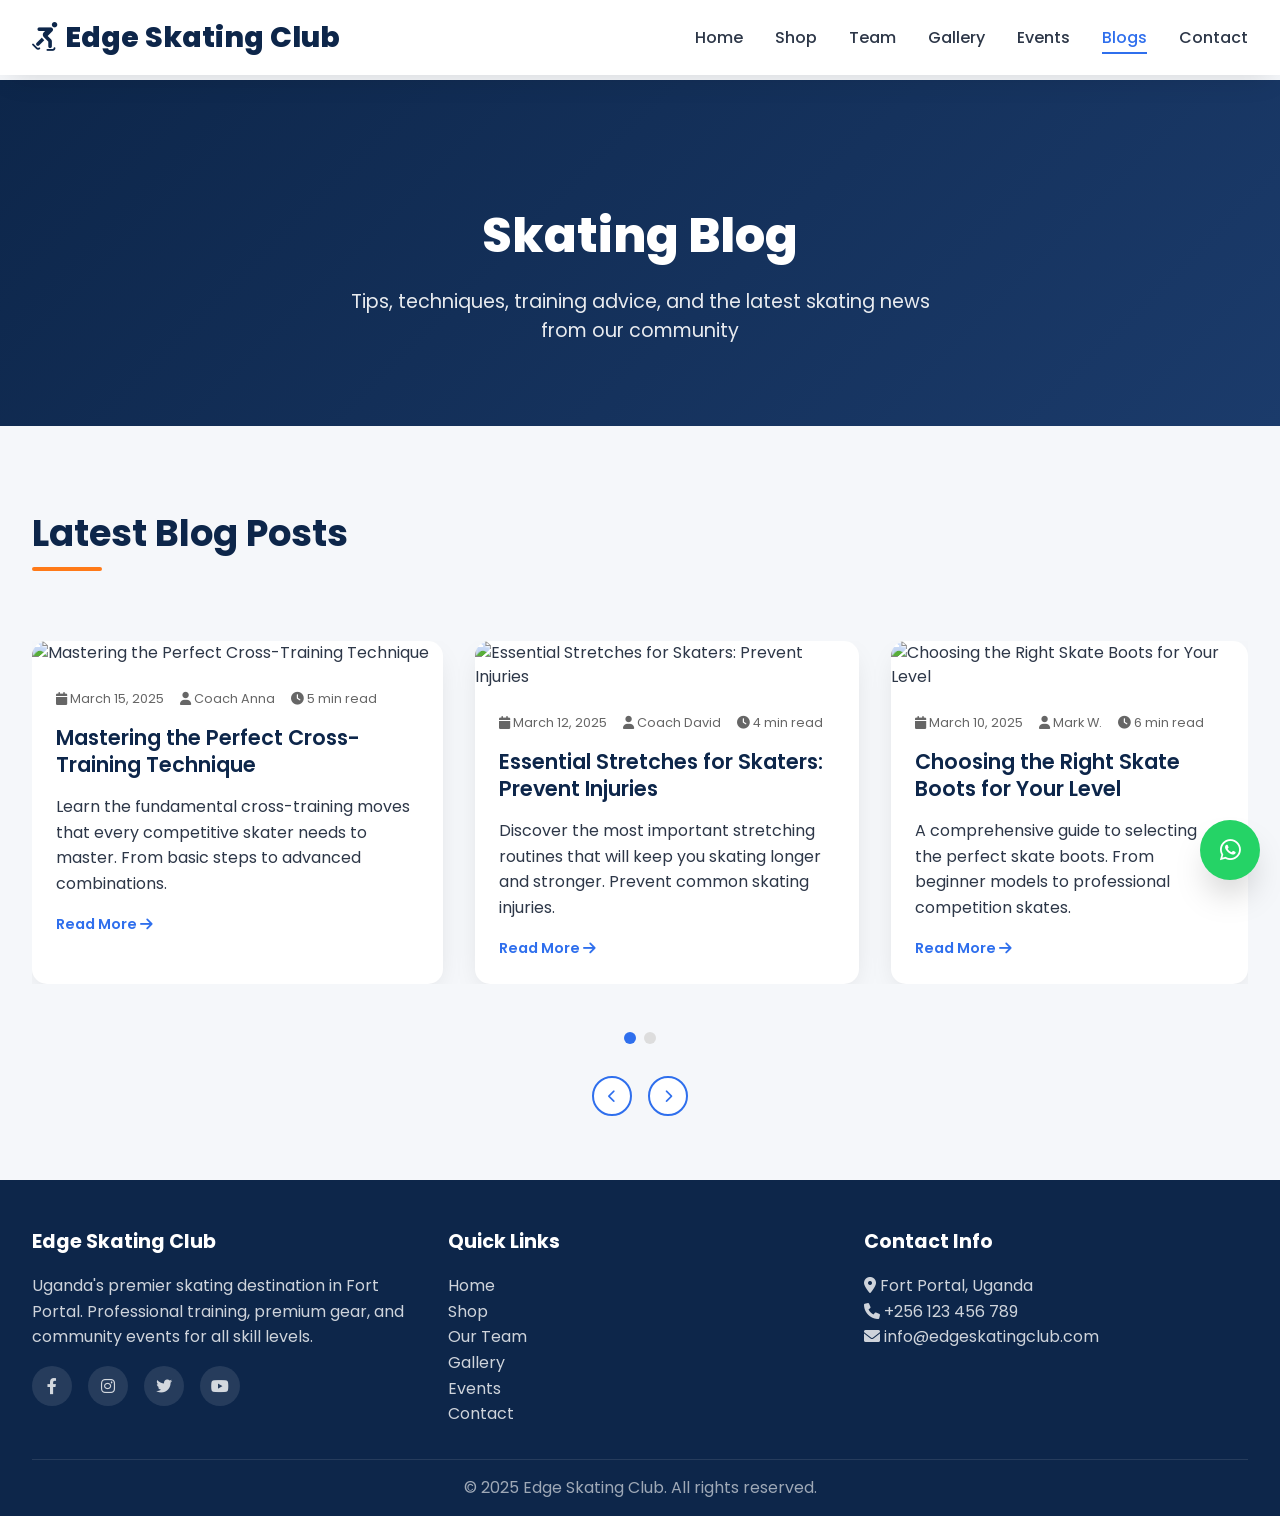
==== blogs.html @ b6ef6623 "new  commits" ====
<!DOCTYPE html>
<html lang="en">

<head>
    <meta charset="UTF-8">
    <meta name="viewport" content="width=device-width, initial-scale=1.0">
    <title>Blog | Edge Skating Club | Skating Tips, Training Advice & News</title>
    <meta name="description"
        content="Read our latest skating blog posts with training tips, technique guides, competition coverage, and skating news from Edge Skating Club in Fort Portal.">
    <meta name="keywords"
        content="skating blog, training tips, skating techniques, competition news, Fort Portal skating">
    <meta property="og:title" content="Blog | Edge Skating Club | Skating Tips & Training Advice">
    <meta property="og:description" content="Latest skating blog posts with training tips, techniques, and news.">
    <meta property="og:image" content="https://images.unsplash.com/photo-1542291026-7eec264c27ff?w=1200">
    <link rel="canonical" href="https://edgeskatingclub.com/blogs">

    <!-- Preconnect for performance -->
    <link rel="preconnect" href="https://fonts.googleapis.com">
    <link rel="preconnect" href="https://fonts.gstatic.com" crossorigin>
    <link rel="preconnect" href="https://images.unsplash.com">

    <!-- Font Awesome 6 (free) -->
    <link rel="stylesheet" href="https://cdnjs.cloudflare.com/ajax/libs/font-awesome/6.0.0-beta3/css/all.min.css">
    <!-- Google Fonts: Poppins modern sports style -->
    <link href="https://fonts.googleapis.com/css2?family=Poppins:wght@300;400;500;600;700;800&display=swap"
        rel="stylesheet">

    <!-- Favicon -->
    <link rel="icon" type="image/x-icon"
        href="data:image/svg+xml,<svg xmlns='http://www.w3.org/2000/svg' viewBox='0 0 100 100'><text y='.9em' font-size='90'>🏂</text></svg>">
    <style>
        /* ---------- RESET & VARIABLES ---------- */
        * {
            margin: 0;
            padding: 0;
            box-sizing: border-box;
            font-family: 'Poppins', sans-serif;
        }

        :root {
            --primary-navy: #0d264a;
            --primary-blue: #1b3b6b;
            --accent-blue: #2f6fed;
            --light-blue: #e8f1ff;
            --soft-gray: #f5f7fa;
            --dark-gray: #2d3748;
            --white: #ffffff;
            --highlight-orange: #ff7a18;
            --shadow-sm: 0 10px 30px -10px rgba(0, 0, 0, 0.15);
            --shadow-hover: 0 20px 35px -10px rgba(0, 0, 0, 0.25);
            --transition: all 0.25s ease;
        }

        body {
            background-color: var(--soft-gray);
            color: var(--dark-gray);
            line-height: 1.5;
            overflow-x: hidden;
        }

        a {
            text-decoration: none;
            color: inherit;
        }

        /* ---------- UTILITY CLASSES ---------- */
        .container {
            max-width: 1280px;
            margin: 0 auto;
            padding: 0 2rem;
        }

        .section-title {
            font-size: 2.3rem;
            font-weight: 700;
            color: var(--primary-navy);
            margin-bottom: 2rem;
            position: relative;
            display: inline-block;
        }

        .section-title::after {
            content: '';
            position: absolute;
            bottom: -10px;
            left: 0;
            width: 70px;
            height: 4px;
            background: var(--highlight-orange);
            border-radius: 4px;
        }

        /* ---------- NAVIGATION ---------- */
        .navbar {
            position: fixed;
            top: 0;
            width: 100%;
            background: rgba(255, 255, 255, 0.95);
            backdrop-filter: blur(10px);
            z-index: 1000;
            padding: 1rem 0;
            box-shadow: var(--shadow-sm);
            transition: var(--transition);
        }

        .navbar.scrolled {
            background: rgba(255, 255, 255, 0.98);
            box-shadow: var(--shadow-hover);
        }

        .nav-container {
            display: flex;
            justify-content: space-between;
            align-items: center;
            max-width: 1280px;
            margin: 0 auto;
            padding: 0 2rem;
        }

        .logo {
            font-size: 1.8rem;
            font-weight: 800;
            color: var(--primary-navy);
            display: flex;
            align-items: center;
            gap: 0.5rem;
        }

        .nav-links {
            display: flex;
            list-style: none;
            gap: 2rem;
            align-items: center;
        }

        .nav-links a {
            color: var(--dark-gray);
            font-weight: 500;
            transition: var(--transition);
            position: relative;
        }

        .nav-links a:hover,
        .nav-links a.active {
            color: var(--accent-blue);
        }

        .nav-links a::after {
            content: '';
            position: absolute;
            bottom: -5px;
            left: 0;
            width: 0;
            height: 2px;
            background: var(--accent-blue);
            transition: var(--transition);
        }

        .nav-links a:hover::after,
        .nav-links a.active::after {
            width: 100%;
        }

        .mobile-menu-btn {
            display: none;
            background: none;
            border: none;
            font-size: 1.5rem;
            cursor: pointer;
            color: var(--dark-gray);
        }

        /* ---------- BLOGS STYLES ---------- */
        .bg-light {
            background: var(--white);
        }

        .reveal {
            opacity: 0;
            transform: translateY(30px);
            transition: all 0.6s ease;
        }

        .reveal.active {
            opacity: 1;
            transform: translateY(0);
        }

        .blogs-slider {
            position: relative;
            overflow: hidden;
            margin: 3rem 0;
        }

        .blogs-container {
            display: flex;
            gap: 2rem;
            transition: transform 0.5s ease;
        }

        .blog-card {
            background: var(--white);
            border-radius: 15px;
            overflow: hidden;
            box-shadow: var(--shadow-sm);
            transition: var(--transition);
            min-width: 350px;
            cursor: pointer;
        }

        .blog-card:hover {
            transform: translateY(-5px);
            box-shadow: var(--shadow-hover);
        }

        .blog-image {
            width: 100%;
            height: 200px;
            object-fit: cover;
        }

        .blog-content {
            padding: 1.5rem;
        }

        .blog-meta {
            display: flex;
            gap: 1rem;
            font-size: 0.8rem;
            color: #666;
            margin-bottom: 1rem;
        }

        .blog-title {
            font-size: 1.3rem;
            font-weight: 600;
            color: var(--primary-navy);
            margin-bottom: 1rem;
            line-height: 1.3;
        }

        .blog-excerpt {
            color: var(--dark-gray);
            line-height: 1.6;
            margin-bottom: 1rem;
        }

        .blog-read-more {
            color: var(--accent-blue);
            font-weight: 600;
            text-decoration: none;
            font-size: 0.9rem;
        }

        .blog-read-more:hover {
            color: var(--primary-blue);
        }

        .blog-dots {
            display: flex;
            justify-content: center;
            gap: 0.5rem;
            margin: 2rem 0;
        }

        .blog-dot {
            width: 12px;
            height: 12px;
            border-radius: 50%;
            background: #ddd;
            cursor: pointer;
            transition: var(--transition);
        }

        .blog-dot.active {
            background: var(--accent-blue);
        }

        .slider-arrows {
            display: flex;
            justify-content: center;
            gap: 1rem;
            margin-top: 1rem;
        }

        .slider-arrow {
            width: 40px;
            height: 40px;
            border-radius: 50%;
            background: var(--white);
            border: 2px solid var(--accent-blue);
            color: var(--accent-blue);
            cursor: pointer;
            transition: var(--transition);
            display: flex;
            align-items: center;
            justify-content: center;
        }

        .slider-arrow:hover {
            background: var(--accent-blue);
            color: var(--white);
        }

        /* ---------- FOOTER ---------- */
        .footer {
            background: var(--primary-navy);
            color: var(--white);
            padding: 3rem 0 1rem;
            margin-top: 4rem;
        }

        .footer-content {
            display: grid;
            grid-template-columns: repeat(auto-fit, minmax(250px, 1fr));
            gap: 2rem;
            margin-bottom: 2rem;
        }

        .footer-section h3 {
            color: var(--white);
            margin-bottom: 1rem;
            font-size: 1.2rem;
        }

        .footer-section p,
        .footer-section a {
            color: rgba(255, 255, 255, 0.8);
            line-height: 1.6;
        }

        .footer-section a:hover {
            color: var(--accent-blue);
        }

        .social-links {
            display: flex;
            gap: 1rem;
            margin-top: 1rem;
        }

        .social-links a {
            width: 40px;
            height: 40px;
            background: rgba(255, 255, 255, 0.1);
            border-radius: 50%;
            display: flex;
            align-items: center;
            justify-content: center;
            transition: var(--transition);
        }

        .social-links a:hover {
            background: var(--accent-blue);
            transform: translateY(-2px);
        }

        .footer-bottom {
            border-top: 1px solid rgba(255, 255, 255, 0.1);
            padding-top: 1rem;
            text-align: center;
            color: rgba(255, 255, 255, 0.6);
        }

        /* ---------- RESPONSIVE DESIGN ---------- */
        @media (max-width: 768px) {
            .nav-links {
                display: none;
            }

            .mobile-menu-btn {
                display: block;
            }

            .blog-card {
                min-width: 300px;
            }
        }
    </style>
</head>

<body>
    <!-- STICKY NAVBAR -->
    <nav class="navbar" id="navbar">
        <div class="nav-container">
            <div class="logo">
                <i class="fas fa-skating"></i>
                Edge Skating Club
            </div>
            <ul class="nav-links">
                <li><a href="index.html">Home</a></li>
                <li><a href="shop.html">Shop</a></li>
                <li><a href="team.html">Team</a></li>
                <li><a href="gallery.html">Gallery</a></li>
                <li><a href="events.html">Events</a></li>
                <li><a href="blogs.html" class="active">Blogs</a></li>
                <li><a href="contact.html">Contact</a></li>
            </ul>
            <button class="mobile-menu-btn" id="mobileMenuBtn">
                <i class="fas fa-bars"></i>
            </button>
        </div>
    </nav>

    <!-- HERO SECTION -->
    <section class="hero-section"
        style="background: linear-gradient(135deg, var(--primary-navy) 0%, var(--primary-blue) 100%); color: white; padding: 120px 0 80px; text-align: center; margin-top: 80px;">
        <div class="container">
            <h1 style="font-size: 3rem; font-weight: 800; margin-bottom: 1rem;">Skating Blog</h1>
            <p style="font-size: 1.2rem; opacity: 0.9; max-width: 600px; margin: 0 auto;">Tips, techniques, training
                advice, and the latest skating news from our community</p>
        </div>
    </section>

    <!-- BLOGS SECTION -->
    <section id="blogs" class="container reveal" style="padding-top: 80px;">
        <h2 class="section-title">Latest Blog Posts</h2>
        <div class="blogs-slider">
            <div class="blogs-container" id="blogsContainer">
                <!-- blog cards will be generated via JS -->
            </div>
        </div>
        <div class="blog-dots" id="blogDots"></div>
        <div class="slider-arrows">
            <button class="slider-arrow" id="blogPrev"><i class="fas fa-chevron-left"></i></button>
            <button class="slider-arrow" id="blogNext"><i class="fas fa-chevron-right"></i></button>
        </div>
    </section>

    <!-- FOOTER -->
    <footer class="footer">
        <div class="container">
            <div class="footer-content">
                <div class="footer-section">
                    <h3>Edge Skating Club</h3>
                    <p>Uganda's premier skating destination in Fort Portal. Professional training, premium gear, and
                        community events for all skill levels.</p>
                    <div class="social-links">
                        <a href="#"><i class="fab fa-facebook-f"></i></a>
                        <a href="#"><i class="fab fa-instagram"></i></a>
                        <a href="#"><i class="fab fa-twitter"></i></a>
                        <a href="#"><i class="fab fa-youtube"></i></a>
                    </div>
                </div>
                <div class="footer-section">
                    <h3>Quick Links</h3>
                    <p><a href="index.html">Home</a></p>
                    <p><a href="shop.html">Shop</a></p>
                    <p><a href="team.html">Our Team</a></p>
                    <p><a href="gallery.html">Gallery</a></p>
                    <p><a href="events.html">Events</a></p>
                    <p><a href="contact.html">Contact</a></p>
                </div>
                <div class="footer-section">
                    <h3>Contact Info</h3>
                    <p><i class="fas fa-map-marker-alt"></i> Fort Portal, Uganda</p>
                    <p><i class="fas fa-phone"></i> +256 123 456 789</p>
                    <p><i class="fas fa-envelope"></i> info@edgeskatingclub.com</p>
                </div>
            </div>
            <div class="footer-bottom">
                <p>&copy; 2025 Edge Skating Club. All rights reserved.</p>
            </div>
        </div>
    </footer>

    <!-- Floating WhatsApp Button -->
    <a href="https://wa.me/256123456789?text=Hi%20Edge%20Skating%20Club!%20I%20read%20your%20blog%20and%20have%20a%20question."
        class="whatsapp-float" target="_blank">
        <i class="fab fa-whatsapp"></i>
    </a>

    <script>
        // Blog posts data
        const blogPosts = [
            {
                id: 1,
                title: "Mastering the Perfect Cross-Training Technique",
                excerpt: "Learn the fundamental cross-training moves that every competitive skater needs to master. From basic steps to advanced combinations.",
                image: "https://images.unsplash.com/photo-1542291026-7eec264c27ff?w=400&auto=format",
                date: "March 15, 2025",
                author: "Coach Anna",
                category: "Technique",
                readTime: "5 min read"
            },
            {
                id: 2,
                title: "Essential Stretches for Skaters: Prevent Injuries",
                excerpt: "Discover the most important stretching routines that will keep you skating longer and stronger. Prevent common skating injuries.",
                image: "https://images.unsplash.com/photo-1571019613454-1cb2f99b2d8b?w=400&auto=format",
                date: "March 12, 2025",
                author: "Coach David",
                category: "Fitness",
                readTime: "4 min read"
            },
            {
                id: 3,
                title: "Choosing the Right Skate Boots for Your Level",
                excerpt: "A comprehensive guide to selecting the perfect skate boots. From beginner models to professional competition skates.",
                image: "https://images.unsplash.com/photo-1542291026-7eec264c27ff?w=400&auto=format",
                date: "March 10, 2025",
                author: "Mark W.",
                category: "Equipment",
                readTime: "6 min read"
            },
            {
                id: 4,
                title: "Speed Training: Building Explosive Power",
                excerpt: "Advanced training techniques to increase your skating speed and agility. Science-backed methods used by professional athletes.",
                image: "https://images.unsplash.com/photo-1578662996442-48f60103fc96?w=400&auto=format",
                date: "March 8, 2025",
                author: "Coach Sarah",
                category: "Training",
                readTime: "7 min read"
            },
            {
                id: 5,
                title: "Mental Preparation for Competition Day",
                excerpt: "Psychological strategies to stay focused and perform at your best during skating competitions. Mind over matter techniques.",
                image: "https://images.unsplash.com/photo-1524593689594-aae2f26b75ab?w=400&auto=format",
                date: "March 5, 2025",
                author: "Coach Anna",
                category: "Mental",
                readTime: "5 min read"
            },
            {
                id: 6,
                title: "Nutrition Guide for Peak Performance",
                excerpt: "Fuel your body right for optimal skating performance. Learn what to eat before, during, and after training sessions.",
                image: "https://images.unsplash.com/photo-1490645935967-10de6ba17061?w=400&auto=format",
                date: "March 3, 2025",
                author: "Coach David",
                category: "Nutrition",
                readTime: "6 min read"
            }
        ];

        let currentBlogSlide = 0;
        const blogsPerSlide = 3;

        // Initialize blogs
        function initBlogs() {
            displayBlogs();
            updateBlogDots();
        }

        // Display blog posts
        function displayBlogs() {
            const blogsContainer = document.getElementById('blogsContainer');
            blogsContainer.innerHTML = '';

            const startIndex = currentBlogSlide * blogsPerSlide;
            const endIndex = startIndex + blogsPerSlide;
            const visibleBlogs = blogPosts.slice(startIndex, endIndex);

            visibleBlogs.forEach(post => {
                const blogCard = document.createElement('div');
                blogCard.className = 'blog-card';
                blogCard.innerHTML = `
          <img src="${post.image}" alt="${post.title}" class="blog-image">
          <div class="blog-content">
            <div class="blog-meta">
              <span><i class="fas fa-calendar"></i> ${post.date}</span>
              <span><i class="fas fa-user"></i> ${post.author}</span>
              <span><i class="fas fa-clock"></i> ${post.readTime}</span>
            </div>
            <h3 class="blog-title">${post.title}</h3>
            <p class="blog-excerpt">${post.excerpt}</p>
            <a href="#" class="blog-read-more">Read More <i class="fas fa-arrow-right"></i></a>
          </div>
        `;
                blogsContainer.appendChild(blogCard);
            });
        }

        // Update blog dots
        function updateBlogDots() {
            const blogDots = document.getElementById('blogDots');
            const totalSlides = Math.ceil(blogPosts.length / blogsPerSlide);

            blogDots.innerHTML = '';
            for (let i = 0; i < totalSlides; i++) {
                const dot = document.createElement('div');
                dot.className = `blog-dot ${i === currentBlogSlide ? 'active' : ''}`;
                dot.addEventListener('click', () => goToBlogSlide(i));
                blogDots.appendChild(dot);
            }
        }

        // Navigate blog slides
        function goToBlogSlide(slideIndex) {
            const totalSlides = Math.ceil(blogPosts.length / blogsPerSlide);
            currentBlogSlide = Math.max(0, Math.min(slideIndex, totalSlides - 1));
            displayBlogs();
            updateBlogDots();
        }

        // Blog navigation
        document.getElementById('blogPrev').addEventListener('click', () => {
            goToBlogSlide(currentBlogSlide - 1);
        });

        document.getElementById('blogNext').addEventListener('click', () => {
            goToBlogSlide(currentBlogSlide + 1);
        });

        // Navbar scroll effect
        window.addEventListener('scroll', function () {
            const navbar = document.getElementById('navbar');
            if (window.scrollY > 50) {
                navbar.classList.add('scrolled');
            } else {
                navbar.classList.remove('scrolled');
            }
        });

        // Reveal animations
        function revealOnScroll() {
            const reveals = document.querySelectorAll('.reveal');
            reveals.forEach(element => {
                const elementTop = element.getBoundingClientRect().top;
                const windowHeight = window.innerHeight;

                if (elementTop < windowHeight - 100) {
                    element.classList.add('active');
                }
            });
        }

        window.addEventListener('scroll', revealOnScroll);
        window.addEventListener('load', () => {
            initBlogs();
            revealOnScroll();
        });

        // Mobile menu toggle
        document.getElementById('mobileMenuBtn').addEventListener('click', function () {
            const navLinks = document.querySelector('.nav-links');
            navLinks.style.display = navLinks.style.display === 'flex' ? 'none' : 'flex';
            navLinks.style.flexDirection = 'column';
            navLinks.style.position = 'absolute';
            navLinks.style.top = '100%';
            navLinks.style.left = '0';
            navLinks.style.right = '0';
            navLinks.style.background = 'white';
            navLinks.style.padding = '1rem';
            navLinks.style.boxShadow = 'var(--shadow-sm)';
        });
    </script>

    <style>
        .whatsapp-float {
            position: fixed;
            bottom: 20px;
            right: 20px;
            width: 60px;
            height: 60px;
            background: #25d366;
            border-radius: 50%;
            display: flex;
            align-items: center;
            justify-content: center;
            color: white;
            font-size: 24px;
            box-shadow: var(--shadow-hover);
            z-index: 1000;
            transition: var(--transition);
            animation: pulse 2s infinite;
        }

        .whatsapp-float:hover {
            transform: scale(1.1);
            background: #128c7e;
        }

        @keyframes pulse {
            0% {
                box-shadow: 0 0 0 0 rgba(37, 211, 102, 0.7);
            }

            70% {
                box-shadow: 0 0 0 10px rgba(37, 211, 102, 0);
            }

            100% {
                box-shadow: 0 0 0 0 rgba(37, 211, 102, 0);
            }
        }
    </style>
</body>

</html>
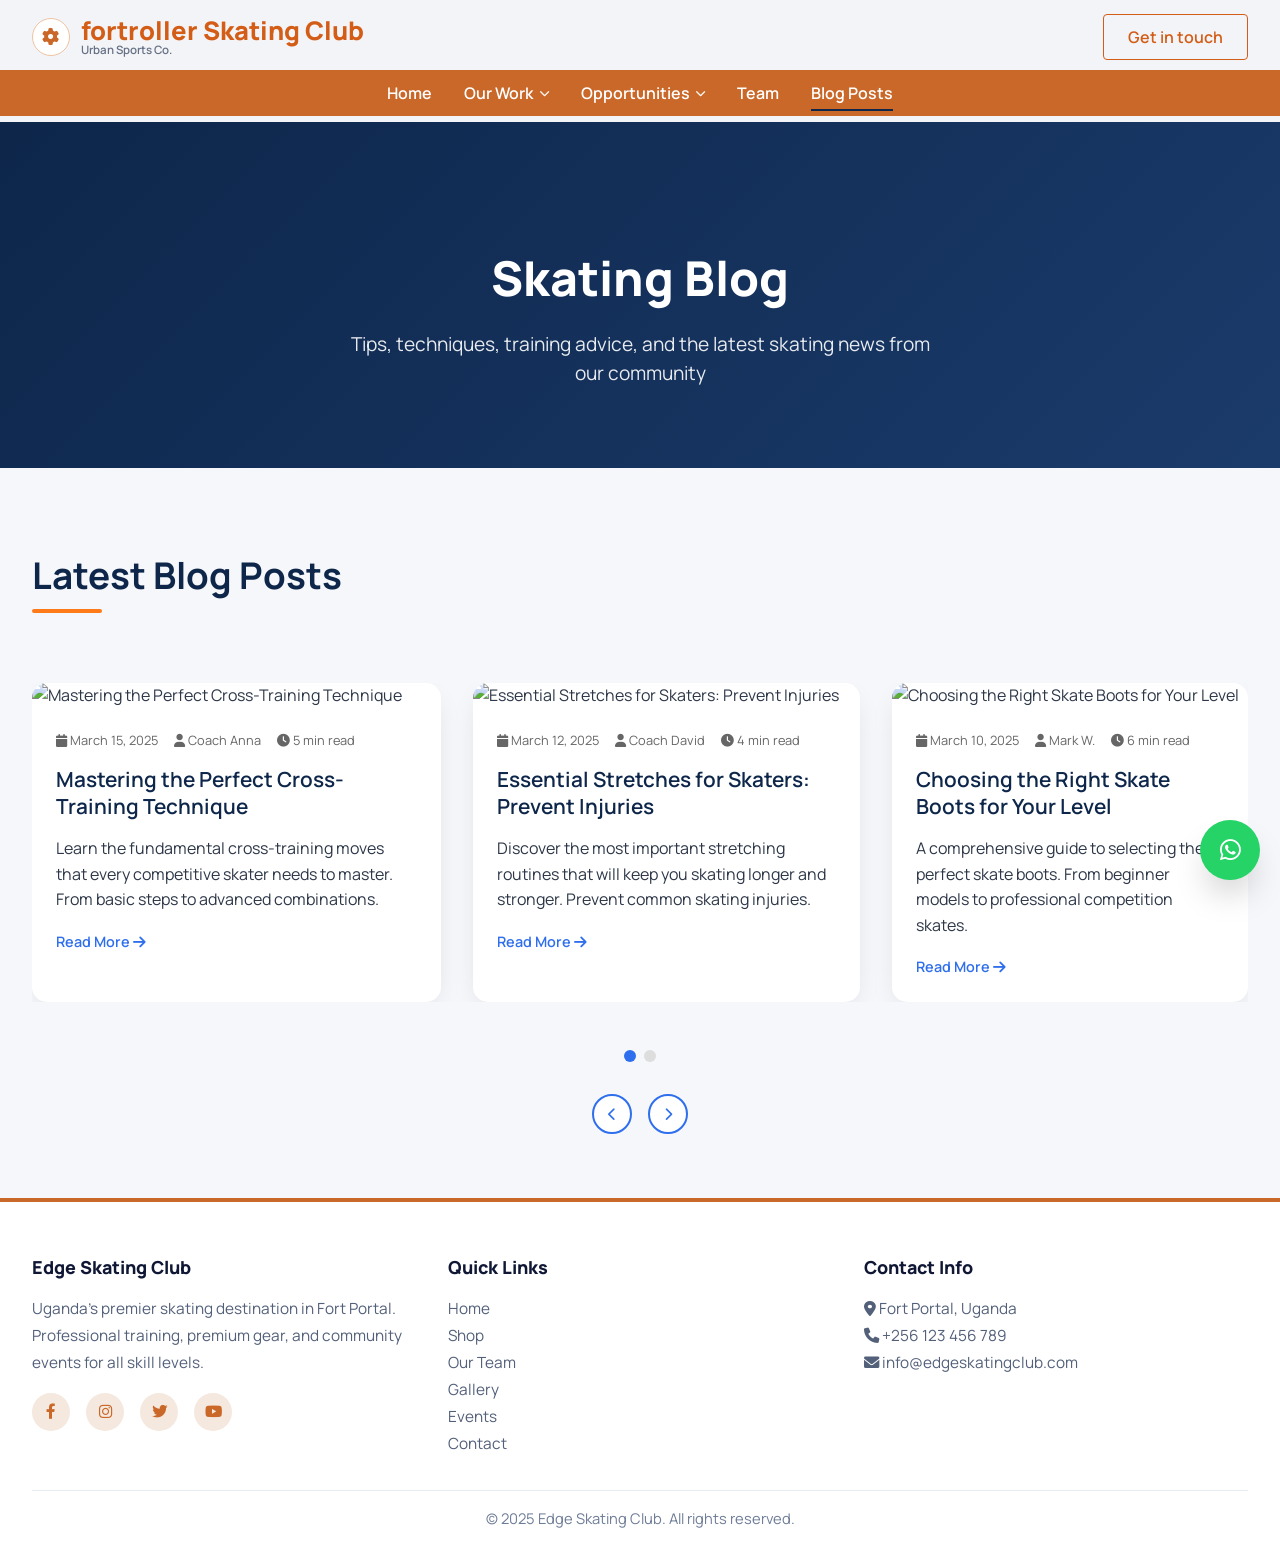
==== commit df82a6d5: "new" ====
--- a/blogs.html
+++ b/blogs.html
@@ -21,8 +21,8 @@
 
     <!-- Font Awesome 6 (free) -->
     <link rel="stylesheet" href="https://cdnjs.cloudflare.com/ajax/libs/font-awesome/6.0.0-beta3/css/all.min.css">
-    <!-- Google Fonts: Poppins modern sports style -->
-    <link href="https://fonts.googleapis.com/css2?family=Poppins:wght@300;400;500;600;700;800&display=swap"
+    <!-- Google Fonts: Manrope modern sports style -->
+    <link href="https://fonts.googleapis.com/css2?family=Manrope:wght@300;400;500;600;700;800&display=swap"
         rel="stylesheet">
 
     <!-- Favicon -->
@@ -34,7 +34,7 @@
             margin: 0;
             padding: 0;
             box-sizing: border-box;
-            font-family: 'Poppins', sans-serif;
+            font-family: 'Manrope', sans-serif;
         }
 
         :root {
@@ -301,13 +301,13 @@
             background: var(--accent-blue);
             color: var(--white);
         }
-
         /* ---------- FOOTER ---------- */
         .footer {
-            background: var(--primary-navy);
-            color: var(--white);
-            padding: 3rem 0 1rem;
+            background: #ffffff;
+            color: #1b2545;
+            padding: 3.2rem 0 1.2rem;
             margin-top: 4rem;
+            border-top: 4px solid #c96829;
         }
 
         .footer-content {
@@ -318,19 +318,21 @@
         }
 
         .footer-section h3 {
-            color: var(--white);
+            color: #0f1735;
             margin-bottom: 1rem;
-            font-size: 1.2rem;
+            font-size: 1.12rem;
+            font-weight: 800;
         }
 
         .footer-section p,
         .footer-section a {
-            color: rgba(255, 255, 255, 0.8);
-            line-height: 1.6;
+            color: #53607a;
+            line-height: 1.75;
+            font-size: 0.96rem;
         }
 
         .footer-section a:hover {
-            color: var(--accent-blue);
+            color: #c96829;
         }
 
         .social-links {
@@ -340,9 +342,10 @@
         }
 
         .social-links a {
-            width: 40px;
-            height: 40px;
-            background: rgba(255, 255, 255, 0.1);
+            width: 38px;
+            height: 38px;
+            background: #f5e8de;
+            color: #c96829;
             border-radius: 50%;
             display: flex;
             align-items: center;
@@ -351,17 +354,22 @@
         }
 
         .social-links a:hover {
-            background: var(--accent-blue);
+            background: #c96829;
+            color: #ffffff;
             transform: translateY(-2px);
         }
 
         .footer-bottom {
-            border-top: 1px solid rgba(255, 255, 255, 0.1);
+            border-top: 1px solid #e6ebf2;
             padding-top: 1rem;
             text-align: center;
-            color: rgba(255, 255, 255, 0.6);
-        }
-
+            color: #6e7c97;
+            font-size: 0.92rem;
+        }
+
+        .footer-bottom p {
+            margin: 0;
+        }
         /* ---------- RESPONSIVE DESIGN ---------- */
         @media (max-width: 768px) {
             .nav-links {
@@ -376,35 +384,396 @@
                 min-width: 300px;
             }
         }
+
+        /* ---------- NAVBAR UNIFORM ---------- */
+        .navbar {
+            padding: 0;
+            background: var(--white);
+            backdrop-filter: none;
+            box-shadow: var(--shadow-sm);
+        }
+
+        .nav-container {
+            min-height: 76px;
+            align-items: center;
+            gap: 1.4rem;
+        }
+
+        .logo {
+            display: flex;
+            align-items: center;
+            gap: 0.7rem;
+            font-size: inherit;
+            font-weight: inherit;
+            color: inherit;
+        }
+
+        .logo .logo-icon {
+            width: 44px;
+            height: 44px;
+            border-radius: 50%;
+            display: flex;
+            align-items: center;
+            justify-content: center;
+            background: var(--primary-navy);
+            color: var(--white);
+            font-size: 1.2rem;
+        }
+
+        .logo-text {
+            display: flex;
+            flex-direction: column;
+            line-height: 1.05;
+        }
+
+        .logo .logo-title {
+            font-size: 1.85rem;
+            font-weight: 800;
+            color: var(--primary-navy);
+        }
+
+        .logo .logo-sub {
+            font-size: 0.82rem;
+            font-weight: 500;
+            color: #64748b;
+            margin-top: 0.1rem;
+        }
+
+        .nav-links {
+            margin: 0 auto;
+            padding: 0;
+            gap: 1.7rem;
+        }
+
+        .nav-actions {
+            display: flex;
+            align-items: center;
+            gap: 0.8rem;
+            flex-shrink: 0;
+        }
+
+        .nav-cart {
+            position: relative;
+            width: 42px;
+            height: 42px;
+            display: inline-flex;
+            align-items: center;
+            justify-content: center;
+            border-radius: 50%;
+            background: #edf2fa;
+            color: var(--primary-navy);
+            font-size: 1.2rem;
+            transition: var(--transition);
+        }
+
+        .nav-cart:hover {
+            background: #dce7f7;
+            color: var(--accent-blue);
+        }
+
+        .nav-cart-count {
+            position: absolute;
+            top: -5px;
+            right: -4px;
+            width: 20px;
+            height: 20px;
+            border-radius: 50%;
+            display: flex;
+            align-items: center;
+            justify-content: center;
+            background: var(--primary-navy);
+            color: var(--white);
+            font-size: 0.72rem;
+            font-weight: 700;
+        }
+
+        .nav-cta {
+            display: inline-flex;
+            align-items: center;
+            justify-content: center;
+            padding: 0.72rem 1.55rem;
+            border-radius: 999px;
+            background: var(--primary-navy);
+            color: var(--white);
+            font-weight: 600;
+            transition: var(--transition);
+            white-space: nowrap;
+        }
+
+        .nav-cta:hover {
+            background: var(--accent-blue);
+            transform: translateY(-1px);
+        }
+
+        @media (max-width: 992px) {
+            .logo .logo-title {
+                font-size: 1.2rem;
+            }
+
+            .logo .logo-sub {
+                font-size: 0.72rem;
+            }
+
+            .nav-actions {
+                display: none;
+            }
+
+            .mobile-menu-btn {
+                display: block;
+                margin-left: auto;
+            }
+
+            .nav-links {
+                display: none;
+                position: absolute;
+                top: 100%;
+                left: 0;
+                right: 0;
+                background: var(--white);
+                flex-direction: column;
+                align-items: flex-start;
+                gap: 0.95rem;
+                padding: 1rem 2rem 1.3rem;
+                box-shadow: var(--shadow-sm);
+                border-top: 1px solid #e4ebf5;
+                z-index: 1201;
+            }
+
+            .nav-links.show {
+                display: flex;
+            }
+
+            .nav-links a::after {
+                display: none;
+            }
+        }
+        /* ---------- ORANGE NAV STRUCTURE ---------- */
+        :root {
+            --navbar-offset: 122px;
+        }
+
+        .navbar {
+            background: #f3f4f7 !important;
+            backdrop-filter: none !important;
+            box-shadow: none !important;
+            padding: 0.55rem 0 0 !important;
+            z-index: 1300;
+        }
+
+        .navbar .logo,
+        .navbar .nav-actions {
+            display: none !important;
+        }
+
+        .nav-top-inner {
+            min-height: 56px;
+            display: flex;
+            align-items: center;
+            justify-content: space-between;
+            gap: 1rem;
+        }
+
+        .nav-brand {
+            display: inline-flex;
+            align-items: center;
+            gap: 0.7rem;
+        }
+
+        .nav-brand-icon {
+            width: 38px;
+            height: 38px;
+            border-radius: 50%;
+            display: inline-flex;
+            align-items: center;
+            justify-content: center;
+            background: #ffffff;
+            color: #c96829;
+            border: 1px solid #efc3a3;
+            font-size: 1.1rem;
+        }
+
+        .nav-brand-text {
+            display: flex;
+            flex-direction: column;
+            line-height: 1.02;
+        }
+
+        .nav-brand-title {
+            font-size: clamp(1.05rem, 2vw, 1.95rem);
+            font-weight: 800;
+            color: #d35d17;
+        }
+
+        .nav-brand-sub {
+            font-size: 0.72rem;
+            font-weight: 600;
+            color: #667085;
+        }
+
+        .nav-touch-btn {
+            display: inline-flex;
+            align-items: center;
+            justify-content: center;
+            padding: 0.63rem 1.5rem;
+            border: 1px solid #d35d17;
+            border-radius: 4px;
+            background: transparent;
+            color: #d35d17;
+            font-weight: 600;
+        }
+
+        .nav-main {
+            padding: 0.35rem 0;
+        }
+
+        .nav-main-inner {
+            position: relative;
+            min-height: 46px;
+            display: flex;
+            align-items: center;
+            justify-content: center;
+            background: #c96829;
+            padding: 0 1.1rem;
+        }
+
+        .nav-container {
+            min-height: 0 !important;
+            padding: 0 2rem !important;
+            position: static !important;
+        }
+
+        .nav-links {
+            margin: 0 !important;
+            padding: 0 !important;
+            list-style: none;
+            display: flex;
+            align-items: center;
+            justify-content: center;
+            gap: 2rem !important;
+        }
+
+        .nav-links a {
+            color: #ffffff !important;
+            font-weight: 600 !important;
+            display: inline-flex;
+            align-items: center;
+            gap: 0.38rem;
+        }
+
+        .nav-links a i {
+            font-size: 0.66rem;
+            line-height: 1;
+            opacity: 0.95;
+        }
+
+        .nav-links a::after {
+            background: #0d264a !important;
+            bottom: -6px !important;
+            height: 2px !important;
+        }
+
+        .nav-links a:hover,
+        .nav-links a.active {
+            color: #ffffff !important;
+        }
+
+        .mobile-menu-btn {
+            color: #ffffff !important;
+            display: none;
+        }
+
+        @media (max-width: 992px) {
+            .nav-top-inner {
+                min-height: 50px;
+            }
+
+            .nav-brand-title {
+                font-size: 1.1rem;
+            }
+
+            .nav-brand-sub {
+                display: none;
+            }
+
+            .nav-touch-btn {
+                padding: 0.45rem 0.95rem;
+                font-size: 0.84rem;
+            }
+
+            .nav-main-inner {
+                justify-content: space-between;
+                min-height: 44px;
+            }
+
+            .mobile-menu-btn {
+                display: block !important;
+                margin-left: auto;
+            }
+
+            .nav-links {
+                display: none;
+                position: absolute !important;
+                top: 100% !important;
+                left: 0 !important;
+                right: 0 !important;
+                background: #c96829 !important;
+                border-top: 1px solid rgba(255, 255, 255, 0.2) !important;
+                box-shadow: none !important;
+                padding: 0.85rem 1rem 1rem !important;
+                gap: 0.9rem !important;
+                flex-direction: column;
+                align-items: flex-start;
+            }
+
+            .nav-links.show {
+                display: flex;
+            }
+
+            .nav-links a::after {
+                display: none !important;
+            }
+        }
+
+        .hero-section {
+            margin-top: var(--navbar-offset) !important;
+        }
     </style>
 </head>
 
 <body>
     <!-- STICKY NAVBAR -->
     <nav class="navbar" id="navbar">
-        <div class="nav-container">
-            <div class="logo">
-                <i class="fas fa-skating"></i>
-                Edge Skating Club
+        <div class="nav-top">
+            <div class="container nav-top-inner">
+                <a href="index.html" class="nav-brand">
+                    <span class="nav-brand-icon"><i class="fas fa-cog"></i></span>
+                    <span class="nav-brand-text">
+                        <span class="nav-brand-title">fortroller Skating Club</span>
+                        <span class="nav-brand-sub">Urban Sports Co.</span>
+                    </span>
+                </a>
+                <a href="contact.html" class="nav-touch-btn">Get in touch</a>
             </div>
-            <ul class="nav-links">
-                <li><a href="index.html">Home</a></li>
-                <li><a href="shop.html">Shop</a></li>
-                <li><a href="team.html">Team</a></li>
-                <li><a href="gallery.html">Gallery</a></li>
-                <li><a href="events.html">Events</a></li>
-                <li><a href="blogs.html" class="active">Blogs</a></li>
-                <li><a href="contact.html">Contact</a></li>
-            </ul>
-            <button class="mobile-menu-btn" id="mobileMenuBtn">
-                <i class="fas fa-bars"></i>
-            </button>
+        </div>
+        <div class="nav-main">
+            <div class="container nav-main-inner">
+                <ul class="nav-links">
+                    <li><a href="index.html">Home</a></li>
+                    <li><a href="gallery.html">Our Work <i class="fas fa-chevron-down"></i></a></li>
+                    <li><a href="events.html">Opportunities <i class="fas fa-chevron-down"></i></a></li>
+                    <li><a href="team.html">Team</a></li>
+                    <li><a href="blogs.html" class="active">Blog Posts</a></li>
+                </ul>
+                <button class="mobile-menu-btn" id="mobileMenuBtn" aria-label="Toggle menu">
+                    <i class="fas fa-bars"></i>
+                </button>
+            </div>
         </div>
     </nav>
 
     <!-- HERO SECTION -->
     <section class="hero-section"
-        style="background: linear-gradient(135deg, var(--primary-navy) 0%, var(--primary-blue) 100%); color: white; padding: 120px 0 80px; text-align: center; margin-top: 80px;">
+        style="background: linear-gradient(135deg, var(--primary-navy) 0%, var(--primary-blue) 100%); color: white; padding: 120px 0 80px; text-align: center; margin-top: var(--navbar-offset);">
         <div class="container">
             <h1 style="font-size: 3rem; font-weight: 800; margin-bottom: 1rem;">Skating Blog</h1>
             <p style="font-size: 1.2rem; opacity: 0.9; max-width: 600px; margin: 0 auto;">Tips, techniques, training
@@ -636,16 +1005,36 @@
         // Mobile menu toggle
         document.getElementById('mobileMenuBtn').addEventListener('click', function () {
             const navLinks = document.querySelector('.nav-links');
-            navLinks.style.display = navLinks.style.display === 'flex' ? 'none' : 'flex';
-            navLinks.style.flexDirection = 'column';
-            navLinks.style.position = 'absolute';
-            navLinks.style.top = '100%';
-            navLinks.style.left = '0';
-            navLinks.style.right = '0';
-            navLinks.style.background = 'white';
-            navLinks.style.padding = '1rem';
-            navLinks.style.boxShadow = 'var(--shadow-sm)';
+            navLinks.classList.toggle('show');
         });
+
+        document.querySelectorAll('.nav-links a').forEach(link => {
+            link.addEventListener('click', function () {
+                document.querySelector('.nav-links').classList.remove('show');
+            });
+        });
+
+        window.addEventListener('resize', function () {
+            if (window.innerWidth > 992) {
+                document.querySelector('.nav-links').classList.remove('show');
+            }
+        });
+
+        function syncNavCartCount() {
+            const badge = document.querySelector('.nav-cart-count');
+            if (!badge) return;
+            try {
+                const cart = JSON.parse(localStorage.getItem('edgeSkateCart') || '[]');
+                const count = Array.isArray(cart)
+                    ? cart.reduce((total, item) => total + Number(item.quantity || 0), 0)
+                    : 0;
+                badge.textContent = String(count);
+            } catch (error) {
+                badge.textContent = '0';
+            }
+        }
+
+        syncNavCartCount();
     </script>
 
     <style>
@@ -689,4 +1078,12 @@
     </style>
 </body>
 
-</html>+</html>
+
+
+
+
+
+
+
+
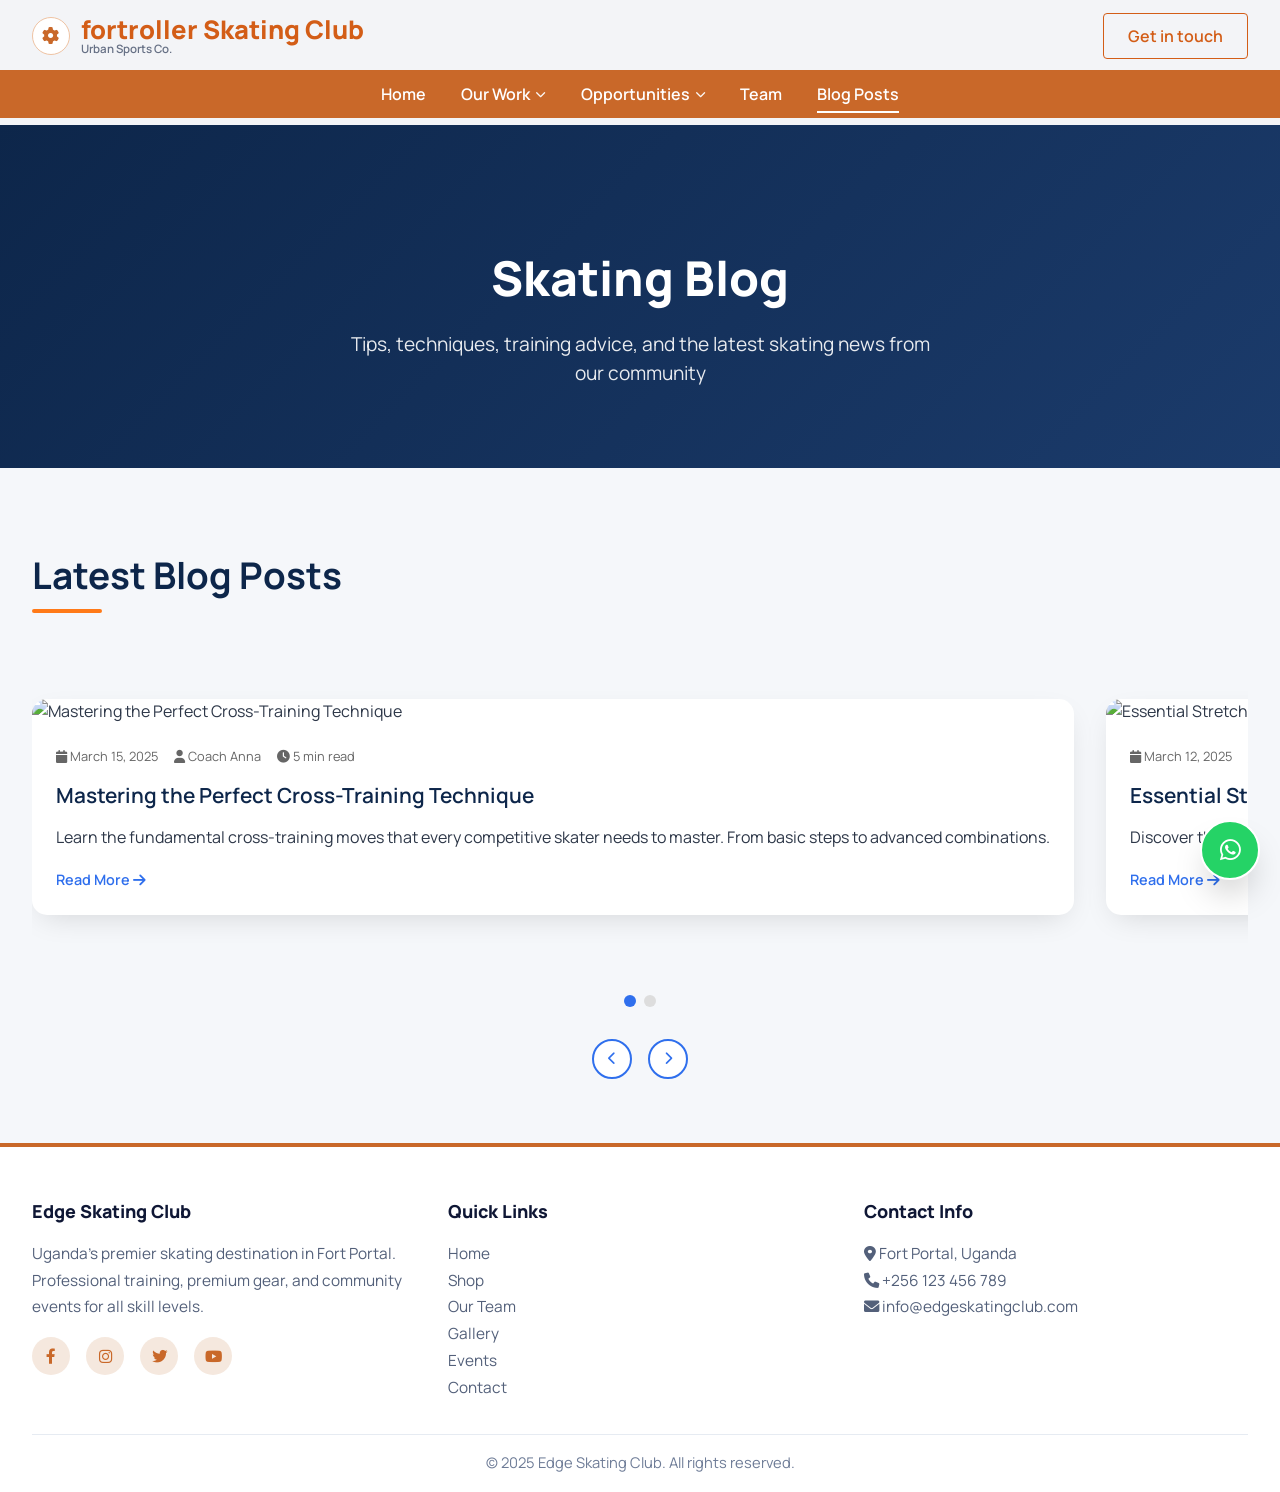
==== commit c425f414: "changes" ====
--- a/blogs.html
+++ b/blogs.html
@@ -28,716 +28,7 @@
     <!-- Favicon -->
     <link rel="icon" type="image/x-icon"
         href="data:image/svg+xml,<svg xmlns='http://www.w3.org/2000/svg' viewBox='0 0 100 100'><text y='.9em' font-size='90'>🏂</text></svg>">
-    <style>
-        /* ---------- RESET & VARIABLES ---------- */
-        * {
-            margin: 0;
-            padding: 0;
-            box-sizing: border-box;
-            font-family: 'Manrope', sans-serif;
-        }
-
-        :root {
-            --primary-navy: #0d264a;
-            --primary-blue: #1b3b6b;
-            --accent-blue: #2f6fed;
-            --light-blue: #e8f1ff;
-            --soft-gray: #f5f7fa;
-            --dark-gray: #2d3748;
-            --white: #ffffff;
-            --highlight-orange: #ff7a18;
-            --shadow-sm: 0 10px 30px -10px rgba(0, 0, 0, 0.15);
-            --shadow-hover: 0 20px 35px -10px rgba(0, 0, 0, 0.25);
-            --transition: all 0.25s ease;
-        }
-
-        body {
-            background-color: var(--soft-gray);
-            color: var(--dark-gray);
-            line-height: 1.5;
-            overflow-x: hidden;
-        }
-
-        a {
-            text-decoration: none;
-            color: inherit;
-        }
-
-        /* ---------- UTILITY CLASSES ---------- */
-        .container {
-            max-width: 1280px;
-            margin: 0 auto;
-            padding: 0 2rem;
-        }
-
-        .section-title {
-            font-size: 2.3rem;
-            font-weight: 700;
-            color: var(--primary-navy);
-            margin-bottom: 2rem;
-            position: relative;
-            display: inline-block;
-        }
-
-        .section-title::after {
-            content: '';
-            position: absolute;
-            bottom: -10px;
-            left: 0;
-            width: 70px;
-            height: 4px;
-            background: var(--highlight-orange);
-            border-radius: 4px;
-        }
-
-        /* ---------- NAVIGATION ---------- */
-        .navbar {
-            position: fixed;
-            top: 0;
-            width: 100%;
-            background: rgba(255, 255, 255, 0.95);
-            backdrop-filter: blur(10px);
-            z-index: 1000;
-            padding: 1rem 0;
-            box-shadow: var(--shadow-sm);
-            transition: var(--transition);
-        }
-
-        .navbar.scrolled {
-            background: rgba(255, 255, 255, 0.98);
-            box-shadow: var(--shadow-hover);
-        }
-
-        .nav-container {
-            display: flex;
-            justify-content: space-between;
-            align-items: center;
-            max-width: 1280px;
-            margin: 0 auto;
-            padding: 0 2rem;
-        }
-
-        .logo {
-            font-size: 1.8rem;
-            font-weight: 800;
-            color: var(--primary-navy);
-            display: flex;
-            align-items: center;
-            gap: 0.5rem;
-        }
-
-        .nav-links {
-            display: flex;
-            list-style: none;
-            gap: 2rem;
-            align-items: center;
-        }
-
-        .nav-links a {
-            color: var(--dark-gray);
-            font-weight: 500;
-            transition: var(--transition);
-            position: relative;
-        }
-
-        .nav-links a:hover,
-        .nav-links a.active {
-            color: var(--accent-blue);
-        }
-
-        .nav-links a::after {
-            content: '';
-            position: absolute;
-            bottom: -5px;
-            left: 0;
-            width: 0;
-            height: 2px;
-            background: var(--accent-blue);
-            transition: var(--transition);
-        }
-
-        .nav-links a:hover::after,
-        .nav-links a.active::after {
-            width: 100%;
-        }
-
-        .mobile-menu-btn {
-            display: none;
-            background: none;
-            border: none;
-            font-size: 1.5rem;
-            cursor: pointer;
-            color: var(--dark-gray);
-        }
-
-        /* ---------- BLOGS STYLES ---------- */
-        .bg-light {
-            background: var(--white);
-        }
-
-        .reveal {
-            opacity: 0;
-            transform: translateY(30px);
-            transition: all 0.6s ease;
-        }
-
-        .reveal.active {
-            opacity: 1;
-            transform: translateY(0);
-        }
-
-        .blogs-slider {
-            position: relative;
-            overflow: hidden;
-            margin: 3rem 0;
-        }
-
-        .blogs-container {
-            display: flex;
-            gap: 2rem;
-            transition: transform 0.5s ease;
-        }
-
-        .blog-card {
-            background: var(--white);
-            border-radius: 15px;
-            overflow: hidden;
-            box-shadow: var(--shadow-sm);
-            transition: var(--transition);
-            min-width: 350px;
-            cursor: pointer;
-        }
-
-        .blog-card:hover {
-            transform: translateY(-5px);
-            box-shadow: var(--shadow-hover);
-        }
-
-        .blog-image {
-            width: 100%;
-            height: 200px;
-            object-fit: cover;
-        }
-
-        .blog-content {
-            padding: 1.5rem;
-        }
-
-        .blog-meta {
-            display: flex;
-            gap: 1rem;
-            font-size: 0.8rem;
-            color: #666;
-            margin-bottom: 1rem;
-        }
-
-        .blog-title {
-            font-size: 1.3rem;
-            font-weight: 600;
-            color: var(--primary-navy);
-            margin-bottom: 1rem;
-            line-height: 1.3;
-        }
-
-        .blog-excerpt {
-            color: var(--dark-gray);
-            line-height: 1.6;
-            margin-bottom: 1rem;
-        }
-
-        .blog-read-more {
-            color: var(--accent-blue);
-            font-weight: 600;
-            text-decoration: none;
-            font-size: 0.9rem;
-        }
-
-        .blog-read-more:hover {
-            color: var(--primary-blue);
-        }
-
-        .blog-dots {
-            display: flex;
-            justify-content: center;
-            gap: 0.5rem;
-            margin: 2rem 0;
-        }
-
-        .blog-dot {
-            width: 12px;
-            height: 12px;
-            border-radius: 50%;
-            background: #ddd;
-            cursor: pointer;
-            transition: var(--transition);
-        }
-
-        .blog-dot.active {
-            background: var(--accent-blue);
-        }
-
-        .slider-arrows {
-            display: flex;
-            justify-content: center;
-            gap: 1rem;
-            margin-top: 1rem;
-        }
-
-        .slider-arrow {
-            width: 40px;
-            height: 40px;
-            border-radius: 50%;
-            background: var(--white);
-            border: 2px solid var(--accent-blue);
-            color: var(--accent-blue);
-            cursor: pointer;
-            transition: var(--transition);
-            display: flex;
-            align-items: center;
-            justify-content: center;
-        }
-
-        .slider-arrow:hover {
-            background: var(--accent-blue);
-            color: var(--white);
-        }
-        /* ---------- FOOTER ---------- */
-        .footer {
-            background: #ffffff;
-            color: #1b2545;
-            padding: 3.2rem 0 1.2rem;
-            margin-top: 4rem;
-            border-top: 4px solid #c96829;
-        }
-
-        .footer-content {
-            display: grid;
-            grid-template-columns: repeat(auto-fit, minmax(250px, 1fr));
-            gap: 2rem;
-            margin-bottom: 2rem;
-        }
-
-        .footer-section h3 {
-            color: #0f1735;
-            margin-bottom: 1rem;
-            font-size: 1.12rem;
-            font-weight: 800;
-        }
-
-        .footer-section p,
-        .footer-section a {
-            color: #53607a;
-            line-height: 1.75;
-            font-size: 0.96rem;
-        }
-
-        .footer-section a:hover {
-            color: #c96829;
-        }
-
-        .social-links {
-            display: flex;
-            gap: 1rem;
-            margin-top: 1rem;
-        }
-
-        .social-links a {
-            width: 38px;
-            height: 38px;
-            background: #f5e8de;
-            color: #c96829;
-            border-radius: 50%;
-            display: flex;
-            align-items: center;
-            justify-content: center;
-            transition: var(--transition);
-        }
-
-        .social-links a:hover {
-            background: #c96829;
-            color: #ffffff;
-            transform: translateY(-2px);
-        }
-
-        .footer-bottom {
-            border-top: 1px solid #e6ebf2;
-            padding-top: 1rem;
-            text-align: center;
-            color: #6e7c97;
-            font-size: 0.92rem;
-        }
-
-        .footer-bottom p {
-            margin: 0;
-        }
-        /* ---------- RESPONSIVE DESIGN ---------- */
-        @media (max-width: 768px) {
-            .nav-links {
-                display: none;
-            }
-
-            .mobile-menu-btn {
-                display: block;
-            }
-
-            .blog-card {
-                min-width: 300px;
-            }
-        }
-
-        /* ---------- NAVBAR UNIFORM ---------- */
-        .navbar {
-            padding: 0;
-            background: var(--white);
-            backdrop-filter: none;
-            box-shadow: var(--shadow-sm);
-        }
-
-        .nav-container {
-            min-height: 76px;
-            align-items: center;
-            gap: 1.4rem;
-        }
-
-        .logo {
-            display: flex;
-            align-items: center;
-            gap: 0.7rem;
-            font-size: inherit;
-            font-weight: inherit;
-            color: inherit;
-        }
-
-        .logo .logo-icon {
-            width: 44px;
-            height: 44px;
-            border-radius: 50%;
-            display: flex;
-            align-items: center;
-            justify-content: center;
-            background: var(--primary-navy);
-            color: var(--white);
-            font-size: 1.2rem;
-        }
-
-        .logo-text {
-            display: flex;
-            flex-direction: column;
-            line-height: 1.05;
-        }
-
-        .logo .logo-title {
-            font-size: 1.85rem;
-            font-weight: 800;
-            color: var(--primary-navy);
-        }
-
-        .logo .logo-sub {
-            font-size: 0.82rem;
-            font-weight: 500;
-            color: #64748b;
-            margin-top: 0.1rem;
-        }
-
-        .nav-links {
-            margin: 0 auto;
-            padding: 0;
-            gap: 1.7rem;
-        }
-
-        .nav-actions {
-            display: flex;
-            align-items: center;
-            gap: 0.8rem;
-            flex-shrink: 0;
-        }
-
-        .nav-cart {
-            position: relative;
-            width: 42px;
-            height: 42px;
-            display: inline-flex;
-            align-items: center;
-            justify-content: center;
-            border-radius: 50%;
-            background: #edf2fa;
-            color: var(--primary-navy);
-            font-size: 1.2rem;
-            transition: var(--transition);
-        }
-
-        .nav-cart:hover {
-            background: #dce7f7;
-            color: var(--accent-blue);
-        }
-
-        .nav-cart-count {
-            position: absolute;
-            top: -5px;
-            right: -4px;
-            width: 20px;
-            height: 20px;
-            border-radius: 50%;
-            display: flex;
-            align-items: center;
-            justify-content: center;
-            background: var(--primary-navy);
-            color: var(--white);
-            font-size: 0.72rem;
-            font-weight: 700;
-        }
-
-        .nav-cta {
-            display: inline-flex;
-            align-items: center;
-            justify-content: center;
-            padding: 0.72rem 1.55rem;
-            border-radius: 999px;
-            background: var(--primary-navy);
-            color: var(--white);
-            font-weight: 600;
-            transition: var(--transition);
-            white-space: nowrap;
-        }
-
-        .nav-cta:hover {
-            background: var(--accent-blue);
-            transform: translateY(-1px);
-        }
-
-        @media (max-width: 992px) {
-            .logo .logo-title {
-                font-size: 1.2rem;
-            }
-
-            .logo .logo-sub {
-                font-size: 0.72rem;
-            }
-
-            .nav-actions {
-                display: none;
-            }
-
-            .mobile-menu-btn {
-                display: block;
-                margin-left: auto;
-            }
-
-            .nav-links {
-                display: none;
-                position: absolute;
-                top: 100%;
-                left: 0;
-                right: 0;
-                background: var(--white);
-                flex-direction: column;
-                align-items: flex-start;
-                gap: 0.95rem;
-                padding: 1rem 2rem 1.3rem;
-                box-shadow: var(--shadow-sm);
-                border-top: 1px solid #e4ebf5;
-                z-index: 1201;
-            }
-
-            .nav-links.show {
-                display: flex;
-            }
-
-            .nav-links a::after {
-                display: none;
-            }
-        }
-        /* ---------- ORANGE NAV STRUCTURE ---------- */
-        :root {
-            --navbar-offset: 122px;
-        }
-
-        .navbar {
-            background: #f3f4f7 !important;
-            backdrop-filter: none !important;
-            box-shadow: none !important;
-            padding: 0.55rem 0 0 !important;
-            z-index: 1300;
-        }
-
-        .navbar .logo,
-        .navbar .nav-actions {
-            display: none !important;
-        }
-
-        .nav-top-inner {
-            min-height: 56px;
-            display: flex;
-            align-items: center;
-            justify-content: space-between;
-            gap: 1rem;
-        }
-
-        .nav-brand {
-            display: inline-flex;
-            align-items: center;
-            gap: 0.7rem;
-        }
-
-        .nav-brand-icon {
-            width: 38px;
-            height: 38px;
-            border-radius: 50%;
-            display: inline-flex;
-            align-items: center;
-            justify-content: center;
-            background: #ffffff;
-            color: #c96829;
-            border: 1px solid #efc3a3;
-            font-size: 1.1rem;
-        }
-
-        .nav-brand-text {
-            display: flex;
-            flex-direction: column;
-            line-height: 1.02;
-        }
-
-        .nav-brand-title {
-            font-size: clamp(1.05rem, 2vw, 1.95rem);
-            font-weight: 800;
-            color: #d35d17;
-        }
-
-        .nav-brand-sub {
-            font-size: 0.72rem;
-            font-weight: 600;
-            color: #667085;
-        }
-
-        .nav-touch-btn {
-            display: inline-flex;
-            align-items: center;
-            justify-content: center;
-            padding: 0.63rem 1.5rem;
-            border: 1px solid #d35d17;
-            border-radius: 4px;
-            background: transparent;
-            color: #d35d17;
-            font-weight: 600;
-        }
-
-        .nav-main {
-            padding: 0.35rem 0;
-        }
-
-        .nav-main-inner {
-            position: relative;
-            min-height: 46px;
-            display: flex;
-            align-items: center;
-            justify-content: center;
-            background: #c96829;
-            padding: 0 1.1rem;
-        }
-
-        .nav-container {
-            min-height: 0 !important;
-            padding: 0 2rem !important;
-            position: static !important;
-        }
-
-        .nav-links {
-            margin: 0 !important;
-            padding: 0 !important;
-            list-style: none;
-            display: flex;
-            align-items: center;
-            justify-content: center;
-            gap: 2rem !important;
-        }
-
-        .nav-links a {
-            color: #ffffff !important;
-            font-weight: 600 !important;
-            display: inline-flex;
-            align-items: center;
-            gap: 0.38rem;
-        }
-
-        .nav-links a i {
-            font-size: 0.66rem;
-            line-height: 1;
-            opacity: 0.95;
-        }
-
-        .nav-links a::after {
-            background: #0d264a !important;
-            bottom: -6px !important;
-            height: 2px !important;
-        }
-
-        .nav-links a:hover,
-        .nav-links a.active {
-            color: #ffffff !important;
-        }
-
-        .mobile-menu-btn {
-            color: #ffffff !important;
-            display: none;
-        }
-
-        @media (max-width: 992px) {
-            .nav-top-inner {
-                min-height: 50px;
-            }
-
-            .nav-brand-title {
-                font-size: 1.1rem;
-            }
-
-            .nav-brand-sub {
-                display: none;
-            }
-
-            .nav-touch-btn {
-                padding: 0.45rem 0.95rem;
-                font-size: 0.84rem;
-            }
-
-            .nav-main-inner {
-                justify-content: space-between;
-                min-height: 44px;
-            }
-
-            .mobile-menu-btn {
-                display: block !important;
-                margin-left: auto;
-            }
-
-            .nav-links {
-                display: none;
-                position: absolute !important;
-                top: 100% !important;
-                left: 0 !important;
-                right: 0 !important;
-                background: #c96829 !important;
-                border-top: 1px solid rgba(255, 255, 255, 0.2) !important;
-                box-shadow: none !important;
-                padding: 0.85rem 1rem 1rem !important;
-                gap: 0.9rem !important;
-                flex-direction: column;
-                align-items: flex-start;
-            }
-
-            .nav-links.show {
-                display: flex;
-            }
-
-            .nav-links a::after {
-                display: none !important;
-            }
-        }
-
-        .hero-section {
-            margin-top: var(--navbar-offset) !important;
-        }
-    </style>
+    <link rel="stylesheet" href="assets/css/style.css">
 </head>
 
 <body>
@@ -772,17 +63,16 @@
     </nav>
 
     <!-- HERO SECTION -->
-    <section class="hero-section"
-        style="background: linear-gradient(135deg, var(--primary-navy) 0%, var(--primary-blue) 100%); color: white; padding: 120px 0 80px; text-align: center; margin-top: var(--navbar-offset);">
+    <section class="hero-section page-hero">
         <div class="container">
-            <h1 style="font-size: 3rem; font-weight: 800; margin-bottom: 1rem;">Skating Blog</h1>
-            <p style="font-size: 1.2rem; opacity: 0.9; max-width: 600px; margin: 0 auto;">Tips, techniques, training
+            <h1 class="page-hero-title">Skating Blog</h1>
+            <p class="page-hero-subtitle">Tips, techniques, training
                 advice, and the latest skating news from our community</p>
         </div>
     </section>
 
     <!-- BLOGS SECTION -->
-    <section id="blogs" class="container reveal" style="padding-top: 80px;">
+    <section id="blogs" class="container reveal page-content-offset">
         <h2 class="section-title">Latest Blog Posts</h2>
         <div class="blogs-slider">
             <div class="blogs-container" id="blogsContainer">
@@ -1036,46 +326,6 @@
 
         syncNavCartCount();
     </script>
-
-    <style>
-        .whatsapp-float {
-            position: fixed;
-            bottom: 20px;
-            right: 20px;
-            width: 60px;
-            height: 60px;
-            background: #25d366;
-            border-radius: 50%;
-            display: flex;
-            align-items: center;
-            justify-content: center;
-            color: white;
-            font-size: 24px;
-            box-shadow: var(--shadow-hover);
-            z-index: 1000;
-            transition: var(--transition);
-            animation: pulse 2s infinite;
-        }
-
-        .whatsapp-float:hover {
-            transform: scale(1.1);
-            background: #128c7e;
-        }
-
-        @keyframes pulse {
-            0% {
-                box-shadow: 0 0 0 0 rgba(37, 211, 102, 0.7);
-            }
-
-            70% {
-                box-shadow: 0 0 0 10px rgba(37, 211, 102, 0);
-            }
-
-            100% {
-                box-shadow: 0 0 0 0 rgba(37, 211, 102, 0);
-            }
-        }
-    </style>
 </body>
 
 </html>
@@ -1087,3 +337,5 @@
 
 
 
+
+
--- a/assets/css/style.css
+++ b/assets/css/style.css
@@ -0,0 +1,6236 @@
+* {
+margin: 0;
+padding: 0;
+box-sizing: border-box;
+font-family: 'Manrope', sans-serif;
+}
+
+:root {
+--primary-navy: #0d264a;
+--primary-blue: #1b3b6b;
+--accent-blue: #2f6fed;
+--light-blue: #e8f1ff;
+--soft-gray: #f5f7fa;
+--dark-gray: #2d3748;
+--white: #ffffff;
+--highlight-orange: #ff7a18;
+--shadow-sm: 0 10px 30px -10px rgba(0,0,0,0.15);
+--shadow-hover: 0 20px 35px -10px rgba(0,0,0,0.25);
+--transition: all 0.25s ease;
+}
+
+body {
+background-color: var(--soft-gray);
+color: var(--dark-gray);
+line-height: 1.5;
+overflow-x: hidden;
+}
+
+a {
+text-decoration: none;
+color: inherit;
+}
+
+/* ---------- UTILITY CLASSES ---------- */
+.container {
+max-width: 1280px;
+margin: 0 auto;
+padding: 0 2rem;
+}
+
+.section-title {
+font-size: 2.3rem;
+font-weight: 700;
+color: var(--primary-navy);
+margin-bottom: 2rem;
+position: relative;
+display: inline-block;
+}
+.section-title::after {
+content: '';
+position: absolute;
+bottom: -10px;
+left: 0;
+width: 70px;
+height: 4px;
+background: var(--highlight-orange);
+border-radius: 4px;
+}
+
+/* ---------- BUTTONS ---------- */
+.btn {
+display: inline-block;
+padding: 0.9rem 2rem;
+border-radius: 50px;
+font-weight: 600;
+cursor: pointer;
+transition: var(--transition);
+border: none;
+font-size: 1rem;
+}
+.btn-primary {
+background: var(--primary-navy);
+color: var(--white);
+}
+.btn-primary:hover {
+background: var(--accent-blue);
+transform: translateY(-3px);
+box-shadow: var(--shadow-hover);
+}
+.btn-secondary {
+background: var(--white);
+color: var(--primary-navy);
+border: 2px solid var(--primary-navy);
+}
+.btn-secondary:hover {
+background: var(--primary-navy);
+color: white;
+transform: translateY(-3px);
+}
+.btn-highlight {
+background: var(--highlight-orange);
+color: white;
+}
+.btn-highlight:hover {
+background: #e06600;
+transform: scale(1.02);
+}
+/* floating whatsapp button - circular only */
+.whatsapp-float {
+position: fixed;
+bottom: 30px;
+right: 30px;
+background: #25D366;
+color: white;
+border-radius: 50%;
+width: 60px;
+height: 60px;
+display: flex;
+align-items: center;
+justify-content: center;
+font-size: 2rem;
+box-shadow: 0 8px 20px rgba(0,0,0,0.2);
+z-index: 999;
+transition: 0.2s;
+border: 2px solid white;
+}
+.whatsapp-float:hover {
+background: #128C7E;
+transform: scale(1.1);
+}
+
+/* WhatsApp pulse animation */
+.whatsapp-pulse {
+animation: pulse-whatsapp 2s infinite;
+box-shadow: 0 0 0 0 rgba(37, 211, 102, 0.7);
+}
+@keyframes pulse-whatsapp {
+0% { transform: scale(1); box-shadow: 0 0 0 0 rgba(37, 211, 102, 0.7); }
+70% { transform: scale(1.05); box-shadow: 0 0 0 15px rgba(37, 211, 102, 0); }
+100% { transform: scale(1); box-shadow: 0 0 0 0 rgba(37, 211, 102, 0); }
+}
+
+/* ---------- STICKY NAVIGATION ---------- */
+.navbar {
+background-color: var(--white);
+box-shadow: 0 4px 15px rgba(0,0,0,0.05);
+position: sticky;
+top: 0;
+z-index: 1000;
+padding: 0.7rem 2rem;
+display: flex;
+align-items: center;
+justify-content: space-between;
+flex-wrap: wrap;
+}
+.logo {
+font-size: 1.8rem;
+font-weight: 800;
+color: var(--primary-navy);
+}
+.nav-links {
+display: flex;
+gap: 2rem;
+align-items: center;
+}
+.nav-links a {
+font-weight: 500;
+transition: var(--transition);
+}
+.nav-links a:hover {
+color: var(--accent-blue);
+}
+.join-btn {
+background: var(--primary-navy);
+color: white !important;
+padding: 0.5rem 1.5rem;
+border-radius: 30px;
+}
+.join-btn:hover {
+background: var(--accent-blue);
+}
+.cart-icon {
+font-size: 1.4rem;
+position: relative;
+margin-left: 1rem;
+}
+.cart-count {
+position: absolute;
+top: -10px;
+right: -12px;
+background: var(--highlight-orange);
+color: white;
+border-radius: 50%;
+width: 22px;
+height: 22px;
+font-size: 0.8rem;
+display: flex;
+align-items: center;
+justify-content: center;
+font-weight: 600;
+}
+.hamburger {
+display: none;
+font-size: 1.8rem;
+cursor: pointer;
+color: var(--primary-navy);
+}
+
+/* ---------- HERO SLIDER ---------- */
+.hero-slider {
+position: relative;
+height: 85vh;
+overflow: hidden;
+}
+.slide {
+position: absolute;
+top: 0;
+left: 0;
+width: 100%;
+height: 100%;
+background-size: cover;
+background-position: center;
+opacity: 0;
+transition: opacity 1s ease-in-out;
+display: flex;
+align-items: center;
+}
+.slide.active {
+opacity: 1;
+}
+.slide-overlay {
+position: absolute;
+top: 0;
+left: 0;
+width: 100%;
+height: 100%;
+background: linear-gradient(to right, rgba(13,38,74,0.85), rgba(27,59,107,0.7));
+}
+/* special gradient slide (no image) */
+.slide.gradient-slide {
+background: linear-gradient(135deg, #0d264a, #1b3b6b, #2f6fed);
+}
+.slide-content {
+position: relative;
+z-index: 2;
+color: white;
+max-width: 700px;
+margin-left: 10%;
+}
+.slide h1 {
+font-size: 4rem;
+font-weight: 800;
+line-height: 1.2;
+}
+.slide p {
+font-size: 1.4rem;
+margin: 1.5rem 0 2.5rem;
+}
+/* animated skating shoe */
+.animated-shoe {
+position: absolute;
+bottom: 15%;
+right: 10%;
+font-size: 8rem;
+color: rgba(255,255,255,0.2);
+animation: skateMove 4s infinite ease-in-out;
+z-index: 5;
+pointer-events: none;
+}
+@keyframes skateMove {
+0% { transform: translateX(0) rotate(-5deg); }
+50% { transform: translateX(-30px) rotate(5deg); }
+100% { transform: translateX(0) rotate(-5deg); }
+}
+.slider-dots {
+position: absolute;
+bottom: 30px;
+left: 50%;
+transform: translateX(-50%);
+display: flex;
+gap: 12px;
+z-index: 10;
+}
+.dot {
+width: 14px;
+height: 14px;
+border-radius: 50%;
+background: rgba(255,255,255,0.5);
+cursor: pointer;
+transition: 0.2s;
+}
+.dot.active {
+background: var(--highlight-orange);
+}
+
+/* ---------- BLOGS SECTION (auto-slide) ---------- */
+.blogs-slider {
+position: relative;
+width: 100%;
+overflow: hidden;
+padding: 1rem 0 2rem;
+}
+.blogs-container {
+display: flex;
+transition: transform 0.5s ease;
+gap: 2rem;
+}
+.blog-card {
+min-width: calc(33.333% - 1.33rem);
+background: white;
+border-radius: 30px;
+overflow: hidden;
+box-shadow: var(--shadow-sm);
+flex-shrink: 0;
+}
+.blog-card img {
+width: 100%;
+height: 200px;
+object-fit: cover;
+}
+.blog-info {
+padding: 1.5rem;
+}
+.blog-info h3 {
+font-size: 1.4rem;
+margin-bottom: 0.5rem;
+color: var(--primary-navy);
+}
+.blog-info p {
+color: #4a5568;
+margin-bottom: 1rem;
+}
+.blog-date {
+color: var(--accent-blue);
+font-weight: 500;
+font-size: 0.9rem;
+}
+.slider-arrows {
+display: flex;
+justify-content: center;
+gap: 1rem;
+margin-top: 2rem;
+}
+.slider-arrow {
+background: var(--primary-navy);
+color: white;
+width: 44px;
+height: 44px;
+border-radius: 50%;
+display: flex;
+align-items: center;
+justify-content: center;
+cursor: pointer;
+transition: 0.2s;
+border: none;
+}
+.slider-arrow:hover {
+background: var(--accent-blue);
+}
+/* auto slide dots for blogs */
+.blog-dots {
+display: flex;
+justify-content: center;
+gap: 10px;
+margin-top: 1rem;
+}
+.blog-dot {
+width: 12px;
+height: 12px;
+border-radius: 50%;
+background: #cbd5e0;
+cursor: pointer;
+}
+.blog-dot.active {
+background: var(--highlight-orange);
+}
+
+/* ---------- SECTIONS GENERAL ---------- */
+section {
+padding: 5rem 0;
+}
+.bg-light {
+background: var(--white);
+}
+
+/* cards & grids */
+.cards-grid {
+display: grid;
+grid-template-columns: repeat(auto-fit, minmax(240px, 1fr));
+gap: 2rem;
+margin-top: 2rem;
+}
+.card {
+background: var(--white);
+padding: 2rem 1.5rem;
+border-radius: 24px;
+box-shadow: var(--shadow-sm);
+transition: var(--transition);
+text-align: center;
+}
+.card:hover {
+transform: translateY(-8px);
+box-shadow: var(--shadow-hover);
+}
+.card i {
+font-size: 2.8rem;
+color: var(--accent-blue);
+margin-bottom: 1.2rem;
+}
+/* team cards with images */
+.team-card {
+background: white;
+border-radius: 30px;
+padding: 1.8rem 1rem;
+box-shadow: var(--shadow-sm);
+text-align: center;
+}
+.team-card img {
+width: 140px;
+height: 140px;
+border-radius: 50%;
+object-fit: cover;
+margin-bottom: 1rem;
+border: 4px solid var(--light-blue);
+}
+.team-card h4 { color: var(--primary-navy); margin-bottom: 0.3rem; }
+.team-card p { font-size: 0.95rem; color: #4a5568; }
+
+/* ---------- TESTIMONIALS ---------- */
+.testimonials-grid {
+display: grid;
+grid-template-columns: repeat(auto-fit, minmax(300px, 1fr));
+gap: 2rem;
+margin-top: 3rem;
+}
+.testimonial-card {
+background: white;
+padding: 2rem;
+border-radius: 20px;
+box-shadow: var(--shadow-sm);
+position: relative;
+transition: var(--transition);
+}
+.testimonial-card:hover {
+transform: translateY(-5px);
+box-shadow: var(--shadow-hover);
+}
+.testimonial-card::before {
+content: '"';
+position: absolute;
+top: 20px;
+left: 20px;
+font-size: 4rem;
+color: var(--light-blue);
+font-family: Georgia, serif;
+line-height: 1;
+}
+.testimonial-stars {
+color: #fbbf24;
+font-size: 1.2rem;
+margin-bottom: 1rem;
+text-align: right;
+}
+.testimonial-card p {
+font-style: italic;
+color: #4a5568;
+line-height: 1.6;
+margin-bottom: 1.5rem;
+padding-left: 1rem;
+}
+.testimonial-author {
+display: flex;
+align-items: center;
+gap: 1rem;
+}
+.testimonial-author img {
+width: 50px;
+height: 50px;
+border-radius: 50%;
+object-fit: cover;
+border: 3px solid var(--light-blue);
+}
+.testimonial-author h4 {
+margin: 0;
+color: var(--primary-navy);
+font-size: 1rem;
+}
+.testimonial-author span {
+color: #718096;
+font-size: 0.9rem;
+}
+
+/* ---------- INSTAGRAM FEED ---------- */
+.instagram-header {
+text-align: center;
+margin-bottom: 3rem;
+}
+.instagram-stats {
+display: flex;
+justify-content: center;
+gap: 3rem;
+margin: 2rem 0;
+}
+.instagram-stats .stat {
+text-align: center;
+}
+.instagram-stats .stat-number {
+display: block;
+font-size: 2rem;
+font-weight: 700;
+color: var(--primary-navy);
+}
+.instagram-stats .stat-label {
+color: #718096;
+font-size: 0.9rem;
+}
+.instagram-grid {
+display: grid;
+grid-template-columns: repeat(auto-fit, minmax(250px, 1fr));
+gap: 1rem;
+margin: 2rem 0;
+}
+.instagram-post {
+position: relative;
+overflow: hidden;
+border-radius: 15px;
+cursor: pointer;
+transition: var(--transition);
+}
+.instagram-post:hover {
+transform: scale(1.02);
+}
+.instagram-post img {
+width: 100%;
+height: 250px;
+object-fit: cover;
+transition: transform 0.3s ease;
+}
+.instagram-post:hover img {
+transform: scale(1.1);
+}
+.instagram-overlay {
+position: absolute;
+top: 0;
+left: 0;
+right: 0;
+bottom: 0;
+background: rgba(0, 0, 0, 0.7);
+display: flex;
+align-items: center;
+justify-content: center;
+opacity: 0;
+transition: opacity 0.3s ease;
+}
+.instagram-post:hover .instagram-overlay {
+opacity: 1;
+}
+.instagram-overlay .instagram-stats {
+display: flex;
+gap: 2rem;
+color: white;
+font-weight: 600;
+}
+.instagram-overlay .instagram-stats span {
+display: flex;
+align-items: center;
+gap: 0.5rem;
+}
+
+/* ---------- SHOP & CART LAYOUT ---------- */
+.shop-container {
+display: flex;
+flex-direction: column;
+gap: 2rem;
+}
+.filter-btns {
+display: flex;
+flex-wrap: wrap;
+gap: 0.8rem;
+}
+.filter-btn {
+background: var(--light-blue);
+border: none;
+padding: 0.6rem 1.6rem;
+border-radius: 40px;
+font-weight: 500;
+cursor: pointer;
+transition: var(--transition);
+}
+.filter-btn.active, .filter-btn:hover {
+background: var(--primary-navy);
+color: white;
+}
+.shop-grid-cart {
+display: grid;
+grid-template-columns: 2fr 1fr;
+gap: 2rem;
+align-items: start;
+}
+.products-grid {
+display: grid;
+grid-template-columns: repeat(auto-fill, minmax(200px, 1fr));
+gap: 1.8rem;
+}
+.product-card {
+background: white;
+border-radius: 24px;
+padding: 1.5rem 1rem;
+box-shadow: var(--shadow-sm);
+transition: 0.2s;
+text-align: center;
+}
+.product-card:hover {
+transform: scale(1.02);
+box-shadow: var(--shadow-hover);
+}
+.product-icon {
+font-size: 3.5rem;
+color: var(--primary-blue);
+background: var(--light-blue);
+width: 100px;
+height: 100px;
+line-height: 100px;
+border-radius: 50%;
+margin: 0 auto 1rem;
+}
+.product-card h4 {
+font-size: 1.1rem;
+margin-bottom: 0.5rem;
+}
+.price {
+font-weight: 700;
+color: var(--primary-navy);
+font-size: 1.3rem;
+}
+.rating {
+color: #fbbf24;
+margin: 0.5rem 0;
+}
+.add-to-cart {
+background: var(--primary-navy);
+color: white;
+border: none;
+padding: 0.5rem 1.2rem;
+border-radius: 40px;
+font-weight: 500;
+cursor: pointer;
+transition: 0.2s;
+width: 100%;
+}
+.add-to-cart:hover {
+background: var(--accent-blue);
+}
+
+/* cart summary */
+.cart-summary {
+background: white;
+padding: 1.8rem 1.5rem;
+border-radius: 28px;
+box-shadow: var(--shadow-sm);
+position: sticky;
+top: 100px;
+}
+.cart-item {
+display: flex;
+justify-content: space-between;
+align-items: center;
+border-bottom: 1px solid #e2e8f0;
+padding: 0.8rem 0;
+gap: 0.5rem;
+flex-wrap: wrap;
+}
+.cart-item-info {
+flex: 2;
+font-size: 0.95rem;
+font-weight: 500;
+}
+.cart-item-controls {
+display: flex;
+align-items: center;
+gap: 0.5rem;
+}
+.cart-item-controls button {
+background: var(--light-blue);
+border: none;
+width: 30px;
+height: 30px;
+border-radius: 50%;
+font-weight: 700;
+cursor: pointer;
+transition: 0.2s;
+}
+.cart-item-controls button:hover {
+background: var(--primary-navy);
+color: white;
+}
+.cart-total {
+margin-top: 1.5rem;
+font-size: 1.5rem;
+font-weight: 700;
+color: var(--primary-navy);
+border-top: 2px dashed var(--light-blue);
+padding-top: 1rem;
+}
+.checkout-wa-btn {
+width: 100%;
+margin-top: 1.2rem;
+background: #25D366;
+color: white;
+border: none;
+padding: 0.9rem;
+border-radius: 50px;
+font-weight: 700;
+font-size: 1.1rem;
+display: flex;
+align-items: center;
+justify-content: center;
+gap: 8px;
+cursor: pointer;
+transition: 0.2s;
+}
+.checkout-wa-btn:hover {
+background: #128C7E;
+}
+
+/* events & gallery */
+.event-card, .gallery-item {
+background: white;
+border-radius: 30px;
+overflow: hidden;
+box-shadow: var(--shadow-sm);
+}
+.event-card img, .gallery-item img {
+width: 100%;
+height: 200px;
+object-fit: cover;
+transition: transform 0.4s;
+}
+.gallery-item:hover img {
+transform: scale(1.1);
+}
+.event-info {
+padding: 1.2rem;
+}
+
+/* membership form */
+.form-grid {
+display: grid;
+grid-template-columns: 1fr 1fr;
+gap: 1.5rem;
+background: white;
+padding: 2.5rem;
+border-radius: 40px;
+}
+.form-group {
+display: flex;
+flex-direction: column;
+}
+.form-group label {
+font-weight: 600;
+margin-bottom: 0.4rem;
+}
+.form-group input, .form-group select {
+padding: 0.8rem 1rem;
+border: 2px solid #e2e8f0;
+border-radius: 30px;
+font-size: 1rem;
+}
+.error-message {
+color: #dc2626;
+font-size: 0.8rem;
+margin-top: 0.3rem;
+}
+
+/* CONTACT SECTION (Fort Portal map) */
+.contact-grid {
+display: grid;
+grid-template-columns: 1fr 1fr;
+gap: 2.5rem;
+background: white;
+padding: 2.5rem;
+border-radius: 40px;
+}
+.contact-details p {
+margin: 1rem 0;
+display: flex;
+align-items: center;
+gap: 15px;
+font-size: 1.1rem;
+}
+.contact-details i {
+width: 30px;
+color: var(--accent-blue);
+font-size: 1.5rem;
+}
+.map-container iframe {
+width: 100%;
+height: 300px;
+border: 0;
+border-radius: 30px;
+}
+.social-icons i {
+font-size: 2rem;
+margin-right: 1rem;
+transition: 0.2s;
+color: var(--primary-navy);
+}
+.social-icons i:hover {
+color: var(--highlight-orange);
+}
+
+/* animations */
+.reveal {
+opacity: 0;
+transform: translateY(40px);
+transition: all 0.8s ease;
+}
+.reveal.in-view {
+opacity: 1;
+transform: translateY(0);
+}
+
+/* responsive */
+@media (max-width: 900px) {
+.shop-grid-cart, .contact-grid {
+grid-template-columns: 1fr;
+}
+.nav-links {
+display: none;
+width: 100%;
+flex-direction: column;
+gap: 1rem;
+padding: 1.5rem 0;
+}
+.nav-links.show {
+display: flex;
+}
+.hamburger {
+display: block;
+}
+.slide h1 {
+font-size: 3rem;
+}
+.form-grid {
+grid-template-columns: 1fr;
+}
+.blog-card {
+min-width: calc(100% - 1rem);
+}
+}
+
+* {
+margin: 0;
+padding: 0;
+box-sizing: border-box;
+font-family: 'Manrope', sans-serif;
+}
+
+:root {
+--primary-navy: #0d264a;
+--primary-blue: #1b3b6b;
+--accent-blue: #2f6fed;
+--light-blue: #e8f1ff;
+--soft-gray: #f5f7fa;
+--dark-gray: #2d3748;
+--white: #ffffff;
+--highlight-orange: #ff7a18;
+--shadow-sm: 0 10px 30px -10px rgba(0, 0, 0, 0.15);
+--shadow-hover: 0 20px 35px -10px rgba(0, 0, 0, 0.25);
+--transition: all 0.25s ease;
+}
+
+body {
+background-color: var(--soft-gray);
+color: var(--dark-gray);
+line-height: 1.5;
+overflow-x: hidden;
+}
+
+a {
+text-decoration: none;
+color: inherit;
+}
+
+/* ---------- UTILITY CLASSES ---------- */
+.container {
+max-width: 1280px;
+margin: 0 auto;
+padding: 0 2rem;
+}
+
+.section-title {
+font-size: 2.3rem;
+font-weight: 700;
+color: var(--primary-navy);
+margin-bottom: 2rem;
+position: relative;
+display: inline-block;
+}
+
+.section-title::after {
+content: '';
+position: absolute;
+bottom: -10px;
+left: 0;
+width: 70px;
+height: 4px;
+background: var(--highlight-orange);
+border-radius: 4px;
+}
+
+/* ---------- BUTTONS ---------- */
+.btn {
+display: inline-block;
+padding: 0.9rem 2rem;
+border-radius: 50px;
+font-weight: 600;
+cursor: pointer;
+transition: var(--transition);
+border: none;
+font-size: 1rem;
+}
+
+.btn-primary {
+background: var(--accent-blue);
+color: var(--white);
+}
+
+.btn-primary:hover {
+background: var(--primary-blue);
+transform: translateY(-2px);
+box-shadow: var(--shadow-hover);
+}
+
+/* ---------- NAVIGATION ---------- */
+.navbar {
+position: fixed;
+top: 0;
+width: 100%;
+background: rgba(255, 255, 255, 0.95);
+backdrop-filter: blur(10px);
+z-index: 1000;
+padding: 1rem 0;
+box-shadow: var(--shadow-sm);
+transition: var(--transition);
+}
+
+.navbar.scrolled {
+background: rgba(255, 255, 255, 0.98);
+box-shadow: var(--shadow-hover);
+}
+
+.nav-container {
+display: flex;
+justify-content: space-between;
+align-items: center;
+max-width: 1280px;
+margin: 0 auto;
+padding: 0 2rem;
+}
+
+.logo {
+font-size: 1.8rem;
+font-weight: 800;
+color: var(--primary-navy);
+display: flex;
+align-items: center;
+gap: 0.5rem;
+}
+
+.nav-links {
+display: flex;
+list-style: none;
+gap: 2rem;
+align-items: center;
+}
+
+.nav-links a {
+color: var(--dark-gray);
+font-weight: 500;
+transition: var(--transition);
+position: relative;
+}
+
+.nav-links a:hover,
+.nav-links a.active {
+color: var(--accent-blue);
+}
+
+.nav-links a::after {
+content: '';
+position: absolute;
+bottom: -5px;
+left: 0;
+width: 0;
+height: 2px;
+background: var(--accent-blue);
+transition: var(--transition);
+}
+
+.nav-links a:hover::after,
+.nav-links a.active::after {
+width: 100%;
+}
+
+.mobile-menu-btn {
+display: none;
+background: none;
+border: none;
+font-size: 1.5rem;
+cursor: pointer;
+color: var(--dark-gray);
+}
+
+/* ---------- SHOP STYLES ---------- */
+.bg-light {
+background: var(--white);
+}
+
+.reveal {
+opacity: 0;
+transform: translateY(30px);
+transition: all 0.6s ease;
+}
+
+.reveal.active {
+opacity: 1;
+transform: translateY(0);
+}
+
+.shop-container {
+display: flex;
+flex-direction: column;
+gap: 2rem;
+}
+
+.filter-btns {
+display: flex;
+gap: 1rem;
+flex-wrap: wrap;
+justify-content: center;
+}
+
+.filter-btn {
+padding: 0.5rem 1.5rem;
+border: 2px solid var(--accent-blue);
+background: transparent;
+color: var(--accent-blue);
+border-radius: 25px;
+cursor: pointer;
+transition: var(--transition);
+font-weight: 500;
+}
+
+.filter-btn.active,
+.filter-btn:hover {
+background: var(--accent-blue);
+color: var(--white);
+}
+
+.shop-grid-cart {
+display: grid;
+grid-template-columns: 1fr 350px;
+gap: 3rem;
+align-items: start;
+}
+
+.products-grid {
+display: grid;
+grid-template-columns: repeat(auto-fit, minmax(280px, 1fr));
+gap: 2rem;
+}
+
+.product-card {
+background: var(--white);
+border-radius: 15px;
+overflow: hidden;
+box-shadow: var(--shadow-sm);
+transition: var(--transition);
+position: relative;
+}
+
+.product-card:hover {
+transform: translateY(-5px);
+box-shadow: var(--shadow-hover);
+}
+
+.product-image {
+width: 100%;
+height: 200px;
+object-fit: cover;
+}
+
+.product-info {
+padding: 1.5rem;
+}
+
+.product-name {
+font-size: 1.2rem;
+font-weight: 600;
+color: var(--primary-navy);
+margin-bottom: 0.5rem;
+}
+
+.product-price {
+font-size: 1.3rem;
+font-weight: 700;
+color: var(--highlight-orange);
+margin-bottom: 1rem;
+}
+
+.product-description {
+color: #666;
+font-size: 0.9rem;
+margin-bottom: 1rem;
+line-height: 1.4;
+}
+
+.add-to-cart-btn {
+width: 100%;
+padding: 0.8rem;
+background: var(--accent-blue);
+color: var(--white);
+border: none;
+border-radius: 8px;
+font-weight: 600;
+cursor: pointer;
+transition: var(--transition);
+}
+
+.add-to-cart-btn:hover {
+background: var(--primary-blue);
+}
+
+.cart-summary {
+background: var(--white);
+padding: 2rem;
+border-radius: 15px;
+box-shadow: var(--shadow-sm);
+position: sticky;
+top: 100px;
+}
+
+.cart-summary h3 {
+color: var(--primary-navy);
+margin-bottom: 1.5rem;
+font-size: 1.3rem;
+display: flex;
+align-items: center;
+gap: 0.5rem;
+}
+
+.cart-item {
+display: flex;
+justify-content: space-between;
+align-items: center;
+padding: 1rem 0;
+border-bottom: 1px solid #eee;
+}
+
+.cart-item:last-child {
+border-bottom: none;
+}
+
+.cart-item-info h4 {
+font-size: 0.9rem;
+color: var(--primary-navy);
+margin-bottom: 0.2rem;
+}
+
+.cart-item-info span {
+color: #666;
+font-size: 0.8rem;
+}
+
+.cart-item-controls {
+display: flex;
+align-items: center;
+gap: 0.5rem;
+}
+
+.quantity-btn {
+width: 25px;
+height: 25px;
+border: 1px solid #ddd;
+background: var(--white);
+cursor: pointer;
+border-radius: 4px;
+display: flex;
+align-items: center;
+justify-content: center;
+font-weight: 600;
+}
+
+.cart-total {
+font-size: 1.2rem;
+font-weight: 700;
+color: var(--primary-navy);
+text-align: center;
+margin: 1.5rem 0;
+padding: 1rem;
+background: var(--light-blue);
+border-radius: 8px;
+}
+
+.checkout-wa-btn {
+width: 100%;
+padding: 1rem;
+background: #25d366;
+color: var(--white);
+border: none;
+border-radius: 8px;
+font-weight: 600;
+cursor: pointer;
+transition: var(--transition);
+display: flex;
+align-items: center;
+justify-content: center;
+gap: 0.5rem;
+font-size: 1rem;
+}
+
+.checkout-wa-btn:hover {
+background: #128c7e;
+transform: translateY(-2px);
+}
+
+/* ---------- FOOTER ---------- */
+.footer {
+background: #ffffff;
+color: #1b2545;
+padding: 3.2rem 0 1.2rem;
+margin-top: 4rem;
+border-top: 4px solid #c96829;
+}
+
+.footer-content {
+display: grid;
+grid-template-columns: repeat(auto-fit, minmax(250px, 1fr));
+gap: 2rem;
+margin-bottom: 2rem;
+}
+
+.footer-section h3 {
+color: #0f1735;
+margin-bottom: 1rem;
+font-size: 1.12rem;
+font-weight: 800;
+}
+
+.footer-section p,
+.footer-section a {
+color: #53607a;
+line-height: 1.75;
+font-size: 0.96rem;
+}
+
+.footer-section a:hover {
+color: #c96829;
+}
+
+.social-links {
+display: flex;
+gap: 1rem;
+margin-top: 1rem;
+}
+
+.social-links a {
+width: 38px;
+height: 38px;
+background: #f5e8de;
+color: #c96829;
+border-radius: 50%;
+display: flex;
+align-items: center;
+justify-content: center;
+transition: var(--transition);
+}
+
+.social-links a:hover {
+background: #c96829;
+color: #ffffff;
+transform: translateY(-2px);
+}
+
+.footer-bottom {
+border-top: 1px solid #e6ebf2;
+padding-top: 1rem;
+text-align: center;
+color: #6e7c97;
+font-size: 0.92rem;
+}
+
+.footer-bottom p {
+margin: 0;
+}
+
+/* ---------- RESPONSIVE DESIGN ---------- */
+@media (max-width: 768px) {
+.nav-links {
+display: none;
+}
+
+.mobile-menu-btn {
+display: block;
+}
+
+.shop-grid-cart {
+grid-template-columns: 1fr;
+}
+
+.filter-btns {
+justify-content: center;
+}
+
+.products-grid {
+grid-template-columns: repeat(auto-fit, minmax(250px, 1fr));
+}
+}
+
+/* ---------- INDEX + TEAM + SHOP CLEANUP ---------- */
+.hero-slider {
+position: relative;
+min-height: 85vh;
+margin-top: 80px;
+overflow: hidden;
+}
+
+.hero-slide {
+position: absolute;
+inset: 0;
+display: flex;
+align-items: center;
+background-size: cover;
+background-position: center;
+opacity: 0;
+transition: opacity 0.8s ease;
+}
+
+.hero-slide::before {
+content: '';
+position: absolute;
+inset: 0;
+background: linear-gradient(to right, rgba(13, 38, 74, 0.85), rgba(27, 59, 107, 0.65));
+}
+
+.hero-slide.active {
+opacity: 1;
+z-index: 1;
+}
+
+.hero-slide .container {
+position: relative;
+z-index: 2;
+width: 100%;
+}
+
+.hero-slide-1 {
+background-image: url('https://images.unsplash.com/photo-1524593689594-aae2f26b75ab?w=1920&auto=format');
+}
+
+.hero-slide-2 {
+background: linear-gradient(135deg, var(--primary-navy) 0%, var(--primary-blue) 100%);
+}
+
+.hero-slide-2::before {
+display: none;
+}
+
+.hero-slide-3 {
+background-image: url('https://images.unsplash.com/photo-1515523110800-9415d13b84a8?w=1920&auto=format');
+}
+
+.hero-content {
+color: var(--white);
+max-width: 760px;
+}
+
+.hero-content h1 {
+font-size: clamp(2rem, 4.6vw, 3.8rem);
+font-weight: 800;
+line-height: 1.2;
+margin-bottom: 1rem;
+}
+
+.hero-content p {
+font-size: clamp(1rem, 1.7vw, 1.25rem);
+line-height: 1.6;
+margin-bottom: 2rem;
+max-width: 640px;
+}
+
+.hero-buttons {
+display: flex;
+gap: 1rem;
+flex-wrap: wrap;
+}
+
+.hero-dots {
+position: absolute;
+left: 50%;
+bottom: 28px;
+transform: translateX(-50%);
+display: flex;
+gap: 0.75rem;
+z-index: 2;
+}
+
+.hero-dot {
+width: 12px;
+height: 12px;
+border-radius: 50%;
+background: rgba(255, 255, 255, 0.55);
+cursor: pointer;
+transition: var(--transition);
+}
+
+.hero-dot.active {
+background: var(--highlight-orange);
+transform: scale(1.15);
+}
+
+.about-section {
+padding: 5rem 0;
+}
+
+.about-content {
+display: grid;
+grid-template-columns: 1.1fr 0.9fr;
+gap: 3rem;
+align-items: center;
+}
+
+.about-text h2 {
+font-size: 2.2rem;
+color: var(--primary-navy);
+margin-bottom: 1rem;
+}
+
+.about-text p {
+color: #4a5568;
+line-height: 1.75;
+margin-bottom: 1rem;
+}
+
+.about-stats {
+display: flex;
+flex-wrap: wrap;
+gap: 1.5rem;
+margin-top: 2rem;
+}
+
+.stat-item {
+background: var(--white);
+padding: 1rem 1.25rem;
+border-radius: 16px;
+box-shadow: var(--shadow-sm);
+min-width: 140px;
+}
+
+.stat-number {
+display: block;
+font-size: 1.6rem;
+font-weight: 700;
+color: var(--primary-blue);
+}
+
+.stat-label {
+font-size: 0.9rem;
+color: #718096;
+}
+
+.about-image img {
+width: 100%;
+border-radius: 24px;
+box-shadow: var(--shadow-hover);
+display: block;
+}
+
+.programs-section {
+background: var(--white);
+}
+
+.programs-grid {
+display: grid;
+grid-template-columns: repeat(auto-fit, minmax(240px, 1fr));
+gap: 1.5rem;
+}
+
+.program-card {
+background: var(--soft-gray);
+padding: 1.75rem;
+border-radius: 16px;
+box-shadow: var(--shadow-sm);
+transition: var(--transition);
+}
+
+.program-card:hover {
+transform: translateY(-4px);
+box-shadow: var(--shadow-hover);
+}
+
+.program-icon {
+width: 58px;
+height: 58px;
+border-radius: 14px;
+display: flex;
+align-items: center;
+justify-content: center;
+font-size: 1.5rem;
+margin-bottom: 1rem;
+color: var(--accent-blue);
+background: var(--light-blue);
+}
+
+.program-card h3 {
+color: var(--primary-navy);
+margin-bottom: 0.75rem;
+}
+
+.program-card p {
+color: #4a5568;
+line-height: 1.6;
+}
+
+.testimonials-section {
+padding: 5rem 0;
+}
+
+.team-hero {
+background: linear-gradient(135deg, var(--primary-navy) 0%, var(--primary-blue) 100%);
+color: var(--white);
+padding: 120px 0 80px;
+text-align: center;
+margin-top: 80px;
+}
+
+.team-hero-title {
+font-size: 3rem;
+font-weight: 800;
+margin-bottom: 1rem;
+}
+
+.team-hero-subtitle {
+font-size: 1.2rem;
+opacity: 0.9;
+max-width: 600px;
+margin: 0 auto;
+}
+
+.team-section {
+padding-top: 80px;
+}
+
+.team-cards-grid {
+grid-template-columns: repeat(auto-fit, minmax(280px, 1fr));
+}
+
+.team-social-icons {
+display: flex;
+gap: 1rem;
+justify-content: center;
+margin-top: 0.5rem;
+}
+
+.team-whatsapp-float {
+animation: pulse-whatsapp 2s infinite;
+}
+
+.shop-section {
+padding-top: 120px;
+}
+
+.cart-empty-message {
+text-align: center;
+color: #666;
+padding: 2rem;
+}
+
+.cart-item-quantity {
+margin: 0 0.5rem;
+font-weight: 600;
+}
+
+@media (max-width: 992px) {
+.about-content {
+grid-template-columns: 1fr;
+}
+}
+
+@media (max-width: 768px) {
+.hero-buttons {
+flex-direction: column;
+align-items: flex-start;
+}
+
+.hero-content {
+max-width: 100%;
+}
+
+.team-hero-title {
+font-size: 2.2rem;
+}
+
+.team-hero-subtitle {
+font-size: 1rem;
+}
+}
+
+/* ---------- NAVBAR UNIFORM ---------- */
+:root {
+--navbar-offset: 76px;
+}
+
+.navbar {
+position: fixed;
+top: 0;
+left: 0;
+width: 100%;
+padding: 0;
+background: var(--white);
+backdrop-filter: none;
+box-shadow: var(--shadow-sm);
+z-index: 1200;
+}
+
+.navbar.scrolled {
+box-shadow: var(--shadow-hover);
+}
+
+.nav-container {
+max-width: 1280px;
+margin: 0 auto;
+padding: 0 2rem;
+min-height: 76px;
+display: flex;
+align-items: center;
+justify-content: space-between;
+gap: 1.4rem;
+}
+
+.logo {
+display: flex;
+align-items: center;
+gap: 0.7rem;
+font-size: inherit;
+font-weight: inherit;
+color: inherit;
+}
+
+.logo .logo-icon {
+width: 44px;
+height: 44px;
+border-radius: 50%;
+display: flex;
+align-items: center;
+justify-content: center;
+background: var(--primary-navy);
+color: var(--white);
+font-size: 1.2rem;
+}
+
+.logo-text {
+display: flex;
+flex-direction: column;
+line-height: 1.05;
+}
+
+.logo .logo-title {
+font-size: 1.85rem;
+font-weight: 800;
+color: var(--primary-navy);
+}
+
+.logo .logo-sub {
+font-size: 0.82rem;
+font-weight: 500;
+color: #64748b;
+margin-top: 0.1rem;
+}
+
+.nav-links {
+display: flex;
+list-style: none;
+align-items: center;
+gap: 1.7rem;
+margin: 0 auto;
+padding: 0;
+}
+
+.nav-links a {
+color: var(--dark-gray);
+font-weight: 500;
+position: relative;
+transition: var(--transition);
+}
+
+.nav-links a:hover,
+.nav-links a.active {
+color: var(--accent-blue);
+}
+
+.nav-links a::after {
+content: '';
+position: absolute;
+left: 0;
+bottom: -5px;
+width: 0;
+height: 2px;
+background: var(--accent-blue);
+transition: var(--transition);
+}
+
+.nav-links a:hover::after,
+.nav-links a.active::after {
+width: 100%;
+}
+
+.nav-actions {
+display: flex;
+align-items: center;
+gap: 0.8rem;
+flex-shrink: 0;
+}
+
+.nav-cart {
+position: relative;
+width: 42px;
+height: 42px;
+border-radius: 50%;
+display: inline-flex;
+align-items: center;
+justify-content: center;
+background: #edf2fa;
+color: var(--primary-navy);
+font-size: 1.2rem;
+transition: var(--transition);
+}
+
+.nav-cart:hover {
+background: #dce7f7;
+color: var(--accent-blue);
+}
+
+.nav-cart-count {
+position: absolute;
+top: -5px;
+right: -4px;
+width: 20px;
+height: 20px;
+border-radius: 50%;
+display: flex;
+align-items: center;
+justify-content: center;
+background: var(--primary-navy);
+color: var(--white);
+font-size: 0.72rem;
+font-weight: 700;
+}
+
+.nav-cta {
+display: inline-flex;
+align-items: center;
+justify-content: center;
+padding: 0.72rem 1.55rem;
+border-radius: 999px;
+background: var(--primary-navy);
+color: var(--white);
+font-weight: 600;
+transition: var(--transition);
+white-space: nowrap;
+}
+
+.nav-cta:hover {
+background: var(--accent-blue);
+transform: translateY(-1px);
+}
+
+.mobile-menu-btn {
+display: none;
+background: none;
+border: none;
+font-size: 1.55rem;
+cursor: pointer;
+color: var(--primary-navy);
+}
+
+.hero-slider {
+margin-top: var(--navbar-offset);
+}
+
+.team-hero {
+margin-top: var(--navbar-offset);
+}
+
+.shop-section {
+padding-top: calc(var(--navbar-offset) + 42px);
+}
+
+@media (max-width: 1180px) {
+.nav-links {
+gap: 1.2rem;
+}
+
+.logo .logo-title {
+font-size: 1.45rem;
+}
+}
+
+@media (max-width: 992px) {
+.nav-container {
+padding: 0 2rem;
+min-height: 76px;
+}
+
+.logo .logo-title {
+font-size: 1.2rem;
+}
+
+.logo .logo-sub {
+font-size: 0.72rem;
+}
+
+.nav-actions {
+display: none;
+}
+
+.mobile-menu-btn {
+display: block;
+margin-left: auto;
+}
+
+.nav-links {
+display: none;
+position: absolute;
+top: 100%;
+left: 0;
+right: 0;
+margin: 0;
+padding: 1rem 2rem 1.3rem;
+flex-direction: column;
+align-items: flex-start;
+gap: 0.95rem;
+background: var(--white);
+border-top: 1px solid #e4ebf5;
+box-shadow: var(--shadow-sm);
+z-index: 1201;
+}
+
+.nav-links.show {
+display: flex;
+}
+
+.nav-links a::after {
+display: none;
+}
+}
+
+/* ---------- NAVBAR HOTFIX ---------- */
+.navbar .nav-container {
+display: flex !important;
+align-items: center !important;
+justify-content: space-between !important;
+}
+
+.navbar .logo-text {
+display: flex !important;
+flex-direction: column !important;
+line-height: 1.05 !important;
+}
+
+.navbar .logo .logo-title {
+display: block !important;
+color: var(--primary-navy) !important;
+}
+
+.navbar .logo .logo-sub {
+display: block !important;
+color: #64748b !important;
+}
+
+.navbar .nav-actions {
+display: flex !important;
+align-items: center !important;
+gap: 0.8rem !important;
+flex-shrink: 0 !important;
+}
+
+.navbar .nav-cart {
+position: relative !important;
+width: 42px !important;
+height: 42px !important;
+display: inline-flex !important;
+align-items: center !important;
+justify-content: center !important;
+border-radius: 50% !important;
+background: #edf2fa !important;
+color: var(--primary-navy) !important;
+}
+
+.navbar .nav-cart-count {
+position: absolute !important;
+top: -5px !important;
+right: -4px !important;
+width: 20px !important;
+height: 20px !important;
+display: flex !important;
+align-items: center !important;
+justify-content: center !important;
+border-radius: 50% !important;
+background: var(--primary-navy) !important;
+color: var(--white) !important;
+}
+
+.navbar .nav-cta {
+display: inline-flex !important;
+align-items: center !important;
+justify-content: center !important;
+padding: 0.72rem 1.55rem !important;
+border-radius: 999px !important;
+background: var(--primary-navy) !important;
+color: var(--white) !important;
+white-space: nowrap !important;
+}
+
+@media (max-width: 992px) {
+.navbar .nav-actions {
+display: none !important;
+}
+}
+
+/* ---------- HOME MAKAI STYLE ---------- */
+body.home-makai-page {
+background: #f2f2f2;
+color: #0f1735;
+}
+
+.home-makai-header {
+background: #f2f2f2;
+}
+
+.home-makai-top {
+border-bottom: 1px solid #e4e6ea;
+}
+
+.home-makai-top-inner {
+min-height: 76px;
+display: flex;
+align-items: center;
+justify-content: space-between;
+gap: 1rem;
+}
+
+.home-makai-brand {
+display: inline-flex;
+align-items: center;
+gap: 0.7rem;
+}
+
+.home-makai-brand-icon {
+width: 44px;
+height: 44px;
+border-radius: 50%;
+display: inline-flex;
+align-items: center;
+justify-content: center;
+font-size: 1.2rem;
+background: #ffffff;
+color: #cc6728;
+border: 1px solid #f0c7a7;
+}
+
+.home-makai-brand-text {
+display: flex;
+flex-direction: column;
+line-height: 1.04;
+}
+
+.home-makai-brand-title {
+font-size: clamp(1.42rem, 2.5vw, 2.05rem);
+font-weight: 800;
+color: #d35d17;
+}
+
+.home-makai-brand-sub {
+font-size: 0.83rem;
+font-weight: 600;
+color: #566079;
+}
+
+.home-makai-touch {
+display: inline-flex;
+align-items: center;
+justify-content: center;
+padding: 0.63rem 1.65rem;
+border: 1px solid #d35d17;
+border-radius: 4px;
+color: #d35d17;
+background: transparent;
+font-weight: 600;
+font-size: 0.95rem;
+}
+
+.home-makai-navline {
+background: transparent;
+padding: 0;
+}
+
+.home-makai-nav-inner {
+display: flex;
+align-items: center;
+justify-content: space-between;
+gap: 1.2rem;
+background: #c96829;
+border-radius: 10px;
+max-width: calc(100% - 6px);
+margin: 0 auto;
+padding: 0 1rem;
+}
+
+.home-makai-navlinks {
+list-style: none;
+display: flex;
+align-items: center;
+justify-content: flex-start;
+gap: 1.8rem;
+min-height: 56px;
+margin: 0;
+padding: 0;
+}
+
+.home-makai-navlinks a {
+color: #ffffff;
+font-size: 0.99rem;
+font-weight: 600;
+position: relative;
+transition: var(--transition);
+}
+
+.home-makai-navlinks a.active {
+color: #ffffff;
+}
+
+.home-makai-navlinks a::after {
+content: '';
+position: absolute;
+left: 0;
+bottom: -6px;
+width: 0;
+height: 2px;
+background: #0d264a;
+transition: var(--transition);
+}
+
+.home-makai-navlinks a:hover::after,
+.home-makai-navlinks a.active::after {
+width: 100%;
+}
+
+.home-makai-nav-actions {
+display: flex;
+align-items: center;
+gap: 0.7rem;
+margin-left: auto;
+}
+
+.home-makai-nav-cart {
+position: relative;
+width: 42px;
+height: 42px;
+border-radius: 50%;
+display: inline-flex;
+align-items: center;
+justify-content: center;
+background: #dfe8f6;
+color: #0d264a;
+font-size: 1.15rem;
+transition: var(--transition);
+}
+
+.home-makai-nav-cart:hover {
+background: #cddcf2;
+color: #2f6fed;
+}
+
+.home-makai-nav-cart-count {
+position: absolute;
+top: -4px;
+right: -4px;
+width: 20px;
+height: 20px;
+border-radius: 50%;
+display: flex;
+align-items: center;
+justify-content: center;
+background: #0d264a;
+color: #ffffff;
+font-size: 0.7rem;
+font-weight: 700;
+}
+
+.home-makai-nav-cta {
+display: inline-flex;
+align-items: center;
+justify-content: center;
+padding: 0.72rem 1.5rem;
+border-radius: 999px;
+background: #0d264a;
+color: #ffffff;
+font-size: 1rem;
+font-weight: 700;
+transition: var(--transition);
+white-space: nowrap;
+}
+
+.home-makai-nav-cta:hover {
+background: #1b3b6b;
+transform: translateY(-1px);
+}
+
+.home-makai-hero {
+position: relative;
+padding-top: 2.7rem;
+background: #f2f2f2;
+overflow: hidden;
+}
+
+.home-makai-pattern {
+position: absolute;
+inset: 0 0 auto;
+height: 360px;
+background:
+radial-gradient(circle at 16% 28%, rgba(31, 44, 89, 0.08) 0 1px, transparent 2px) 0 0/120px 120px,
+radial-gradient(circle at 58% 64%, rgba(31, 44, 89, 0.08) 0 1px, transparent 2px) 0 0/160px 160px;
+opacity: 0.6;
+pointer-events: none;
+}
+
+.home-makai-hero-copy {
+position: relative;
+z-index: 2;
+text-align: center;
+max-width: 980px;
+}
+
+.home-makai-hero-copy h1 {
+font-size: clamp(2.2rem, 5.6vw, 4.15rem);
+line-height: 1.06;
+font-weight: 800;
+letter-spacing: -0.02em;
+color: #0f1735;
+}
+
+.home-makai-hero-copy h1 .accent {
+color: #d95b11;
+}
+
+.home-makai-hero-copy p {
+margin-top: 1rem;
+font-size: clamp(1.04rem, 1.95vw, 1.5rem);
+color: #d0672e;
+font-weight: 500;
+}
+
+.home-makai-hero-image {
+position: relative;
+z-index: 1;
+margin-top: 2.3rem;
+}
+
+.home-makai-hero-image img {
+width: 100%;
+height: clamp(290px, 42vw, 520px);
+object-fit: cover;
+display: block;
+}
+
+.home-makai-metrics {
+position: relative;
+z-index: 3;
+margin-top: -58px;
+background: #ffffff;
+border-radius: 12px;
+box-shadow: 0 14px 32px -22px rgba(16, 24, 48, 0.55);
+display: grid;
+grid-template-columns: repeat(2, minmax(0, 1fr));
+}
+
+.home-makai-metric {
+text-align: center;
+padding: 1.6rem 1rem 1.45rem;
+}
+
+.home-makai-metric + .home-makai-metric {
+border-left: 1px solid #e5e8ef;
+}
+
+.home-makai-metric strong {
+display: block;
+font-size: clamp(1.8rem, 3.2vw, 3rem);
+line-height: 1;
+color: #d0672e;
+font-weight: 800;
+margin-bottom: 0.5rem;
+}
+
+.home-makai-metric span {
+display: block;
+font-size: 0.76rem;
+letter-spacing: 0.17em;
+text-transform: uppercase;
+color: #1f2f56;
+font-weight: 700;
+}
+
+.home-makai-about {
+padding: 6.8rem 0 5.2rem;
+}
+
+.home-makai-about-grid {
+display: grid;
+grid-template-columns: 1.5fr 1fr;
+gap: 2rem;
+align-items: start;
+}
+
+.home-makai-eyebrow {
+font-size: 0.74rem;
+letter-spacing: 0.18em;
+text-transform: uppercase;
+color: #d0672e;
+font-weight: 700;
+margin-bottom: 0.9rem;
+}
+
+.home-makai-about-copy h2 {
+font-size: clamp(1.75rem, 3.5vw, 3rem);
+line-height: 1.16;
+color: #0f1735;
+margin-bottom: 1.2rem;
+}
+
+.home-makai-about-copy p {
+font-size: 1.02rem;
+line-height: 1.8;
+color: #273553;
+margin-bottom: 1rem;
+}
+
+.home-makai-about-card {
+background: #f2dec3;
+border-radius: 14px;
+padding: 1.8rem 1.7rem;
+}
+
+.home-makai-about-item + .home-makai-about-item {
+margin-top: 1.55rem;
+}
+
+.home-makai-about-item h3 {
+display: flex;
+align-items: center;
+gap: 0.7rem;
+font-size: 2rem;
+color: #0f1735;
+margin-bottom: 0.75rem;
+}
+
+.home-makai-about-item h3 i {
+font-size: 1.1rem;
+color: #ef4f1f;
+width: 1.25rem;
+}
+
+.home-makai-about-item p {
+font-size: 1rem;
+line-height: 1.85;
+color: #1f2f56;
+}
+
+@media (max-width: 992px) {
+.home-makai-top-inner {
+min-height: 66px;
+}
+
+.home-makai-nav-inner {
+flex-wrap: wrap;
+gap: 0.4rem 1rem;
+padding-top: 0.4rem;
+padding-bottom: 0.5rem;
+}
+
+.home-makai-navlinks {
+flex-wrap: wrap;
+justify-content: flex-start;
+gap: 0.8rem 1.2rem;
+padding: 0.25rem 0;
+min-height: 0;
+width: 100%;
+order: 1;
+}
+
+.home-makai-nav-actions {
+order: 2;
+margin-left: 0;
+padding-bottom: 0.2rem;
+}
+
+.home-makai-hero {
+padding-top: 2rem;
+}
+
+.home-makai-metrics {
+margin-top: -36px;
+}
+
+.home-makai-about-grid {
+grid-template-columns: 1fr;
+}
+}
+
+@media (max-width: 768px) {
+.home-makai-top-inner {
+flex-direction: column;
+justify-content: center;
+align-items: flex-start;
+padding: 0.8rem 0;
+}
+
+.home-makai-navlinks a {
+font-size: 0.9rem;
+}
+
+.home-makai-nav-cta {
+padding: 0.62rem 1.2rem;
+font-size: 0.92rem;
+}
+
+.home-makai-nav-cart {
+width: 38px;
+height: 38px;
+font-size: 1rem;
+}
+
+.home-makai-hero-copy h1 {
+font-size: clamp(1.85rem, 8.4vw, 2.75rem);
+}
+
+.home-makai-hero-copy p {
+font-size: 1rem;
+}
+
+.home-makai-metrics {
+grid-template-columns: 1fr;
+margin-top: 0;
+border-radius: 0;
+}
+
+.home-makai-metric + .home-makai-metric {
+border-left: none;
+border-top: 1px solid #e5e8ef;
+}
+
+.home-makai-about {
+padding-top: 3rem;
+}
+}
+
+/* ---------- SITE ENHANCEMENTS ---------- */
+.section-lead {
+color: #4a5568;
+font-size: 1.05rem;
+line-height: 1.75;
+max-width: 760px;
+margin-bottom: 2rem;
+}
+
+.home-schedule-section,
+.home-plans-section,
+.home-faq-section,
+.home-cta-section {
+padding: 4.5rem 0;
+}
+
+.home-schedule-section {
+background: var(--white);
+}
+
+.schedule-grid {
+display: grid;
+grid-template-columns: repeat(auto-fit, minmax(250px, 1fr));
+gap: 1.4rem;
+}
+
+.schedule-card {
+background: var(--soft-gray);
+padding: 1.4rem;
+border-radius: 16px;
+box-shadow: var(--shadow-sm);
+}
+
+.schedule-card h3 {
+color: var(--primary-navy);
+margin-bottom: 1rem;
+font-size: 1.15rem;
+}
+
+.schedule-list {
+list-style: none;
+display: grid;
+gap: 0.7rem;
+}
+
+.schedule-list li {
+display: flex;
+gap: 0.7rem;
+color: #334155;
+font-size: 0.95rem;
+line-height: 1.5;
+}
+
+.schedule-list span {
+font-weight: 700;
+color: var(--accent-blue);
+min-width: 64px;
+}
+
+.home-plans-section {
+background: linear-gradient(180deg, #f9fbff 0%, #eef5ff 100%);
+}
+
+.plans-grid {
+display: grid;
+grid-template-columns: repeat(auto-fit, minmax(250px, 1fr));
+gap: 1.5rem;
+}
+
+.plan-card {
+background: var(--white);
+border-radius: 18px;
+padding: 1.6rem;
+box-shadow: var(--shadow-sm);
+position: relative;
+display: flex;
+flex-direction: column;
+gap: 1rem;
+}
+
+.plan-popular {
+border: 2px solid var(--accent-blue);
+transform: translateY(-4px);
+}
+
+.plan-badge {
+position: absolute;
+top: -12px;
+right: 16px;
+background: var(--highlight-orange);
+color: var(--white);
+padding: 0.32rem 0.7rem;
+border-radius: 999px;
+font-size: 0.75rem;
+font-weight: 700;
+}
+
+.plan-name {
+font-size: 1.1rem;
+font-weight: 700;
+color: var(--primary-navy);
+}
+
+.plan-price {
+font-size: 2rem;
+font-weight: 800;
+color: var(--primary-blue);
+line-height: 1;
+}
+
+.plan-price span {
+font-size: 0.9rem;
+font-weight: 600;
+color: #64748b;
+}
+
+.plan-features {
+list-style: none;
+display: grid;
+gap: 0.6rem;
+color: #334155;
+font-size: 0.93rem;
+}
+
+.plan-features li::before {
+content: '\2713';
+color: #16a34a;
+font-weight: 700;
+margin-right: 0.55rem;
+}
+
+.home-faq-section {
+background: var(--white);
+}
+
+.faq-list {
+display: grid;
+gap: 0.8rem;
+}
+
+.faq-item {
+background: var(--soft-gray);
+border-radius: 14px;
+overflow: hidden;
+box-shadow: var(--shadow-sm);
+}
+
+.faq-toggle {
+width: 100%;
+display: flex;
+align-items: center;
+justify-content: space-between;
+gap: 1rem;
+padding: 1rem 1.15rem;
+border: none;
+background: transparent;
+cursor: pointer;
+font-size: 1rem;
+font-weight: 600;
+color: var(--primary-navy);
+text-align: left;
+}
+
+.faq-toggle i {
+transition: transform 0.25s ease;
+}
+
+.faq-panel {
+max-height: 0;
+overflow: hidden;
+transition: max-height 0.25s ease;
+}
+
+.faq-panel p {
+padding: 0 1.15rem 1rem;
+color: #475569;
+line-height: 1.7;
+}
+
+.faq-item.open .faq-panel {
+max-height: 200px;
+}
+
+.faq-item.open .faq-toggle i {
+transform: rotate(45deg);
+}
+
+.home-cta-card {
+background: linear-gradient(135deg, var(--primary-navy) 0%, var(--primary-blue) 100%);
+color: var(--white);
+padding: 2.2rem;
+border-radius: 20px;
+box-shadow: var(--shadow-hover);
+text-align: center;
+}
+
+.home-cta-card h2 {
+font-size: clamp(1.6rem, 3vw, 2.4rem);
+margin-bottom: 0.8rem;
+}
+
+.home-cta-card p {
+max-width: 720px;
+margin: 0 auto 1.5rem;
+opacity: 0.92;
+}
+
+.home-cta-actions {
+display: flex;
+justify-content: center;
+gap: 1rem;
+flex-wrap: wrap;
+}
+
+.coach-pillars-section,
+.team-pathway-section {
+padding: 4.5rem 0;
+}
+
+.coach-pillars-section {
+background: var(--white);
+}
+
+.pillars-grid {
+display: grid;
+grid-template-columns: repeat(auto-fit, minmax(220px, 1fr));
+gap: 1.2rem;
+}
+
+.pillar-card {
+background: var(--soft-gray);
+border-radius: 16px;
+padding: 1.4rem;
+box-shadow: var(--shadow-sm);
+}
+
+.pillar-card i {
+font-size: 1.35rem;
+color: var(--accent-blue);
+margin-bottom: 0.7rem;
+}
+
+.pillar-card h3 {
+font-size: 1.08rem;
+color: var(--primary-navy);
+margin-bottom: 0.6rem;
+}
+
+.pillar-card p {
+color: #475569;
+line-height: 1.65;
+font-size: 0.93rem;
+}
+
+.team-pathway-section {
+background: linear-gradient(180deg, #f8fbff 0%, #eaf1ff 100%);
+}
+
+.pathway-grid {
+display: grid;
+grid-template-columns: repeat(auto-fit, minmax(230px, 1fr));
+gap: 1.2rem;
+}
+
+.pathway-card {
+background: var(--white);
+padding: 1.4rem;
+border-radius: 16px;
+box-shadow: var(--shadow-sm);
+position: relative;
+}
+
+.pathway-step {
+display: inline-flex;
+align-items: center;
+justify-content: center;
+width: 32px;
+height: 32px;
+border-radius: 50%;
+background: var(--accent-blue);
+color: var(--white);
+font-size: 0.9rem;
+font-weight: 700;
+margin-bottom: 0.8rem;
+}
+
+.pathway-card h3 {
+color: var(--primary-navy);
+margin-bottom: 0.6rem;
+}
+
+.pathway-card p {
+color: #475569;
+line-height: 1.7;
+}
+
+.shop-tools {
+display: flex;
+align-items: center;
+justify-content: space-between;
+gap: 1rem;
+flex-wrap: wrap;
+}
+
+.shop-search {
+flex: 1;
+min-width: 260px;
+position: relative;
+}
+
+.shop-search i {
+position: absolute;
+left: 12px;
+top: 50%;
+transform: translateY(-50%);
+color: #64748b;
+font-size: 0.9rem;
+}
+
+.shop-search input {
+width: 100%;
+padding: 0.72rem 0.9rem 0.72rem 2rem;
+border: 1px solid #cbd5e1;
+border-radius: 999px;
+font-size: 0.94rem;
+}
+
+.shop-sort-wrap {
+display: flex;
+align-items: center;
+gap: 0.6rem;
+}
+
+.shop-sort-wrap label {
+font-weight: 600;
+color: var(--primary-navy);
+font-size: 0.9rem;
+}
+
+.shop-sort-wrap select {
+padding: 0.65rem 0.75rem;
+border-radius: 10px;
+border: 1px solid #cbd5e1;
+font-size: 0.9rem;
+background: var(--white);
+}
+
+.shop-bundles-section {
+padding: 4rem 0;
+background: var(--white);
+}
+
+.bundles-grid {
+display: grid;
+grid-template-columns: repeat(auto-fit, minmax(230px, 1fr));
+gap: 1.25rem;
+}
+
+.bundle-card {
+padding: 1.4rem;
+border-radius: 16px;
+background: var(--soft-gray);
+box-shadow: var(--shadow-sm);
+display: flex;
+flex-direction: column;
+gap: 0.9rem;
+}
+
+.bundle-card h3 {
+font-size: 1.1rem;
+color: var(--primary-navy);
+}
+
+.bundle-card p {
+color: #475569;
+line-height: 1.65;
+}
+
+.bundle-price {
+font-size: 1.5rem;
+font-weight: 800;
+color: var(--highlight-orange);
+line-height: 1;
+}
+
+.back-to-top {
+position: fixed;
+right: 22px;
+bottom: 104px;
+width: 42px;
+height: 42px;
+border-radius: 50%;
+border: none;
+background: var(--primary-navy);
+color: var(--white);
+cursor: pointer;
+z-index: 1001;
+opacity: 0;
+visibility: hidden;
+transform: translateY(8px);
+transition: all 0.2s ease;
+box-shadow: var(--shadow-sm);
+}
+
+.back-to-top.show {
+opacity: 1;
+visibility: visible;
+transform: translateY(0);
+}
+
+.back-to-top:hover {
+background: var(--accent-blue);
+}
+
+@media (max-width: 768px) {
+.home-schedule-section,
+.home-plans-section,
+.home-faq-section,
+.home-cta-section,
+.coach-pillars-section,
+.team-pathway-section,
+.shop-bundles-section {
+padding: 3rem 0;
+}
+}
+
+/* ---------- ORANGE NAV STRUCTURE (ALL PAGES) ---------- */
+:root {
+--navbar-offset: 122px;
+}
+
+.navbar {
+background: #f3f4f7 !important;
+padding: 0.55rem 0 0 !important;
+backdrop-filter: none !important;
+box-shadow: none !important;
+border-radius: 0 !important;
+z-index: 1300 !important;
+}
+
+.navbar .nav-top {
+background: transparent !important;
+}
+
+.navbar .nav-top-inner {
+min-height: 56px !important;
+display: flex !important;
+align-items: center !important;
+justify-content: space-between !important;
+gap: 1rem !important;
+}
+
+.navbar .nav-brand {
+display: inline-flex !important;
+align-items: center !important;
+gap: 0.7rem !important;
+}
+
+.navbar .nav-brand-icon {
+width: 38px !important;
+height: 38px !important;
+border-radius: 50% !important;
+display: inline-flex !important;
+align-items: center !important;
+justify-content: center !important;
+background: #ffffff !important;
+color: #c96829 !important;
+border: 1px solid #efc3a3 !important;
+font-size: 1.1rem !important;
+}
+
+.navbar .nav-brand-text {
+display: flex !important;
+flex-direction: column !important;
+line-height: 1.02 !important;
+}
+
+.navbar .nav-brand-title {
+font-size: clamp(1.05rem, 2vw, 1.95rem) !important;
+font-weight: 800 !important;
+color: #d35d17 !important;
+}
+
+.navbar .nav-brand-sub {
+font-size: 0.72rem !important;
+font-weight: 600 !important;
+color: #667085 !important;
+}
+
+.navbar .nav-touch-btn {
+display: inline-flex !important;
+align-items: center !important;
+justify-content: center !important;
+padding: 0.63rem 1.5rem !important;
+border: 1px solid #d35d17 !important;
+border-radius: 4px !important;
+background: transparent !important;
+color: #d35d17 !important;
+font-weight: 600 !important;
+}
+
+.navbar .nav-main {
+padding: 0.35rem 0 !important;
+}
+
+.navbar .nav-container {
+min-height: 0 !important;
+padding: 0 2rem !important;
+position: static !important;
+}
+
+.navbar .nav-main-inner {
+position: relative !important;
+display: flex !important;
+align-items: center !important;
+justify-content: center !important;
+min-height: 46px !important;
+background: #c96829 !important;
+padding: 0 1.1rem !important;
+}
+
+.navbar .logo,
+.navbar .nav-actions {
+display: none !important;
+}
+
+.navbar .nav-links {
+list-style: none !important;
+margin: 0 !important;
+padding: 0 !important;
+display: flex !important;
+align-items: center !important;
+justify-content: center !important;
+gap: 2rem !important;
+}
+
+.navbar .nav-links a {
+color: #ffffff !important;
+font-weight: 600 !important;
+display: inline-flex !important;
+align-items: center !important;
+gap: 0.38rem !important;
+position: relative !important;
+transition: var(--transition) !important;
+}
+
+.navbar .nav-links a::after {
+background: #0d264a !important;
+height: 2px !important;
+bottom: -6px !important;
+}
+
+.navbar .nav-links a:hover,
+.navbar .nav-links a.active {
+color: #ffffff !important;
+}
+
+.navbar .nav-links a i {
+font-size: 0.66rem !important;
+line-height: 1 !important;
+opacity: 0.95 !important;
+}
+
+.navbar .mobile-menu-btn {
+color: #ffffff !important;
+display: none !important;
+background: none !important;
+border: none !important;
+font-size: 1.4rem !important;
+cursor: pointer !important;
+}
+
+/* home hero spacing after replacing header with fixed orange nav */
+body.home-makai-page .home-makai-hero {
+padding-top: calc(2rem + var(--navbar-offset)) !important;
+}
+
+@media (max-width: 992px) {
+:root {
+--navbar-offset: 112px;
+}
+
+.navbar {
+padding-top: 0.45rem !important;
+}
+
+.navbar .nav-top-inner {
+min-height: 50px !important;
+}
+
+.navbar .nav-brand-title {
+font-size: 1.1rem !important;
+}
+
+.navbar .nav-brand-sub {
+display: none !important;
+}
+
+.navbar .nav-touch-btn {
+padding: 0.45rem 0.95rem !important;
+font-size: 0.84rem !important;
+}
+
+.navbar .nav-container {
+padding: 0 1rem !important;
+}
+
+.navbar .mobile-menu-btn {
+display: block !important;
+margin-left: auto !important;
+}
+
+.navbar .nav-main-inner {
+justify-content: space-between !important;
+min-height: 44px !important;
+}
+
+.navbar .nav-links {
+display: none !important;
+position: absolute !important;
+top: 100% !important;
+left: 0 !important;
+right: 0 !important;
+background: #c96829 !important;
+padding: 0.85rem 1rem 1rem !important;
+border-top: 1px solid rgba(255, 255, 255, 0.2) !important;
+box-shadow: none !important;
+gap: 0.9rem !important;
+flex-direction: column !important;
+align-items: flex-start !important;
+justify-content: flex-start !important;
+z-index: 1301 !important;
+}
+
+.navbar .nav-links.show {
+display: flex !important;
+}
+
+.navbar .nav-links a::after {
+display: none !important;
+}
+
+body.home-makai-page .home-makai-hero {
+padding-top: calc(1.8rem + var(--navbar-offset)) !important;
+}
+}
+
+
+/* ===== MOVED INLINE CSS FROM HTML PAGES ===== */
+/* ===== MOVED FROM events.html (style block 1) ===== */
+/* ---------- RESET & VARIABLES ---------- */
+        * {
+            margin: 0;
+            padding: 0;
+            box-sizing: border-box;
+            font-family: 'Manrope', sans-serif;
+        }
+
+        :root {
+            --primary-navy: #0d264a;
+            --primary-blue: #1b3b6b;
+            --accent-blue: #2f6fed;
+            --light-blue: #e8f1ff;
+            --soft-gray: #f5f7fa;
+            --dark-gray: #2d3748;
+            --white: #ffffff;
+            --highlight-orange: #ff7a18;
+            --shadow-sm: 0 10px 30px -10px rgba(0, 0, 0, 0.15);
+            --shadow-hover: 0 20px 35px -10px rgba(0, 0, 0, 0.25);
+            --transition: all 0.25s ease;
+            --navbar-offset: 76px;
+        }
+
+        body {
+            background-color: var(--soft-gray);
+            color: var(--dark-gray);
+            line-height: 1.5;
+            overflow-x: hidden;
+        }
+
+        a {
+            text-decoration: none;
+            color: inherit;
+        }
+
+        /* ---------- UTILITY CLASSES ---------- */
+        .container {
+            max-width: 1280px;
+            margin: 0 auto;
+            padding: 0 2rem;
+        }
+
+        .section-title {
+            font-size: 2.3rem;
+            font-weight: 700;
+            color: var(--primary-navy);
+            margin-bottom: 2rem;
+            position: relative;
+            display: inline-block;
+        }
+
+        .section-title::after {
+            content: '';
+            position: absolute;
+            bottom: -10px;
+            left: 0;
+            width: 70px;
+            height: 4px;
+            background: var(--highlight-orange);
+            border-radius: 4px;
+        }
+
+        /* ---------- BUTTONS ---------- */
+        .btn {
+            display: inline-block;
+            padding: 0.9rem 2rem;
+            border-radius: 50px;
+            font-weight: 600;
+            cursor: pointer;
+            transition: var(--transition);
+            border: none;
+            font-size: 1rem;
+        }
+
+        .btn-primary {
+            background: var(--accent-blue);
+            color: var(--white);
+        }
+
+        .btn-primary:hover {
+            background: var(--primary-blue);
+            transform: translateY(-2px);
+            box-shadow: var(--shadow-hover);
+        }
+
+        /* ---------- EVENTS STYLES ---------- */
+        .bg-light {
+            background: var(--white);
+        }
+
+        .reveal {
+            opacity: 0;
+            transform: translateY(30px);
+            transition: all 0.6s ease;
+        }
+
+        .reveal.active {
+            opacity: 1;
+            transform: translateY(0);
+        }
+
+        .cards-grid {
+            display: grid;
+            grid-template-columns: repeat(auto-fit, minmax(350px, 1fr));
+            gap: 2rem;
+            margin-top: 3rem;
+        }
+
+        .event-card {
+            background: var(--white);
+            border-radius: 15px;
+            overflow: hidden;
+            box-shadow: var(--shadow-sm);
+            transition: var(--transition);
+            position: relative;
+            cursor: pointer;
+        }
+
+        .event-card:hover {
+            transform: translateY(-5px);
+            box-shadow: var(--shadow-hover);
+        }
+
+        .event-card img {
+            width: 100%;
+            height: 200px;
+            object-fit: cover;
+        }
+
+        .event-info {
+            padding: 1.5rem;
+            text-align: center;
+        }
+
+        .event-info h3 {
+            font-size: 1.3rem;
+            font-weight: 600;
+            color: var(--primary-navy);
+            margin-bottom: 0.5rem;
+        }
+
+        .event-info p {
+            color: var(--accent-blue);
+            font-weight: 500;
+            font-size: 1rem;
+        }
+
+        .event-details {
+            background: var(--light-blue);
+            padding: 1rem 1.5rem;
+            margin-top: 1rem;
+        }
+
+        .event-details p {
+            margin: 0.5rem 0;
+            font-size: 0.9rem;
+            color: var(--dark-gray);
+        }
+
+        .event-details i {
+            color: var(--accent-blue);
+            margin-right: 0.5rem;
+            width: 16px;
+        }
+        /* ---------- FOOTER ---------- */
+        .footer {
+            background: #ffffff;
+            color: #1b2545;
+            padding: 3.2rem 0 1.2rem;
+            margin-top: 4rem;
+            border-top: 4px solid #c96829;
+        }
+
+        .footer-content {
+            display: grid;
+            grid-template-columns: repeat(auto-fit, minmax(250px, 1fr));
+            gap: 2rem;
+            margin-bottom: 2rem;
+        }
+
+        .footer-section h3 {
+            color: #0f1735;
+            margin-bottom: 1rem;
+            font-size: 1.12rem;
+            font-weight: 800;
+        }
+
+        .footer-section p,
+        .footer-section a {
+            color: #53607a;
+            line-height: 1.75;
+            font-size: 0.96rem;
+        }
+
+        .footer-section a:hover {
+            color: #c96829;
+        }
+
+        .social-links {
+            display: flex;
+            gap: 1rem;
+            margin-top: 1rem;
+        }
+
+        .social-links a {
+            width: 38px;
+            height: 38px;
+            background: #f5e8de;
+            color: #c96829;
+            border-radius: 50%;
+            display: flex;
+            align-items: center;
+            justify-content: center;
+            transition: var(--transition);
+        }
+
+        .social-links a:hover {
+            background: #c96829;
+            color: #ffffff;
+            transform: translateY(-2px);
+        }
+
+        .footer-bottom {
+            border-top: 1px solid #e6ebf2;
+            padding-top: 1rem;
+            text-align: center;
+            color: #6e7c97;
+            font-size: 0.92rem;
+        }
+
+        .footer-bottom p {
+            margin: 0;
+        }
+        /* ---------- RESPONSIVE DESIGN ---------- */
+        @media (max-width: 768px) {
+            .cards-grid {
+                grid-template-columns: 1fr;
+            }
+        }
+
+        /* ---------- NAVBAR UNIFORM ---------- */
+        .navbar {
+            padding: 0;
+            background: var(--white);
+            backdrop-filter: none;
+            box-shadow: var(--shadow-sm);
+        }
+
+        .nav-container {
+            min-height: 76px;
+            align-items: center;
+            gap: 1.4rem;
+        }
+
+        .logo {
+            display: flex;
+            align-items: center;
+            gap: 0.7rem;
+            font-size: inherit;
+            font-weight: inherit;
+            color: inherit;
+        }
+
+        .logo .logo-icon {
+            width: 44px;
+            height: 44px;
+            border-radius: 50%;
+            display: flex;
+            align-items: center;
+            justify-content: center;
+            background: var(--primary-navy);
+            color: var(--white);
+            font-size: 1.2rem;
+        }
+
+        .logo-text {
+            display: flex;
+            flex-direction: column;
+            line-height: 1.05;
+        }
+
+        .logo .logo-title {
+            font-size: 1.85rem;
+            font-weight: 800;
+            color: var(--primary-navy);
+        }
+
+        .logo .logo-sub {
+            font-size: 0.82rem;
+            font-weight: 500;
+            color: #64748b;
+            margin-top: 0.1rem;
+        }
+
+        .nav-links {
+            margin: 0 auto;
+            padding: 0;
+            gap: 1.7rem;
+        }
+
+        .nav-actions {
+            display: flex;
+            align-items: center;
+            gap: 0.8rem;
+            flex-shrink: 0;
+        }
+
+        .nav-cart {
+            position: relative;
+            width: 42px;
+            height: 42px;
+            display: inline-flex;
+            align-items: center;
+            justify-content: center;
+            border-radius: 50%;
+            background: #edf2fa;
+            color: var(--primary-navy);
+            font-size: 1.2rem;
+            transition: var(--transition);
+        }
+
+        .nav-cart:hover {
+            background: #dce7f7;
+            color: var(--accent-blue);
+        }
+
+        .nav-cart-count {
+            position: absolute;
+            top: -5px;
+            right: -4px;
+            width: 20px;
+            height: 20px;
+            border-radius: 50%;
+            display: flex;
+            align-items: center;
+            justify-content: center;
+            background: var(--primary-navy);
+            color: var(--white);
+            font-size: 0.72rem;
+            font-weight: 700;
+        }
+
+        .nav-cta {
+            display: inline-flex;
+            align-items: center;
+            justify-content: center;
+            padding: 0.72rem 1.55rem;
+            border-radius: 999px;
+            background: var(--primary-navy);
+            color: var(--white);
+            font-weight: 600;
+            transition: var(--transition);
+            white-space: nowrap;
+        }
+
+        .nav-cta:hover {
+            background: var(--accent-blue);
+            transform: translateY(-1px);
+        }
+
+        @media (max-width: 992px) {
+            .logo .logo-title {
+                font-size: 1.2rem;
+            }
+
+            .logo .logo-sub {
+                font-size: 0.72rem;
+            }
+
+            .nav-actions {
+                display: none;
+            }
+
+            .mobile-menu-btn {
+                display: block;
+                margin-left: auto;
+            }
+
+            .nav-links {
+                display: none;
+                position: absolute;
+                top: 100%;
+                left: 0;
+                right: 0;
+                background: var(--white);
+                flex-direction: column;
+                align-items: flex-start;
+                gap: 0.95rem;
+                padding: 1rem 2rem 1.3rem;
+                box-shadow: var(--shadow-sm);
+                border-top: 1px solid #e4ebf5;
+                z-index: 1201;
+            }
+
+            .nav-links.show {
+                display: flex;
+            }
+
+            .nav-links a::after {
+                display: none;
+            }
+        }
+        /* ---------- ORANGE NAV STRUCTURE ---------- */
+        :root {
+            --navbar-offset: 122px;
+        }
+
+        .navbar {
+            background: #f3f4f7 !important;
+            backdrop-filter: none !important;
+            box-shadow: none !important;
+            padding: 0.55rem 0 0 !important;
+            z-index: 1300;
+        }
+
+        .navbar .logo,
+        .navbar .nav-actions {
+            display: none !important;
+        }
+
+        .nav-top-inner {
+            min-height: 56px;
+            display: flex;
+            align-items: center;
+            justify-content: space-between;
+            gap: 1rem;
+        }
+
+        .nav-brand {
+            display: inline-flex;
+            align-items: center;
+            gap: 0.7rem;
+        }
+
+        .nav-brand-icon {
+            width: 38px;
+            height: 38px;
+            border-radius: 50%;
+            display: inline-flex;
+            align-items: center;
+            justify-content: center;
+            background: #ffffff;
+            color: #c96829;
+            border: 1px solid #efc3a3;
+            font-size: 1.1rem;
+        }
+
+        .nav-brand-text {
+            display: flex;
+            flex-direction: column;
+            line-height: 1.02;
+        }
+
+        .nav-brand-title {
+            font-size: clamp(1.05rem, 2vw, 1.95rem);
+            font-weight: 800;
+            color: #d35d17;
+        }
+
+        .nav-brand-sub {
+            font-size: 0.72rem;
+            font-weight: 600;
+            color: #667085;
+        }
+
+        .nav-touch-btn {
+            display: inline-flex;
+            align-items: center;
+            justify-content: center;
+            padding: 0.63rem 1.5rem;
+            border: 1px solid #d35d17;
+            border-radius: 4px;
+            background: transparent;
+            color: #d35d17;
+            font-weight: 600;
+        }
+
+        .nav-main {
+            padding: 0.35rem 0;
+        }
+
+        .nav-main-inner {
+            position: relative;
+            min-height: 46px;
+            display: flex;
+            align-items: center;
+            justify-content: center;
+            background: #c96829;
+            padding: 0 1.1rem;
+        }
+
+        .nav-container {
+            min-height: 0 !important;
+            padding: 0 2rem !important;
+            position: static !important;
+        }
+
+        .nav-links {
+            margin: 0 !important;
+            padding: 0 !important;
+            list-style: none;
+            display: flex;
+            align-items: center;
+            justify-content: center;
+            gap: 2rem !important;
+        }
+
+        .nav-links a {
+            color: #ffffff !important;
+            font-weight: 600 !important;
+            display: inline-flex;
+            align-items: center;
+            gap: 0.38rem;
+        }
+
+        .nav-links a i {
+            font-size: 0.66rem;
+            line-height: 1;
+            opacity: 0.95;
+        }
+
+        .nav-links a::after {
+            background: #0d264a !important;
+            bottom: -6px !important;
+            height: 2px !important;
+        }
+
+        .nav-links a:hover,
+        .nav-links a.active {
+            color: #ffffff !important;
+        }
+
+        .mobile-menu-btn {
+            color: #ffffff !important;
+            display: none;
+        }
+
+        @media (max-width: 992px) {
+            .nav-top-inner {
+                min-height: 50px;
+            }
+
+            .nav-brand-title {
+                font-size: 1.1rem;
+            }
+
+            .nav-brand-sub {
+                display: none;
+            }
+
+            .nav-touch-btn {
+                padding: 0.45rem 0.95rem;
+                font-size: 0.84rem;
+            }
+
+            .nav-main-inner {
+                justify-content: space-between;
+                min-height: 44px;
+            }
+
+            .mobile-menu-btn {
+                display: block !important;
+                margin-left: auto;
+            }
+
+            .nav-links {
+                display: none;
+                position: absolute !important;
+                top: 100% !important;
+                left: 0 !important;
+                right: 0 !important;
+                background: #c96829 !important;
+                border-top: 1px solid rgba(255, 255, 255, 0.2) !important;
+                box-shadow: none !important;
+                padding: 0.85rem 1rem 1rem !important;
+                gap: 0.9rem !important;
+                flex-direction: column;
+                align-items: flex-start;
+            }
+
+            .nav-links.show {
+                display: flex;
+            }
+
+            .nav-links a::after {
+                display: none !important;
+            }
+        }
+
+        .hero-section {
+            margin-top: var(--navbar-offset) !important;
+        }
+
+/* ===== MOVED FROM events.html (style block 2) ===== */
+.whatsapp-float {
+            position: fixed;
+            bottom: 20px;
+            right: 20px;
+            width: 60px;
+            height: 60px;
+            background: #25d366;
+            border-radius: 50%;
+            display: flex;
+            align-items: center;
+            justify-content: center;
+            color: white;
+            font-size: 24px;
+            box-shadow: var(--shadow-hover);
+            z-index: 1000;
+            transition: var(--transition);
+            animation: pulse 2s infinite;
+        }
+
+        .whatsapp-float:hover {
+            transform: scale(1.1);
+            background: #128c7e;
+        }
+
+        @keyframes pulse {
+            0% {
+                box-shadow: 0 0 0 0 rgba(37, 211, 102, 0.7);
+            }
+
+            70% {
+                box-shadow: 0 0 0 10px rgba(37, 211, 102, 0);
+            }
+
+            100% {
+                box-shadow: 0 0 0 0 rgba(37, 211, 102, 0);
+            }
+        }
+
+/* ===== MOVED FROM gallery.html (style block 1) ===== */
+/* ---------- RESET & VARIABLES ---------- */
+        * {
+            margin: 0;
+            padding: 0;
+            box-sizing: border-box;
+            font-family: 'Manrope', sans-serif;
+        }
+
+        :root {
+            --primary-navy: #0d264a;
+            --primary-blue: #1b3b6b;
+            --accent-blue: #2f6fed;
+            --light-blue: #e8f1ff;
+            --soft-gray: #f5f7fa;
+            --dark-gray: #2d3748;
+            --white: #ffffff;
+            --highlight-orange: #ff7a18;
+            --shadow-sm: 0 10px 30px -10px rgba(0, 0, 0, 0.15);
+            --shadow-hover: 0 20px 35px -10px rgba(0, 0, 0, 0.25);
+            --transition: all 0.25s ease;
+        }
+
+        body {
+            background-color: var(--soft-gray);
+            color: var(--dark-gray);
+            line-height: 1.5;
+            overflow-x: hidden;
+        }
+
+        a {
+            text-decoration: none;
+            color: inherit;
+        }
+
+        /* ---------- UTILITY CLASSES ---------- */
+        .container {
+            max-width: 1280px;
+            margin: 0 auto;
+            padding: 0 2rem;
+        }
+
+        .section-title {
+            font-size: 2.3rem;
+            font-weight: 700;
+            color: var(--primary-navy);
+            margin-bottom: 2rem;
+            position: relative;
+            display: inline-block;
+        }
+
+        .section-title::after {
+            content: '';
+            position: absolute;
+            bottom: -10px;
+            left: 0;
+            width: 70px;
+            height: 4px;
+            background: var(--highlight-orange);
+            border-radius: 4px;
+        }
+
+        /* ---------- NAVIGATION ---------- */
+        .navbar {
+            position: fixed;
+            top: 0;
+            width: 100%;
+            background: rgba(255, 255, 255, 0.95);
+            backdrop-filter: blur(10px);
+            z-index: 1000;
+            padding: 1rem 0;
+            box-shadow: var(--shadow-sm);
+            transition: var(--transition);
+        }
+
+        .navbar.scrolled {
+            background: rgba(255, 255, 255, 0.98);
+            box-shadow: var(--shadow-hover);
+        }
+
+        .nav-container {
+            display: flex;
+            justify-content: space-between;
+            align-items: center;
+            max-width: 1280px;
+            margin: 0 auto;
+            padding: 0 2rem;
+        }
+
+        .logo {
+            font-size: 1.8rem;
+            font-weight: 800;
+            color: var(--primary-navy);
+            display: flex;
+            align-items: center;
+            gap: 0.5rem;
+        }
+
+        .nav-links {
+            display: flex;
+            list-style: none;
+            gap: 2rem;
+            align-items: center;
+        }
+
+        .nav-links a {
+            color: var(--dark-gray);
+            font-weight: 500;
+            transition: var(--transition);
+            position: relative;
+        }
+
+        .nav-links a:hover,
+        .nav-links a.active {
+            color: var(--accent-blue);
+        }
+
+        .nav-links a::after {
+            content: '';
+            position: absolute;
+            bottom: -5px;
+            left: 0;
+            width: 0;
+            height: 2px;
+            background: var(--accent-blue);
+            transition: var(--transition);
+        }
+
+        .nav-links a:hover::after,
+        .nav-links a.active::after {
+            width: 100%;
+        }
+
+        .mobile-menu-btn {
+            display: none;
+            background: none;
+            border: none;
+            font-size: 1.5rem;
+            cursor: pointer;
+            color: var(--dark-gray);
+        }
+
+        /* ---------- GALLERY STYLES ---------- */
+        .bg-light {
+            background: var(--white);
+        }
+
+        .reveal {
+            opacity: 0;
+            transform: translateY(30px);
+            transition: all 0.6s ease;
+        }
+
+        .reveal.active {
+            opacity: 1;
+            transform: translateY(0);
+        }
+
+        .cards-grid {
+            display: grid;
+            grid-template-columns: repeat(auto-fit, minmax(280px, 1fr));
+            gap: 1.5rem;
+            margin-top: 3rem;
+        }
+
+        .gallery-item {
+            position: relative;
+            overflow: hidden;
+            border-radius: 15px;
+            cursor: pointer;
+            transition: var(--transition);
+            background: var(--white);
+            box-shadow: var(--shadow-sm);
+        }
+
+        .gallery-item:hover {
+            transform: scale(1.02);
+            box-shadow: var(--shadow-hover);
+        }
+
+        .gallery-item img {
+            width: 100%;
+            height: 250px;
+            object-fit: cover;
+            transition: transform 0.3s ease;
+        }
+
+        .gallery-item:hover img {
+            transform: scale(1.1);
+        }
+
+        .gallery-item::before {
+            content: '';
+            position: absolute;
+            top: 0;
+            left: 0;
+            right: 0;
+            bottom: 0;
+            background: rgba(0, 0, 0, 0.3);
+            opacity: 0;
+            transition: opacity 0.3s ease;
+            z-index: 1;
+        }
+
+        .gallery-item:hover::before {
+            opacity: 1;
+        }
+
+        /* ---------- INSTAGRAM FEED ---------- */
+        .instagram-header {
+            text-align: center;
+            margin-bottom: 3rem;
+        }
+
+        .instagram-stats {
+            display: flex;
+            justify-content: center;
+            gap: 3rem;
+            margin: 2rem 0;
+        }
+
+        .instagram-stats .stat {
+            text-align: center;
+        }
+
+        .instagram-stats .stat-number {
+            display: block;
+            font-size: 2rem;
+            font-weight: 700;
+            color: var(--primary-navy);
+        }
+
+        .instagram-stats .stat-label {
+            color: #718096;
+            font-size: 0.9rem;
+        }
+
+        .instagram-grid {
+            display: grid;
+            grid-template-columns: repeat(auto-fit, minmax(250px, 1fr));
+            gap: 1rem;
+            margin: 2rem 0;
+        }
+
+        .instagram-post {
+            position: relative;
+            overflow: hidden;
+            border-radius: 15px;
+            cursor: pointer;
+            transition: var(--transition);
+        }
+
+        .instagram-post:hover {
+            transform: scale(1.02);
+        }
+
+        .instagram-post img {
+            width: 100%;
+            height: 250px;
+            object-fit: cover;
+            transition: transform 0.3s ease;
+        }
+
+        .instagram-post:hover img {
+            transform: scale(1.1);
+        }
+
+        .instagram-overlay {
+            position: absolute;
+            top: 0;
+            left: 0;
+            right: 0;
+            bottom: 0;
+            background: rgba(0, 0, 0, 0.7);
+            display: flex;
+            align-items: center;
+            justify-content: center;
+            opacity: 0;
+            transition: opacity 0.3s ease;
+        }
+
+        .instagram-post:hover .instagram-overlay {
+            opacity: 1;
+        }
+
+        .instagram-overlay .instagram-stats {
+            display: flex;
+            gap: 2rem;
+            color: white;
+            font-weight: 600;
+        }
+
+        .instagram-overlay .instagram-stats span {
+            display: flex;
+            align-items: center;
+            gap: 0.5rem;
+        }
+        /* ---------- FOOTER ---------- */
+        .footer {
+            background: #ffffff;
+            color: #1b2545;
+            padding: 3.2rem 0 1.2rem;
+            margin-top: 4rem;
+            border-top: 4px solid #c96829;
+        }
+
+        .footer-content {
+            display: grid;
+            grid-template-columns: repeat(auto-fit, minmax(250px, 1fr));
+            gap: 2rem;
+            margin-bottom: 2rem;
+        }
+
+        .footer-section h3 {
+            color: #0f1735;
+            margin-bottom: 1rem;
+            font-size: 1.12rem;
+            font-weight: 800;
+        }
+
+        .footer-section p,
+        .footer-section a {
+            color: #53607a;
+            line-height: 1.75;
+            font-size: 0.96rem;
+        }
+
+        .footer-section a:hover {
+            color: #c96829;
+        }
+
+        .social-links {
+            display: flex;
+            gap: 1rem;
+            margin-top: 1rem;
+        }
+
+        .social-links a {
+            width: 38px;
+            height: 38px;
+            background: #f5e8de;
+            color: #c96829;
+            border-radius: 50%;
+            display: flex;
+            align-items: center;
+            justify-content: center;
+            transition: var(--transition);
+        }
+
+        .social-links a:hover {
+            background: #c96829;
+            color: #ffffff;
+            transform: translateY(-2px);
+        }
+
+        .footer-bottom {
+            border-top: 1px solid #e6ebf2;
+            padding-top: 1rem;
+            text-align: center;
+            color: #6e7c97;
+            font-size: 0.92rem;
+        }
+
+        .footer-bottom p {
+            margin: 0;
+        }
+        /* ---------- RESPONSIVE DESIGN ---------- */
+        @media (max-width: 768px) {
+            .nav-links {
+                display: none;
+            }
+
+            .mobile-menu-btn {
+                display: block;
+            }
+
+            .cards-grid {
+                grid-template-columns: repeat(auto-fit, minmax(250px, 1fr));
+            }
+
+            .instagram-stats {
+                gap: 2rem;
+            }
+        }
+
+        /* ---------- NAVBAR UNIFORM ---------- */
+        .navbar {
+            padding: 0;
+            background: var(--white);
+            backdrop-filter: none;
+            box-shadow: var(--shadow-sm);
+        }
+
+        .nav-container {
+            min-height: 76px;
+            align-items: center;
+            gap: 1.4rem;
+        }
+
+        .logo {
+            display: flex;
+            align-items: center;
+            gap: 0.7rem;
+            font-size: inherit;
+            font-weight: inherit;
+            color: inherit;
+        }
+
+        .logo .logo-icon {
+            width: 44px;
+            height: 44px;
+            border-radius: 50%;
+            display: flex;
+            align-items: center;
+            justify-content: center;
+            background: var(--primary-navy);
+            color: var(--white);
+            font-size: 1.2rem;
+        }
+
+        .logo-text {
+            display: flex;
+            flex-direction: column;
+            line-height: 1.05;
+        }
+
+        .logo .logo-title {
+            font-size: 1.85rem;
+            font-weight: 800;
+            color: var(--primary-navy);
+        }
+
+        .logo .logo-sub {
+            font-size: 0.82rem;
+            font-weight: 500;
+            color: #64748b;
+            margin-top: 0.1rem;
+        }
+
+        .nav-links {
+            margin: 0 auto;
+            padding: 0;
+            gap: 1.7rem;
+        }
+
+        .nav-actions {
+            display: flex;
+            align-items: center;
+            gap: 0.8rem;
+            flex-shrink: 0;
+        }
+
+        .nav-cart {
+            position: relative;
+            width: 42px;
+            height: 42px;
+            display: inline-flex;
+            align-items: center;
+            justify-content: center;
+            border-radius: 50%;
+            background: #edf2fa;
+            color: var(--primary-navy);
+            font-size: 1.2rem;
+            transition: var(--transition);
+        }
+
+        .nav-cart:hover {
+            background: #dce7f7;
+            color: var(--accent-blue);
+        }
+
+        .nav-cart-count {
+            position: absolute;
+            top: -5px;
+            right: -4px;
+            width: 20px;
+            height: 20px;
+            border-radius: 50%;
+            display: flex;
+            align-items: center;
+            justify-content: center;
+            background: var(--primary-navy);
+            color: var(--white);
+            font-size: 0.72rem;
+            font-weight: 700;
+        }
+
+        .nav-cta {
+            display: inline-flex;
+            align-items: center;
+            justify-content: center;
+            padding: 0.72rem 1.55rem;
+            border-radius: 999px;
+            background: var(--primary-navy);
+            color: var(--white);
+            font-weight: 600;
+            transition: var(--transition);
+            white-space: nowrap;
+        }
+
+        .nav-cta:hover {
+            background: var(--accent-blue);
+            transform: translateY(-1px);
+        }
+
+        @media (max-width: 992px) {
+            .logo .logo-title {
+                font-size: 1.2rem;
+            }
+
+            .logo .logo-sub {
+                font-size: 0.72rem;
+            }
+
+            .nav-actions {
+                display: none;
+            }
+
+            .mobile-menu-btn {
+                display: block;
+                margin-left: auto;
+            }
+
+            .nav-links {
+                display: none;
+                position: absolute;
+                top: 100%;
+                left: 0;
+                right: 0;
+                background: var(--white);
+                flex-direction: column;
+                align-items: flex-start;
+                gap: 0.95rem;
+                padding: 1rem 2rem 1.3rem;
+                box-shadow: var(--shadow-sm);
+                border-top: 1px solid #e4ebf5;
+                z-index: 1201;
+            }
+
+            .nav-links.show {
+                display: flex;
+            }
+
+            .nav-links a::after {
+                display: none;
+            }
+        }
+        /* ---------- ORANGE NAV STRUCTURE ---------- */
+        :root {
+            --navbar-offset: 122px;
+        }
+
+        .navbar {
+            background: #f3f4f7 !important;
+            backdrop-filter: none !important;
+            box-shadow: none !important;
+            padding: 0.55rem 0 0 !important;
+            z-index: 1300;
+        }
+
+        .navbar .logo,
+        .navbar .nav-actions {
+            display: none !important;
+        }
+
+        .nav-top-inner {
+            min-height: 56px;
+            display: flex;
+            align-items: center;
+            justify-content: space-between;
+            gap: 1rem;
+        }
+
+        .nav-brand {
+            display: inline-flex;
+            align-items: center;
+            gap: 0.7rem;
+        }
+
+        .nav-brand-icon {
+            width: 38px;
+            height: 38px;
+            border-radius: 50%;
+            display: inline-flex;
+            align-items: center;
+            justify-content: center;
+            background: #ffffff;
+            color: #c96829;
+            border: 1px solid #efc3a3;
+            font-size: 1.1rem;
+        }
+
+        .nav-brand-text {
+            display: flex;
+            flex-direction: column;
+            line-height: 1.02;
+        }
+
+        .nav-brand-title {
+            font-size: clamp(1.05rem, 2vw, 1.95rem);
+            font-weight: 800;
+            color: #d35d17;
+        }
+
+        .nav-brand-sub {
+            font-size: 0.72rem;
+            font-weight: 600;
+            color: #667085;
+        }
+
+        .nav-touch-btn {
+            display: inline-flex;
+            align-items: center;
+            justify-content: center;
+            padding: 0.63rem 1.5rem;
+            border: 1px solid #d35d17;
+            border-radius: 4px;
+            background: transparent;
+            color: #d35d17;
+            font-weight: 600;
+        }
+
+        .nav-main {
+            padding: 0.35rem 0;
+        }
+
+        .nav-main-inner {
+            position: relative;
+            min-height: 46px;
+            display: flex;
+            align-items: center;
+            justify-content: center;
+            background: #c96829;
+            padding: 0 1.1rem;
+        }
+
+        .nav-container {
+            min-height: 0 !important;
+            padding: 0 2rem !important;
+            position: static !important;
+        }
+
+        .nav-links {
+            margin: 0 !important;
+            padding: 0 !important;
+            list-style: none;
+            display: flex;
+            align-items: center;
+            justify-content: center;
+            gap: 2rem !important;
+        }
+
+        .nav-links a {
+            color: #ffffff !important;
+            font-weight: 600 !important;
+            display: inline-flex;
+            align-items: center;
+            gap: 0.38rem;
+        }
+
+        .nav-links a i {
+            font-size: 0.66rem;
+            line-height: 1;
+            opacity: 0.95;
+        }
+
+        .nav-links a::after {
+            background: #0d264a !important;
+            bottom: -6px !important;
+            height: 2px !important;
+        }
+
+        .nav-links a:hover,
+        .nav-links a.active {
+            color: #ffffff !important;
+        }
+
+        .mobile-menu-btn {
+            color: #ffffff !important;
+            display: none;
+        }
+
+        @media (max-width: 992px) {
+            .nav-top-inner {
+                min-height: 50px;
+            }
+
+            .nav-brand-title {
+                font-size: 1.1rem;
+            }
+
+            .nav-brand-sub {
+                display: none;
+            }
+
+            .nav-touch-btn {
+                padding: 0.45rem 0.95rem;
+                font-size: 0.84rem;
+            }
+
+            .nav-main-inner {
+                justify-content: space-between;
+                min-height: 44px;
+            }
+
+            .mobile-menu-btn {
+                display: block !important;
+                margin-left: auto;
+            }
+
+            .nav-links {
+                display: none;
+                position: absolute !important;
+                top: 100% !important;
+                left: 0 !important;
+                right: 0 !important;
+                background: #c96829 !important;
+                border-top: 1px solid rgba(255, 255, 255, 0.2) !important;
+                box-shadow: none !important;
+                padding: 0.85rem 1rem 1rem !important;
+                gap: 0.9rem !important;
+                flex-direction: column;
+                align-items: flex-start;
+            }
+
+            .nav-links.show {
+                display: flex;
+            }
+
+            .nav-links a::after {
+                display: none !important;
+            }
+        }
+
+        .hero-section {
+            margin-top: var(--navbar-offset) !important;
+        }
+
+/* ===== MOVED FROM gallery.html (style block 2) ===== */
+.whatsapp-float {
+            position: fixed;
+            bottom: 20px;
+            right: 20px;
+            width: 60px;
+            height: 60px;
+            background: #25d366;
+            border-radius: 50%;
+            display: flex;
+            align-items: center;
+            justify-content: center;
+            color: white;
+            font-size: 24px;
+            box-shadow: var(--shadow-hover);
+            z-index: 1000;
+            transition: var(--transition);
+            animation: pulse 2s infinite;
+        }
+
+        .whatsapp-float:hover {
+            transform: scale(1.1);
+            background: #128c7e;
+        }
+
+        @keyframes pulse {
+            0% {
+                box-shadow: 0 0 0 0 rgba(37, 211, 102, 0.7);
+            }
+
+            70% {
+                box-shadow: 0 0 0 10px rgba(37, 211, 102, 0);
+            }
+
+            100% {
+                box-shadow: 0 0 0 0 rgba(37, 211, 102, 0);
+            }
+        }
+
+/* ===== MOVED FROM blogs.html (style block 1) ===== */
+/* ---------- RESET & VARIABLES ---------- */
+        * {
+            margin: 0;
+            padding: 0;
+            box-sizing: border-box;
+            font-family: 'Manrope', sans-serif;
+        }
+
+        :root {
+            --primary-navy: #0d264a;
+            --primary-blue: #1b3b6b;
+            --accent-blue: #2f6fed;
+            --light-blue: #e8f1ff;
+            --soft-gray: #f5f7fa;
+            --dark-gray: #2d3748;
+            --white: #ffffff;
+            --highlight-orange: #ff7a18;
+            --shadow-sm: 0 10px 30px -10px rgba(0, 0, 0, 0.15);
+            --shadow-hover: 0 20px 35px -10px rgba(0, 0, 0, 0.25);
+            --transition: all 0.25s ease;
+        }
+
+        body {
+            background-color: var(--soft-gray);
+            color: var(--dark-gray);
+            line-height: 1.5;
+            overflow-x: hidden;
+        }
+
+        a {
+            text-decoration: none;
+            color: inherit;
+        }
+
+        /* ---------- UTILITY CLASSES ---------- */
+        .container {
+            max-width: 1280px;
+            margin: 0 auto;
+            padding: 0 2rem;
+        }
+
+        .section-title {
+            font-size: 2.3rem;
+            font-weight: 700;
+            color: var(--primary-navy);
+            margin-bottom: 2rem;
+            position: relative;
+            display: inline-block;
+        }
+
+        .section-title::after {
+            content: '';
+            position: absolute;
+            bottom: -10px;
+            left: 0;
+            width: 70px;
+            height: 4px;
+            background: var(--highlight-orange);
+            border-radius: 4px;
+        }
+
+        /* ---------- NAVIGATION ---------- */
+        .navbar {
+            position: fixed;
+            top: 0;
+            width: 100%;
+            background: rgba(255, 255, 255, 0.95);
+            backdrop-filter: blur(10px);
+            z-index: 1000;
+            padding: 1rem 0;
+            box-shadow: var(--shadow-sm);
+            transition: var(--transition);
+        }
+
+        .navbar.scrolled {
+            background: rgba(255, 255, 255, 0.98);
+            box-shadow: var(--shadow-hover);
+        }
+
+        .nav-container {
+            display: flex;
+            justify-content: space-between;
+            align-items: center;
+            max-width: 1280px;
+            margin: 0 auto;
+            padding: 0 2rem;
+        }
+
+        .logo {
+            font-size: 1.8rem;
+            font-weight: 800;
+            color: var(--primary-navy);
+            display: flex;
+            align-items: center;
+            gap: 0.5rem;
+        }
+
+        .nav-links {
+            display: flex;
+            list-style: none;
+            gap: 2rem;
+            align-items: center;
+        }
+
+        .nav-links a {
+            color: var(--dark-gray);
+            font-weight: 500;
+            transition: var(--transition);
+            position: relative;
+        }
+
+        .nav-links a:hover,
+        .nav-links a.active {
+            color: var(--accent-blue);
+        }
+
+        .nav-links a::after {
+            content: '';
+            position: absolute;
+            bottom: -5px;
+            left: 0;
+            width: 0;
+            height: 2px;
+            background: var(--accent-blue);
+            transition: var(--transition);
+        }
+
+        .nav-links a:hover::after,
+        .nav-links a.active::after {
+            width: 100%;
+        }
+
+        .mobile-menu-btn {
+            display: none;
+            background: none;
+            border: none;
+            font-size: 1.5rem;
+            cursor: pointer;
+            color: var(--dark-gray);
+        }
+
+        /* ---------- BLOGS STYLES ---------- */
+        .bg-light {
+            background: var(--white);
+        }
+
+        .reveal {
+            opacity: 0;
+            transform: translateY(30px);
+            transition: all 0.6s ease;
+        }
+
+        .reveal.active {
+            opacity: 1;
+            transform: translateY(0);
+        }
+
+        .blogs-slider {
+            position: relative;
+            overflow: hidden;
+            margin: 3rem 0;
+        }
+
+        .blogs-container {
+            display: flex;
+            gap: 2rem;
+            transition: transform 0.5s ease;
+        }
+
+        .blog-card {
+            background: var(--white);
+            border-radius: 15px;
+            overflow: hidden;
+            box-shadow: var(--shadow-sm);
+            transition: var(--transition);
+            min-width: 350px;
+            cursor: pointer;
+        }
+
+        .blog-card:hover {
+            transform: translateY(-5px);
+            box-shadow: var(--shadow-hover);
+        }
+
+        .blog-image {
+            width: 100%;
+            height: 200px;
+            object-fit: cover;
+        }
+
+        .blog-content {
+            padding: 1.5rem;
+        }
+
+        .blog-meta {
+            display: flex;
+            gap: 1rem;
+            font-size: 0.8rem;
+            color: #666;
+            margin-bottom: 1rem;
+        }
+
+        .blog-title {
+            font-size: 1.3rem;
+            font-weight: 600;
+            color: var(--primary-navy);
+            margin-bottom: 1rem;
+            line-height: 1.3;
+        }
+
+        .blog-excerpt {
+            color: var(--dark-gray);
+            line-height: 1.6;
+            margin-bottom: 1rem;
+        }
+
+        .blog-read-more {
+            color: var(--accent-blue);
+            font-weight: 600;
+            text-decoration: none;
+            font-size: 0.9rem;
+        }
+
+        .blog-read-more:hover {
+            color: var(--primary-blue);
+        }
+
+        .blog-dots {
+            display: flex;
+            justify-content: center;
+            gap: 0.5rem;
+            margin: 2rem 0;
+        }
+
+        .blog-dot {
+            width: 12px;
+            height: 12px;
+            border-radius: 50%;
+            background: #ddd;
+            cursor: pointer;
+            transition: var(--transition);
+        }
+
+        .blog-dot.active {
+            background: var(--accent-blue);
+        }
+
+        .slider-arrows {
+            display: flex;
+            justify-content: center;
+            gap: 1rem;
+            margin-top: 1rem;
+        }
+
+        .slider-arrow {
+            width: 40px;
+            height: 40px;
+            border-radius: 50%;
+            background: var(--white);
+            border: 2px solid var(--accent-blue);
+            color: var(--accent-blue);
+            cursor: pointer;
+            transition: var(--transition);
+            display: flex;
+            align-items: center;
+            justify-content: center;
+        }
+
+        .slider-arrow:hover {
+            background: var(--accent-blue);
+            color: var(--white);
+        }
+        /* ---------- FOOTER ---------- */
+        .footer {
+            background: #ffffff;
+            color: #1b2545;
+            padding: 3.2rem 0 1.2rem;
+            margin-top: 4rem;
+            border-top: 4px solid #c96829;
+        }
+
+        .footer-content {
+            display: grid;
+            grid-template-columns: repeat(auto-fit, minmax(250px, 1fr));
+            gap: 2rem;
+            margin-bottom: 2rem;
+        }
+
+        .footer-section h3 {
+            color: #0f1735;
+            margin-bottom: 1rem;
+            font-size: 1.12rem;
+            font-weight: 800;
+        }
+
+        .footer-section p,
+        .footer-section a {
+            color: #53607a;
+            line-height: 1.75;
+            font-size: 0.96rem;
+        }
+
+        .footer-section a:hover {
+            color: #c96829;
+        }
+
+        .social-links {
+            display: flex;
+            gap: 1rem;
+            margin-top: 1rem;
+        }
+
+        .social-links a {
+            width: 38px;
+            height: 38px;
+            background: #f5e8de;
+            color: #c96829;
+            border-radius: 50%;
+            display: flex;
+            align-items: center;
+            justify-content: center;
+            transition: var(--transition);
+        }
+
+        .social-links a:hover {
+            background: #c96829;
+            color: #ffffff;
+            transform: translateY(-2px);
+        }
+
+        .footer-bottom {
+            border-top: 1px solid #e6ebf2;
+            padding-top: 1rem;
+            text-align: center;
+            color: #6e7c97;
+            font-size: 0.92rem;
+        }
+
+        .footer-bottom p {
+            margin: 0;
+        }
+        /* ---------- RESPONSIVE DESIGN ---------- */
+        @media (max-width: 768px) {
+            .nav-links {
+                display: none;
+            }
+
+            .mobile-menu-btn {
+                display: block;
+            }
+
+            .blog-card {
+                min-width: 300px;
+            }
+        }
+
+        /* ---------- NAVBAR UNIFORM ---------- */
+        .navbar {
+            padding: 0;
+            background: var(--white);
+            backdrop-filter: none;
+            box-shadow: var(--shadow-sm);
+        }
+
+        .nav-container {
+            min-height: 76px;
+            align-items: center;
+            gap: 1.4rem;
+        }
+
+        .logo {
+            display: flex;
+            align-items: center;
+            gap: 0.7rem;
+            font-size: inherit;
+            font-weight: inherit;
+            color: inherit;
+        }
+
+        .logo .logo-icon {
+            width: 44px;
+            height: 44px;
+            border-radius: 50%;
+            display: flex;
+            align-items: center;
+            justify-content: center;
+            background: var(--primary-navy);
+            color: var(--white);
+            font-size: 1.2rem;
+        }
+
+        .logo-text {
+            display: flex;
+            flex-direction: column;
+            line-height: 1.05;
+        }
+
+        .logo .logo-title {
+            font-size: 1.85rem;
+            font-weight: 800;
+            color: var(--primary-navy);
+        }
+
+        .logo .logo-sub {
+            font-size: 0.82rem;
+            font-weight: 500;
+            color: #64748b;
+            margin-top: 0.1rem;
+        }
+
+        .nav-links {
+            margin: 0 auto;
+            padding: 0;
+            gap: 1.7rem;
+        }
+
+        .nav-actions {
+            display: flex;
+            align-items: center;
+            gap: 0.8rem;
+            flex-shrink: 0;
+        }
+
+        .nav-cart {
+            position: relative;
+            width: 42px;
+            height: 42px;
+            display: inline-flex;
+            align-items: center;
+            justify-content: center;
+            border-radius: 50%;
+            background: #edf2fa;
+            color: var(--primary-navy);
+            font-size: 1.2rem;
+            transition: var(--transition);
+        }
+
+        .nav-cart:hover {
+            background: #dce7f7;
+            color: var(--accent-blue);
+        }
+
+        .nav-cart-count {
+            position: absolute;
+            top: -5px;
+            right: -4px;
+            width: 20px;
+            height: 20px;
+            border-radius: 50%;
+            display: flex;
+            align-items: center;
+            justify-content: center;
+            background: var(--primary-navy);
+            color: var(--white);
+            font-size: 0.72rem;
+            font-weight: 700;
+        }
+
+        .nav-cta {
+            display: inline-flex;
+            align-items: center;
+            justify-content: center;
+            padding: 0.72rem 1.55rem;
+            border-radius: 999px;
+            background: var(--primary-navy);
+            color: var(--white);
+            font-weight: 600;
+            transition: var(--transition);
+            white-space: nowrap;
+        }
+
+        .nav-cta:hover {
+            background: var(--accent-blue);
+            transform: translateY(-1px);
+        }
+
+        @media (max-width: 992px) {
+            .logo .logo-title {
+                font-size: 1.2rem;
+            }
+
+            .logo .logo-sub {
+                font-size: 0.72rem;
+            }
+
+            .nav-actions {
+                display: none;
+            }
+
+            .mobile-menu-btn {
+                display: block;
+                margin-left: auto;
+            }
+
+            .nav-links {
+                display: none;
+                position: absolute;
+                top: 100%;
+                left: 0;
+                right: 0;
+                background: var(--white);
+                flex-direction: column;
+                align-items: flex-start;
+                gap: 0.95rem;
+                padding: 1rem 2rem 1.3rem;
+                box-shadow: var(--shadow-sm);
+                border-top: 1px solid #e4ebf5;
+                z-index: 1201;
+            }
+
+            .nav-links.show {
+                display: flex;
+            }
+
+            .nav-links a::after {
+                display: none;
+            }
+        }
+        /* ---------- ORANGE NAV STRUCTURE ---------- */
+        :root {
+            --navbar-offset: 122px;
+        }
+
+        .navbar {
+            background: #f3f4f7 !important;
+            backdrop-filter: none !important;
+            box-shadow: none !important;
+            padding: 0.55rem 0 0 !important;
+            z-index: 1300;
+        }
+
+        .navbar .logo,
+        .navbar .nav-actions {
+            display: none !important;
+        }
+
+        .nav-top-inner {
+            min-height: 56px;
+            display: flex;
+            align-items: center;
+            justify-content: space-between;
+            gap: 1rem;
+        }
+
+        .nav-brand {
+            display: inline-flex;
+            align-items: center;
+            gap: 0.7rem;
+        }
+
+        .nav-brand-icon {
+            width: 38px;
+            height: 38px;
+            border-radius: 50%;
+            display: inline-flex;
+            align-items: center;
+            justify-content: center;
+            background: #ffffff;
+            color: #c96829;
+            border: 1px solid #efc3a3;
+            font-size: 1.1rem;
+        }
+
+        .nav-brand-text {
+            display: flex;
+            flex-direction: column;
+            line-height: 1.02;
+        }
+
+        .nav-brand-title {
+            font-size: clamp(1.05rem, 2vw, 1.95rem);
+            font-weight: 800;
+            color: #d35d17;
+        }
+
+        .nav-brand-sub {
+            font-size: 0.72rem;
+            font-weight: 600;
+            color: #667085;
+        }
+
+        .nav-touch-btn {
+            display: inline-flex;
+            align-items: center;
+            justify-content: center;
+            padding: 0.63rem 1.5rem;
+            border: 1px solid #d35d17;
+            border-radius: 4px;
+            background: transparent;
+            color: #d35d17;
+            font-weight: 600;
+        }
+
+        .nav-main {
+            padding: 0.35rem 0;
+        }
+
+        .nav-main-inner {
+            position: relative;
+            min-height: 46px;
+            display: flex;
+            align-items: center;
+            justify-content: center;
+            background: #c96829;
+            padding: 0 1.1rem;
+        }
+
+        .nav-container {
+            min-height: 0 !important;
+            padding: 0 2rem !important;
+            position: static !important;
+        }
+
+        .nav-links {
+            margin: 0 !important;
+            padding: 0 !important;
+            list-style: none;
+            display: flex;
+            align-items: center;
+            justify-content: center;
+            gap: 2rem !important;
+        }
+
+        .nav-links a {
+            color: #ffffff !important;
+            font-weight: 600 !important;
+            display: inline-flex;
+            align-items: center;
+            gap: 0.38rem;
+        }
+
+        .nav-links a i {
+            font-size: 0.66rem;
+            line-height: 1;
+            opacity: 0.95;
+        }
+
+        .nav-links a::after {
+            background: #0d264a !important;
+            bottom: -6px !important;
+            height: 2px !important;
+        }
+
+        .nav-links a:hover,
+        .nav-links a.active {
+            color: #ffffff !important;
+        }
+
+        .mobile-menu-btn {
+            color: #ffffff !important;
+            display: none;
+        }
+
+        @media (max-width: 992px) {
+            .nav-top-inner {
+                min-height: 50px;
+            }
+
+            .nav-brand-title {
+                font-size: 1.1rem;
+            }
+
+            .nav-brand-sub {
+                display: none;
+            }
+
+            .nav-touch-btn {
+                padding: 0.45rem 0.95rem;
+                font-size: 0.84rem;
+            }
+
+            .nav-main-inner {
+                justify-content: space-between;
+                min-height: 44px;
+            }
+
+            .mobile-menu-btn {
+                display: block !important;
+                margin-left: auto;
+            }
+
+            .nav-links {
+                display: none;
+                position: absolute !important;
+                top: 100% !important;
+                left: 0 !important;
+                right: 0 !important;
+                background: #c96829 !important;
+                border-top: 1px solid rgba(255, 255, 255, 0.2) !important;
+                box-shadow: none !important;
+                padding: 0.85rem 1rem 1rem !important;
+                gap: 0.9rem !important;
+                flex-direction: column;
+                align-items: flex-start;
+            }
+
+            .nav-links.show {
+                display: flex;
+            }
+
+            .nav-links a::after {
+                display: none !important;
+            }
+        }
+
+        .hero-section {
+            margin-top: var(--navbar-offset) !important;
+        }
+
+/* ===== MOVED FROM blogs.html (style block 2) ===== */
+.whatsapp-float {
+            position: fixed;
+            bottom: 20px;
+            right: 20px;
+            width: 60px;
+            height: 60px;
+            background: #25d366;
+            border-radius: 50%;
+            display: flex;
+            align-items: center;
+            justify-content: center;
+            color: white;
+            font-size: 24px;
+            box-shadow: var(--shadow-hover);
+            z-index: 1000;
+            transition: var(--transition);
+            animation: pulse 2s infinite;
+        }
+
+        .whatsapp-float:hover {
+            transform: scale(1.1);
+            background: #128c7e;
+        }
+
+        @keyframes pulse {
+            0% {
+                box-shadow: 0 0 0 0 rgba(37, 211, 102, 0.7);
+            }
+
+            70% {
+                box-shadow: 0 0 0 10px rgba(37, 211, 102, 0);
+            }
+
+            100% {
+                box-shadow: 0 0 0 0 rgba(37, 211, 102, 0);
+            }
+        }
+
+/* ===== MOVED FROM contact.html (style block 1) ===== */
+/* ---------- RESET & VARIABLES ---------- */
+        * {
+            margin: 0;
+            padding: 0;
+            box-sizing: border-box;
+            font-family: 'Manrope', sans-serif;
+        }
+
+        :root {
+            --primary-navy: #0d264a;
+            --primary-blue: #1b3b6b;
+            --accent-blue: #2f6fed;
+            --light-blue: #e8f1ff;
+            --soft-gray: #f5f7fa;
+            --dark-gray: #2d3748;
+            --white: #ffffff;
+            --highlight-orange: #ff7a18;
+            --shadow-sm: 0 10px 30px -10px rgba(0, 0, 0, 0.15);
+            --shadow-hover: 0 20px 35px -10px rgba(0, 0, 0, 0.25);
+            --transition: all 0.25s ease;
+        }
+
+        body {
+            background-color: var(--soft-gray);
+            color: var(--dark-gray);
+            line-height: 1.5;
+            overflow-x: hidden;
+        }
+
+        a {
+            text-decoration: none;
+            color: inherit;
+        }
+
+        /* ---------- UTILITY CLASSES ---------- */
+        .container {
+            max-width: 1280px;
+            margin: 0 auto;
+            padding: 0 2rem;
+        }
+
+        .section-title {
+            font-size: 2.3rem;
+            font-weight: 700;
+            color: var(--primary-navy);
+            margin-bottom: 2rem;
+            position: relative;
+            display: inline-block;
+        }
+
+        .section-title::after {
+            content: '';
+            position: absolute;
+            bottom: -10px;
+            left: 0;
+            width: 70px;
+            height: 4px;
+            background: var(--highlight-orange);
+            border-radius: 4px;
+        }
+
+        /* ---------- BUTTONS ---------- */
+        .btn {
+            display: inline-block;
+            padding: 0.9rem 2rem;
+            border-radius: 50px;
+            font-weight: 600;
+            cursor: pointer;
+            transition: var(--transition);
+            border: none;
+            font-size: 1rem;
+        }
+
+        .btn-primary {
+            background: var(--accent-blue);
+            color: var(--white);
+        }
+
+        .btn-primary:hover {
+            background: var(--primary-blue);
+            transform: translateY(-2px);
+            box-shadow: var(--shadow-hover);
+        }
+
+        /* ---------- NAVIGATION ---------- */
+        .navbar {
+            position: fixed;
+            top: 0;
+            width: 100%;
+            background: rgba(255, 255, 255, 0.95);
+            backdrop-filter: blur(10px);
+            z-index: 1000;
+            padding: 1rem 0;
+            box-shadow: var(--shadow-sm);
+            transition: var(--transition);
+        }
+
+        .navbar.scrolled {
+            background: rgba(255, 255, 255, 0.98);
+            box-shadow: var(--shadow-hover);
+        }
+
+        .nav-container {
+            display: flex;
+            justify-content: space-between;
+            align-items: center;
+            max-width: 1280px;
+            margin: 0 auto;
+            padding: 0 2rem;
+        }
+
+        .logo {
+            font-size: 1.8rem;
+            font-weight: 800;
+            color: var(--primary-navy);
+            display: flex;
+            align-items: center;
+            gap: 0.5rem;
+        }
+
+        .nav-links {
+            display: flex;
+            list-style: none;
+            gap: 2rem;
+            align-items: center;
+        }
+
+        .nav-links a {
+            color: var(--dark-gray);
+            font-weight: 500;
+            transition: var(--transition);
+            position: relative;
+        }
+
+        .nav-links a:hover,
+        .nav-links a.active {
+            color: var(--accent-blue);
+        }
+
+        .nav-links a::after {
+            content: '';
+            position: absolute;
+            bottom: -5px;
+            left: 0;
+            width: 0;
+            height: 2px;
+            background: var(--accent-blue);
+            transition: var(--transition);
+        }
+
+        .nav-links a:hover::after,
+        .nav-links a.active::after {
+            width: 100%;
+        }
+
+        .mobile-menu-btn {
+            display: none;
+            background: none;
+            border: none;
+            font-size: 1.5rem;
+            cursor: pointer;
+            color: var(--dark-gray);
+        }
+
+        /* ---------- CONTACT STYLES ---------- */
+        .bg-light {
+            background: var(--white);
+        }
+
+        .reveal {
+            opacity: 0;
+            transform: translateY(30px);
+            transition: all 0.6s ease;
+        }
+
+        .reveal.active {
+            opacity: 1;
+            transform: translateY(0);
+        }
+
+        .contact-grid {
+            display: grid;
+            grid-template-columns: 1fr 1fr;
+            gap: 3rem;
+            align-items: start;
+            margin-top: 3rem;
+        }
+
+        .contact-details {
+            background: var(--white);
+            padding: 2rem;
+            border-radius: 15px;
+            box-shadow: var(--shadow-sm);
+        }
+
+        .contact-details p {
+            margin-bottom: 1rem;
+            display: flex;
+            align-items: center;
+            gap: 1rem;
+            color: var(--dark-gray);
+        }
+
+        .contact-details i {
+            color: var(--accent-blue);
+            width: 20px;
+            font-size: 1.1rem;
+        }
+
+        .social-icons {
+            display: flex;
+            gap: 1rem;
+            margin-top: 1.5rem;
+        }
+
+        .social-icons i {
+            font-size: 1.5rem;
+            color: var(--dark-gray);
+            transition: var(--transition);
+            cursor: pointer;
+        }
+
+        .social-icons i:hover {
+            color: var(--accent-blue);
+            transform: scale(1.2);
+        }
+
+        .map-container {
+            border-radius: 15px;
+            overflow: hidden;
+            box-shadow: var(--shadow-sm);
+            height: 400px;
+        }
+
+        .map-container iframe {
+            width: 100%;
+            height: 100%;
+            border: none;
+        }
+
+        /* ---------- FORM STYLES ---------- */
+        .form-grid {
+            display: grid;
+            grid-template-columns: 1fr 1fr;
+            gap: 1.5rem;
+            margin-top: 3rem;
+            background: var(--white);
+            padding: 2rem;
+            border-radius: 15px;
+            box-shadow: var(--shadow-sm);
+        }
+
+        .form-group {
+            display: flex;
+            flex-direction: column;
+        }
+
+        .form-group label {
+            font-weight: 600;
+            color: var(--primary-navy);
+            margin-bottom: 0.5rem;
+        }
+
+        .form-group input,
+        .form-group select {
+            padding: 0.8rem;
+            border: 2px solid #e2e8f0;
+            border-radius: 8px;
+            font-size: 1rem;
+            transition: var(--transition);
+        }
+
+        .form-group input:focus,
+        .form-group select:focus {
+            outline: none;
+            border-color: var(--accent-blue);
+            box-shadow: 0 0 0 3px rgba(47, 111, 237, 0.1);
+        }
+
+        .error-message {
+            color: #e53e3e;
+            font-size: 0.8rem;
+            margin-top: 0.3rem;
+            min-height: 1rem;
+        }
+        /* ---------- FOOTER ---------- */
+        .footer {
+            background: #ffffff;
+            color: #1b2545;
+            padding: 3.2rem 0 1.2rem;
+            margin-top: 4rem;
+            border-top: 4px solid #c96829;
+        }
+
+        .footer-content {
+            display: grid;
+            grid-template-columns: repeat(auto-fit, minmax(250px, 1fr));
+            gap: 2rem;
+            margin-bottom: 2rem;
+        }
+
+        .footer-section h3 {
+            color: #0f1735;
+            margin-bottom: 1rem;
+            font-size: 1.12rem;
+            font-weight: 800;
+        }
+
+        .footer-section p,
+        .footer-section a {
+            color: #53607a;
+            line-height: 1.75;
+            font-size: 0.96rem;
+        }
+
+        .footer-section a:hover {
+            color: #c96829;
+        }
+
+        .social-links {
+            display: flex;
+            gap: 1rem;
+            margin-top: 1rem;
+        }
+
+        .social-links a {
+            width: 38px;
+            height: 38px;
+            background: #f5e8de;
+            color: #c96829;
+            border-radius: 50%;
+            display: flex;
+            align-items: center;
+            justify-content: center;
+            transition: var(--transition);
+        }
+
+        .social-links a:hover {
+            background: #c96829;
+            color: #ffffff;
+            transform: translateY(-2px);
+        }
+
+        .footer-bottom {
+            border-top: 1px solid #e6ebf2;
+            padding-top: 1rem;
+            text-align: center;
+            color: #6e7c97;
+            font-size: 0.92rem;
+        }
+
+        .footer-bottom p {
+            margin: 0;
+        }
+        /* ---------- RESPONSIVE DESIGN ---------- */
+        @media (max-width: 768px) {
+            .nav-links {
+                display: none;
+            }
+
+            .mobile-menu-btn {
+                display: block;
+            }
+
+            .contact-grid {
+                grid-template-columns: 1fr;
+            }
+
+            .form-grid {
+                grid-template-columns: 1fr;
+            }
+        }
+
+        /* ---------- NAVBAR UNIFORM ---------- */
+        .navbar {
+            padding: 0;
+            background: var(--white);
+            backdrop-filter: none;
+            box-shadow: var(--shadow-sm);
+        }
+
+        .nav-container {
+            min-height: 76px;
+            align-items: center;
+            gap: 1.4rem;
+        }
+
+        .logo {
+            display: flex;
+            align-items: center;
+            gap: 0.7rem;
+            font-size: inherit;
+            font-weight: inherit;
+            color: inherit;
+        }
+
+        .logo .logo-icon {
+            width: 44px;
+            height: 44px;
+            border-radius: 50%;
+            display: flex;
+            align-items: center;
+            justify-content: center;
+            background: var(--primary-navy);
+            color: var(--white);
+            font-size: 1.2rem;
+        }
+
+        .logo-text {
+            display: flex;
+            flex-direction: column;
+            line-height: 1.05;
+        }
+
+        .logo .logo-title {
+            font-size: 1.85rem;
+            font-weight: 800;
+            color: var(--primary-navy);
+        }
+
+        .logo .logo-sub {
+            font-size: 0.82rem;
+            font-weight: 500;
+            color: #64748b;
+            margin-top: 0.1rem;
+        }
+
+        .nav-links {
+            margin: 0 auto;
+            padding: 0;
+            gap: 1.7rem;
+        }
+
+        .nav-actions {
+            display: flex;
+            align-items: center;
+            gap: 0.8rem;
+            flex-shrink: 0;
+        }
+
+        .nav-cart {
+            position: relative;
+            width: 42px;
+            height: 42px;
+            display: inline-flex;
+            align-items: center;
+            justify-content: center;
+            border-radius: 50%;
+            background: #edf2fa;
+            color: var(--primary-navy);
+            font-size: 1.2rem;
+            transition: var(--transition);
+        }
+
+        .nav-cart:hover {
+            background: #dce7f7;
+            color: var(--accent-blue);
+        }
+
+        .nav-cart-count {
+            position: absolute;
+            top: -5px;
+            right: -4px;
+            width: 20px;
+            height: 20px;
+            border-radius: 50%;
+            display: flex;
+            align-items: center;
+            justify-content: center;
+            background: var(--primary-navy);
+            color: var(--white);
+            font-size: 0.72rem;
+            font-weight: 700;
+        }
+
+        .nav-cta {
+            display: inline-flex;
+            align-items: center;
+            justify-content: center;
+            padding: 0.72rem 1.55rem;
+            border-radius: 999px;
+            background: var(--primary-navy);
+            color: var(--white);
+            font-weight: 600;
+            transition: var(--transition);
+            white-space: nowrap;
+        }
+
+        .nav-cta:hover {
+            background: var(--accent-blue);
+            transform: translateY(-1px);
+        }
+
+        @media (max-width: 992px) {
+            .logo .logo-title {
+                font-size: 1.2rem;
+            }
+
+            .logo .logo-sub {
+                font-size: 0.72rem;
+            }
+
+            .nav-actions {
+                display: none;
+            }
+
+            .mobile-menu-btn {
+                display: block;
+                margin-left: auto;
+            }
+
+            .nav-links {
+                display: none;
+                position: absolute;
+                top: 100%;
+                left: 0;
+                right: 0;
+                background: var(--white);
+                flex-direction: column;
+                align-items: flex-start;
+                gap: 0.95rem;
+                padding: 1rem 2rem 1.3rem;
+                box-shadow: var(--shadow-sm);
+                border-top: 1px solid #e4ebf5;
+                z-index: 1201;
+            }
+
+            .nav-links.show {
+                display: flex;
+            }
+
+            .nav-links a::after {
+                display: none;
+            }
+        }
+        /* ---------- ORANGE NAV STRUCTURE ---------- */
+        :root {
+            --navbar-offset: 122px;
+        }
+
+        .navbar {
+            background: #f3f4f7 !important;
+            backdrop-filter: none !important;
+            box-shadow: none !important;
+            padding: 0.55rem 0 0 !important;
+            z-index: 1300;
+        }
+
+        .navbar .logo,
+        .navbar .nav-actions {
+            display: none !important;
+        }
+
+        .nav-top-inner {
+            min-height: 56px;
+            display: flex;
+            align-items: center;
+            justify-content: space-between;
+            gap: 1rem;
+        }
+
+        .nav-brand {
+            display: inline-flex;
+            align-items: center;
+            gap: 0.7rem;
+        }
+
+        .nav-brand-icon {
+            width: 38px;
+            height: 38px;
+            border-radius: 50%;
+            display: inline-flex;
+            align-items: center;
+            justify-content: center;
+            background: #ffffff;
+            color: #c96829;
+            border: 1px solid #efc3a3;
+            font-size: 1.1rem;
+        }
+
+        .nav-brand-text {
+            display: flex;
+            flex-direction: column;
+            line-height: 1.02;
+        }
+
+        .nav-brand-title {
+            font-size: clamp(1.05rem, 2vw, 1.95rem);
+            font-weight: 800;
+            color: #d35d17;
+        }
+
+        .nav-brand-sub {
+            font-size: 0.72rem;
+            font-weight: 600;
+            color: #667085;
+        }
+
+        .nav-touch-btn {
+            display: inline-flex;
+            align-items: center;
+            justify-content: center;
+            padding: 0.63rem 1.5rem;
+            border: 1px solid #d35d17;
+            border-radius: 4px;
+            background: transparent;
+            color: #d35d17;
+            font-weight: 600;
+        }
+
+        .nav-main {
+            padding: 0.35rem 0;
+        }
+
+        .nav-main-inner {
+            position: relative;
+            min-height: 46px;
+            display: flex;
+            align-items: center;
+            justify-content: center;
+            background: #c96829;
+            padding: 0 1.1rem;
+        }
+
+        .nav-container {
+            min-height: 0 !important;
+            padding: 0 2rem !important;
+            position: static !important;
+        }
+
+        .nav-links {
+            margin: 0 !important;
+            padding: 0 !important;
+            list-style: none;
+            display: flex;
+            align-items: center;
+            justify-content: center;
+            gap: 2rem !important;
+        }
+
+        .nav-links a {
+            color: #ffffff !important;
+            font-weight: 600 !important;
+            display: inline-flex;
+            align-items: center;
+            gap: 0.38rem;
+        }
+
+        .nav-links a i {
+            font-size: 0.66rem;
+            line-height: 1;
+            opacity: 0.95;
+        }
+
+        .nav-links a::after {
+            background: #0d264a !important;
+            bottom: -6px !important;
+            height: 2px !important;
+        }
+
+        .nav-links a:hover,
+        .nav-links a.active {
+            color: #ffffff !important;
+        }
+
+        .mobile-menu-btn {
+            color: #ffffff !important;
+            display: none;
+        }
+
+        @media (max-width: 992px) {
+            .nav-top-inner {
+                min-height: 50px;
+            }
+
+            .nav-brand-title {
+                font-size: 1.1rem;
+            }
+
+            .nav-brand-sub {
+                display: none;
+            }
+
+            .nav-touch-btn {
+                padding: 0.45rem 0.95rem;
+                font-size: 0.84rem;
+            }
+
+            .nav-main-inner {
+                justify-content: space-between;
+                min-height: 44px;
+            }
+
+            .mobile-menu-btn {
+                display: block !important;
+                margin-left: auto;
+            }
+
+            .nav-links {
+                display: none;
+                position: absolute !important;
+                top: 100% !important;
+                left: 0 !important;
+                right: 0 !important;
+                background: #c96829 !important;
+                border-top: 1px solid rgba(255, 255, 255, 0.2) !important;
+                box-shadow: none !important;
+                padding: 0.85rem 1rem 1rem !important;
+                gap: 0.9rem !important;
+                flex-direction: column;
+                align-items: flex-start;
+            }
+
+            .nav-links.show {
+                display: flex;
+            }
+
+            .nav-links a::after {
+                display: none !important;
+            }
+        }
+
+        .hero-section {
+            margin-top: var(--navbar-offset) !important;
+        }
+
+/* ===== MOVED FROM contact.html (style block 2) ===== */
+.whatsapp-float {
+            position: fixed;
+            bottom: 20px;
+            right: 20px;
+            width: 60px;
+            height: 60px;
+            background: #25d366;
+            border-radius: 50%;
+            display: flex;
+            align-items: center;
+            justify-content: center;
+            color: white;
+            font-size: 24px;
+            box-shadow: var(--shadow-hover);
+            z-index: 1000;
+            transition: var(--transition);
+            animation: pulse 2s infinite;
+        }
+
+        .whatsapp-float:hover {
+            transform: scale(1.1);
+            background: #128c7e;
+        }
+
+        @keyframes pulse {
+            0% {
+                box-shadow: 0 0 0 0 rgba(37, 211, 102, 0.7);
+            }
+
+            70% {
+                box-shadow: 0 0 0 10px rgba(37, 211, 102, 0);
+            }
+
+            100% {
+                box-shadow: 0 0 0 0 rgba(37, 211, 102, 0);
+            }
+        }
+
+
+/* ===== INLINE STYLE REPLACEMENTS ===== */
+.page-hero {
+    background: linear-gradient(135deg, var(--primary-navy) 0%, var(--primary-blue) 100%);
+    color: var(--white);
+    padding: 120px 0 80px;
+    text-align: center;
+    margin-top: var(--navbar-offset);
+}
+
+.page-hero-title {
+    font-size: 3rem;
+    font-weight: 800;
+    margin-bottom: 1rem;
+}
+
+.page-hero-subtitle {
+    font-size: 1.2rem;
+    opacity: 0.9;
+    max-width: 600px;
+    margin: 0 auto;
+}
+
+.page-content-offset {
+    padding-top: 80px;
+}
+
+.gallery-cards-grid {
+    grid-template-columns: repeat(auto-fit, minmax(280px, 1fr));
+}
+
+.instagram-title {
+    text-align: center;
+    display: block;
+    margin-bottom: 1rem;
+}
+
+.instagram-title::after {
+    left: 50%;
+    transform: translateX(-50%);
+}
+
+.instagram-intro {
+    text-align: center;
+    color: #4a5568;
+    font-size: 1.1rem;
+    margin-bottom: 2rem;
+}
+
+.instagram-follow-btn {
+    display: inline-block;
+    background: var(--accent-blue);
+    color: var(--white);
+    padding: 1rem 2rem;
+    border-radius: 50px;
+    text-decoration: none;
+    font-weight: 600;
+    margin-top: 2rem;
+    transition: var(--transition);
+}
+
+.instagram-follow-btn:hover {
+    background: var(--primary-blue);
+}
+
+.form-group-full {
+    grid-column: 1 / -1;
+}
+
+.social-icons-spaced {
+    margin-top: 1.5rem;
+}
+
+/* ===== CANONICAL NAVBAR FORMAT (FINAL OVERRIDE) ===== */
+:root {
+    --navbar-offset: 122px;
+}
+
+.navbar {
+    position: fixed !important;
+    top: 0 !important;
+    left: 0 !important;
+    width: 100% !important;
+    display: block !important;
+    background: #f3f4f7 !important;
+    padding: 0.55rem 0 0.1rem !important;
+    backdrop-filter: none !important;
+    box-shadow: none !important;
+    border-radius: 0 !important;
+    z-index: 1300 !important;
+}
+
+.navbar .nav-top {
+    width: 100% !important;
+    display: block !important;
+    background: transparent !important;
+}
+
+.navbar .nav-top-inner {
+    min-height: 54px !important;
+    display: flex !important;
+    align-items: center !important;
+    justify-content: space-between !important;
+    gap: 1rem !important;
+}
+
+.navbar .nav-brand {
+    display: inline-flex !important;
+    align-items: center !important;
+    gap: 0.7rem !important;
+}
+
+.navbar .nav-brand-icon {
+    width: 38px !important;
+    height: 38px !important;
+    border-radius: 50% !important;
+    display: inline-flex !important;
+    align-items: center !important;
+    justify-content: center !important;
+    background: #ffffff !important;
+    color: #c96829 !important;
+    border: 1px solid #efc3a3 !important;
+    font-size: 1.1rem !important;
+}
+
+.navbar .nav-brand-text {
+    display: flex !important;
+    flex-direction: column !important;
+    line-height: 1.02 !important;
+}
+
+.navbar .nav-brand-title {
+    font-size: clamp(1.15rem, 2vw, 2.85rem) !important;
+    font-weight: 800 !important;
+    color: #d35d17 !important;
+}
+
+.navbar .nav-brand-sub {
+    font-size: 0.72rem !important;
+    font-weight: 600 !important;
+    color: #667085 !important;
+}
+
+.navbar .nav-touch-btn {
+    display: inline-flex !important;
+    align-items: center !important;
+    justify-content: center !important;
+    padding: 0.63rem 1.5rem !important;
+    border: 1px solid #d35d17 !important;
+    border-radius: 4px !important;
+    background: transparent !important;
+    color: #d35d17 !important;
+    font-weight: 600 !important;
+}
+
+.navbar .nav-main {
+    width: 100% !important;
+    display: block !important;
+    padding: 0.45rem 0 0.35rem !important;
+}
+
+.navbar .nav-container {
+    min-height: 0 !important;
+    padding: 0 2rem !important;
+    position: static !important;
+}
+
+.navbar .nav-main-inner {
+    position: relative !important;
+    width: 100% !important;
+    display: flex !important;
+    align-items: center !important;
+    justify-content: center !important;
+    min-height: 48px !important;
+    background: #c96829 !important;
+    padding: 0 1.1rem !important;
+    border-radius: 0 !important;
+}
+
+.navbar .logo,
+.navbar .nav-actions {
+    display: none !important;
+}
+
+.navbar .nav-links {
+    list-style: none !important;
+    margin: 0 !important;
+    padding: 0 !important;
+    display: flex !important;
+    align-items: center !important;
+    justify-content: center !important;
+    gap: 2.2rem !important;
+}
+
+.navbar .nav-links a {
+    color: #ffffff !important;
+    font-weight: 600 !important;
+    display: inline-flex !important;
+    align-items: center !important;
+    gap: 0.38rem !important;
+    position: relative !important;
+    transition: var(--transition) !important;
+}
+
+.navbar .nav-links a::after {
+    content: '' !important;
+    position: absolute !important;
+    left: 0 !important;
+    bottom: -7px !important;
+    width: 0 !important;
+    background: #ffffff !important;
+    height: 2px !important;
+}
+
+.navbar .nav-links a:hover,
+.navbar .nav-links a.active {
+    color: #ffffff !important;
+}
+
+.navbar .nav-links a:hover::after,
+.navbar .nav-links a.active::after {
+    width: 100% !important;
+}
+
+.navbar .nav-links a i {
+    font-size: 0.66rem !important;
+    line-height: 1 !important;
+    opacity: 0.95 !important;
+}
+
+.navbar .mobile-menu-btn {
+    color: #ffffff !important;
+    display: none !important;
+    background: none !important;
+    border: none !important;
+    font-size: 1.4rem !important;
+    cursor: pointer !important;
+}
+
+@media (max-width: 992px) {
+    :root {
+        --navbar-offset: 112px;
+    }
+
+    .navbar {
+        padding-top: 0.45rem !important;
+    }
+
+    .navbar .nav-top-inner {
+        min-height: 48px !important;
+    }
+
+    .navbar .nav-brand-title {
+        font-size: 1.1rem !important;
+    }
+
+    .navbar .nav-brand-sub {
+        display: none !important;
+    }
+
+    .navbar .nav-touch-btn {
+        padding: 0.45rem 0.95rem !important;
+        font-size: 0.84rem !important;
+    }
+
+    .navbar .nav-container {
+        padding: 0 1rem !important;
+    }
+
+    .navbar .mobile-menu-btn {
+        display: block !important;
+        margin-left: auto !important;
+    }
+
+    .navbar .nav-main-inner {
+        justify-content: space-between !important;
+        min-height: 46px !important;
+    }
+
+    .navbar .nav-links {
+        display: none !important;
+        position: absolute !important;
+        top: 100% !important;
+        left: 0 !important;
+        right: 0 !important;
+        background: #c96829 !important;
+        padding: 0.85rem 1rem 1rem !important;
+        border-top: 1px solid rgba(255, 255, 255, 0.2) !important;
+        box-shadow: none !important;
+        gap: 0.9rem !important;
+        flex-direction: column !important;
+        align-items: flex-start !important;
+        justify-content: flex-start !important;
+        z-index: 1301 !important;
+    }
+
+    .navbar .nav-links.show {
+        display: flex !important;
+    }
+
+    .navbar .nav-links a::after {
+        display: none !important;
+    }
+}
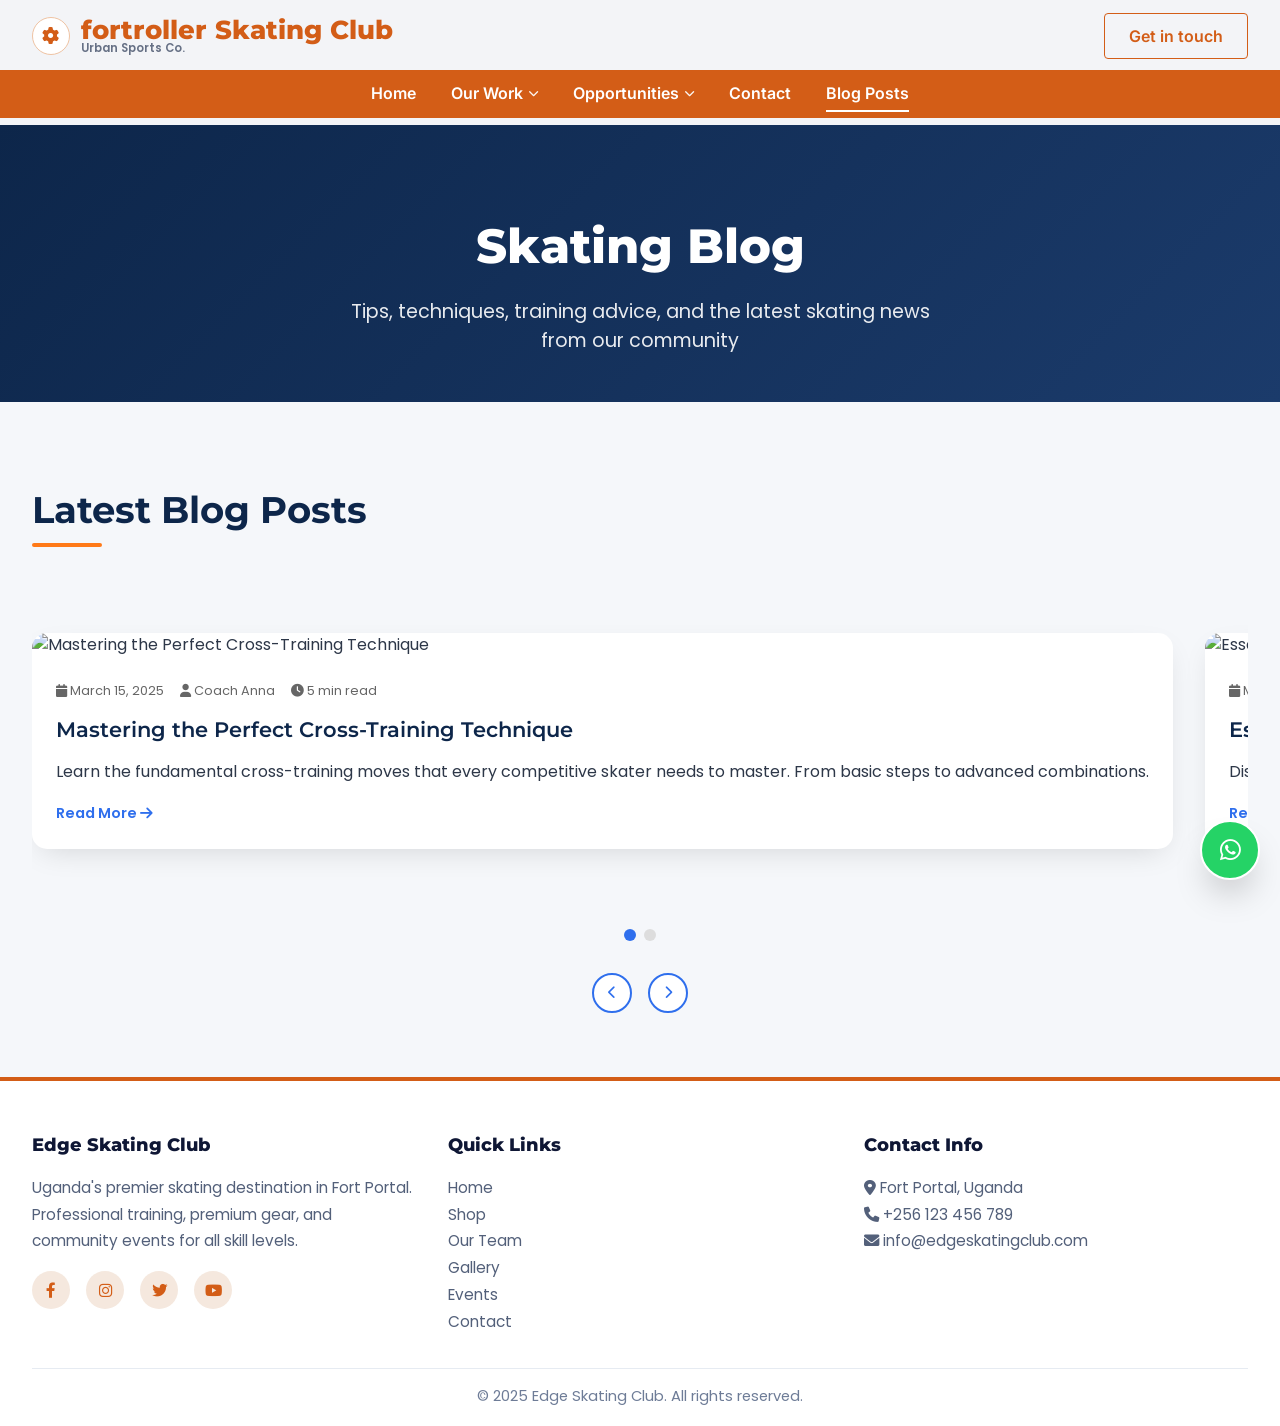
==== commit cecac373: "more updates" ====
--- a/blogs.html
+++ b/blogs.html
@@ -21,8 +21,8 @@
 
     <!-- Font Awesome 6 (free) -->
     <link rel="stylesheet" href="https://cdnjs.cloudflare.com/ajax/libs/font-awesome/6.0.0-beta3/css/all.min.css">
-    <!-- Google Fonts: Manrope modern sports style -->
-    <link href="https://fonts.googleapis.com/css2?family=Manrope:wght@300;400;500;600;700;800&display=swap"
+    <!-- Google Fonts: Poppins, Montserrat, Inter -->
+    <link href="https://fonts.googleapis.com/css2?family=Inter:wght@400;500;600;700;800&family=Montserrat:wght@500;600;700;800&family=Poppins:wght@400;500;600;700;800&display=swap"
         rel="stylesheet">
 
     <!-- Favicon -->
@@ -48,11 +48,11 @@
         </div>
         <div class="nav-main">
             <div class="container nav-main-inner">
-                <ul class="nav-links">
+                                <ul class="nav-links">
                     <li><a href="index.html">Home</a></li>
                     <li><a href="gallery.html">Our Work <i class="fas fa-chevron-down"></i></a></li>
                     <li><a href="events.html">Opportunities <i class="fas fa-chevron-down"></i></a></li>
-                    <li><a href="team.html">Team</a></li>
+                    <li><a href="contact.html">Contact</a></li>
                     <li><a href="blogs.html" class="active">Blog Posts</a></li>
                 </ul>
                 <button class="mobile-menu-btn" id="mobileMenuBtn" aria-label="Toggle menu">
@@ -339,3 +339,5 @@
 
 
 
+
+
--- a/assets/css/style.css
+++ b/assets/css/style.css
@@ -1,8 +1,10 @@
+@import url('https://fonts.googleapis.com/css2?family=Inter:wght@400;500;600;700;800&family=Montserrat:wght@500;600;700;800&family=Poppins:wght@400;500;600;700;800&display=swap');
+
 * {
 margin: 0;
 padding: 0;
 box-sizing: border-box;
-font-family: 'Manrope', sans-serif;
+font-family: var(--font-body);
 }
 
 :root {
@@ -17,6 +19,9 @@
 --shadow-sm: 0 10px 30px -10px rgba(0,0,0,0.15);
 --shadow-hover: 0 20px 35px -10px rgba(0,0,0,0.25);
 --transition: all 0.25s ease;
+--font-body: 'Poppins', sans-serif;
+--font-heading: 'Montserrat', sans-serif;
+--font-ui: 'Inter', sans-serif;
 }
 
 body {
@@ -92,7 +97,7 @@
 color: white;
 }
 .btn-highlight:hover {
-background: #e06600;
+background: #d35d17;
 transform: scale(1.02);
 }
 /* floating whatsapp button - circular only */
@@ -843,7 +848,7 @@
 margin: 0;
 padding: 0;
 box-sizing: border-box;
-font-family: 'Manrope', sans-serif;
+font-family: var(--font-body);
 }
 
 :root {
@@ -1221,7 +1226,7 @@
 color: #1b2545;
 padding: 3.2rem 0 1.2rem;
 margin-top: 4rem;
-border-top: 4px solid #c96829;
+border-top: 4px solid #d35d17;
 }
 
 .footer-content {
@@ -1246,7 +1251,7 @@
 }
 
 .footer-section a:hover {
-color: #c96829;
+color: #d35d17;
 }
 
 .social-links {
@@ -1259,7 +1264,7 @@
 width: 38px;
 height: 38px;
 background: #f5e8de;
-color: #c96829;
+color: #d35d17;
 border-radius: 50%;
 display: flex;
 align-items: center;
@@ -1268,7 +1273,7 @@
 }
 
 .social-links a:hover {
-background: #c96829;
+background: #d35d17;
 color: #ffffff;
 transform: translateY(-2px);
 }
@@ -2001,7 +2006,7 @@
 align-items: center;
 justify-content: space-between;
 gap: 1.2rem;
-background: #c96829;
+background: #d35d17;
 border-radius: 10px;
 max-width: calc(100% - 6px);
 margin: 0 auto;
@@ -2148,7 +2153,7 @@
 .home-makai-hero-copy p {
 margin-top: 1rem;
 font-size: clamp(1.04rem, 1.95vw, 1.5rem);
-color: #d0672e;
+color: #d35d17;
 font-weight: 500;
 }
 
@@ -2189,7 +2194,7 @@
 display: block;
 font-size: clamp(1.8rem, 3.2vw, 3rem);
 line-height: 1;
-color: #d0672e;
+color: #d35d17;
 font-weight: 800;
 margin-bottom: 0.5rem;
 }
@@ -2218,7 +2223,7 @@
 font-size: 0.74rem;
 letter-spacing: 0.18em;
 text-transform: uppercase;
-color: #d0672e;
+color: #d35d17;
 font-weight: 700;
 margin-bottom: 0.9rem;
 }
@@ -2258,7 +2263,7 @@
 
 .home-makai-about-item h3 i {
 font-size: 1.1rem;
-color: #ef4f1f;
+color: #d35d17;
 width: 1.25rem;
 }
 
@@ -2266,6 +2271,28 @@
 font-size: 1rem;
 line-height: 1.85;
 color: #1f2f56;
+}
+
+.home-makai-about-media {
+display: flex;
+justify-content: center;
+align-items: flex-start;
+}
+
+.home-makai-irregular-circle {
+width: min(100%, 430px);
+aspect-ratio: 1 / 1;
+border-radius: 58% 42% 64% 36% / 39% 61% 39% 61%;
+overflow: hidden;
+box-shadow: 0 24px 38px -20px rgba(13, 38, 74, 0.42);
+border: 6px solid #d9e7ff;
+background: #d9e7ff;
+}
+
+.home-makai-irregular-circle img {
+width: 100%;
+height: 100%;
+object-fit: cover;
 }
 
 @media (max-width: 992px) {
@@ -2306,6 +2333,14 @@
 
 .home-makai-about-grid {
 grid-template-columns: 1fr;
+}
+
+.home-makai-about-media {
+justify-content: center;
+}
+
+.home-makai-irregular-circle {
+width: min(88vw, 380px);
 }
 }
 
@@ -2822,7 +2857,7 @@
 align-items: center !important;
 justify-content: center !important;
 background: #ffffff !important;
-color: #c96829 !important;
+color: #d35d17 !important;
 border: 1px solid #efc3a3 !important;
 font-size: 1.1rem !important;
 }
@@ -2873,7 +2908,7 @@
 align-items: center !important;
 justify-content: center !important;
 min-height: 46px !important;
-background: #c96829 !important;
+background: #d35d17 !important;
 padding: 0 1.1rem !important;
 }
 
@@ -2979,7 +3014,7 @@
 top: 100% !important;
 left: 0 !important;
 right: 0 !important;
-background: #c96829 !important;
+background: #d35d17 !important;
 padding: 0.85rem 1rem 1rem !important;
 border-top: 1px solid rgba(255, 255, 255, 0.2) !important;
 box-shadow: none !important;
@@ -3011,7 +3046,7 @@
             margin: 0;
             padding: 0;
             box-sizing: border-box;
-            font-family: 'Manrope', sans-serif;
+            font-family: var(--font-body);
         }
 
         :root {
@@ -3176,7 +3211,7 @@
             color: #1b2545;
             padding: 3.2rem 0 1.2rem;
             margin-top: 4rem;
-            border-top: 4px solid #c96829;
+            border-top: 4px solid #d35d17;
         }
 
         .footer-content {
@@ -3201,7 +3236,7 @@
         }
 
         .footer-section a:hover {
-            color: #c96829;
+            color: #d35d17;
         }
 
         .social-links {
@@ -3214,7 +3249,7 @@
             width: 38px;
             height: 38px;
             background: #f5e8de;
-            color: #c96829;
+            color: #d35d17;
             border-radius: 50%;
             display: flex;
             align-items: center;
@@ -3223,7 +3258,7 @@
         }
 
         .social-links a:hover {
-            background: #c96829;
+            background: #d35d17;
             color: #ffffff;
             transform: translateY(-2px);
         }
@@ -3448,7 +3483,7 @@
             align-items: center;
             justify-content: center;
             background: #ffffff;
-            color: #c96829;
+            color: #d35d17;
             border: 1px solid #efc3a3;
             font-size: 1.1rem;
         }
@@ -3493,7 +3528,7 @@
             display: flex;
             align-items: center;
             justify-content: center;
-            background: #c96829;
+            background: #d35d17;
             padding: 0 1.1rem;
         }
 
@@ -3577,7 +3612,7 @@
                 top: 100% !important;
                 left: 0 !important;
                 right: 0 !important;
-                background: #c96829 !important;
+                background: #d35d17 !important;
                 border-top: 1px solid rgba(255, 255, 255, 0.2) !important;
                 box-shadow: none !important;
                 padding: 0.85rem 1rem 1rem !important;
@@ -3644,7 +3679,7 @@
             margin: 0;
             padding: 0;
             box-sizing: border-box;
-            font-family: 'Manrope', sans-serif;
+            font-family: var(--font-body);
         }
 
         :root {
@@ -3941,7 +3976,7 @@
             color: #1b2545;
             padding: 3.2rem 0 1.2rem;
             margin-top: 4rem;
-            border-top: 4px solid #c96829;
+            border-top: 4px solid #d35d17;
         }
 
         .footer-content {
@@ -3966,7 +4001,7 @@
         }
 
         .footer-section a:hover {
-            color: #c96829;
+            color: #d35d17;
         }
 
         .social-links {
@@ -3979,7 +4014,7 @@
             width: 38px;
             height: 38px;
             background: #f5e8de;
-            color: #c96829;
+            color: #d35d17;
             border-radius: 50%;
             display: flex;
             align-items: center;
@@ -3988,7 +4023,7 @@
         }
 
         .social-links a:hover {
-            background: #c96829;
+            background: #d35d17;
             color: #ffffff;
             transform: translateY(-2px);
         }
@@ -4225,7 +4260,7 @@
             align-items: center;
             justify-content: center;
             background: #ffffff;
-            color: #c96829;
+            color: #d35d17;
             border: 1px solid #efc3a3;
             font-size: 1.1rem;
         }
@@ -4270,7 +4305,7 @@
             display: flex;
             align-items: center;
             justify-content: center;
-            background: #c96829;
+            background: #d35d17;
             padding: 0 1.1rem;
         }
 
@@ -4354,7 +4389,7 @@
                 top: 100% !important;
                 left: 0 !important;
                 right: 0 !important;
-                background: #c96829 !important;
+                background: #d35d17 !important;
                 border-top: 1px solid rgba(255, 255, 255, 0.2) !important;
                 box-shadow: none !important;
                 padding: 0.85rem 1rem 1rem !important;
@@ -4421,7 +4456,7 @@
             margin: 0;
             padding: 0;
             box-sizing: border-box;
-            font-family: 'Manrope', sans-serif;
+            font-family: var(--font-body);
         }
 
         :root {
@@ -4694,7 +4729,7 @@
             color: #1b2545;
             padding: 3.2rem 0 1.2rem;
             margin-top: 4rem;
-            border-top: 4px solid #c96829;
+            border-top: 4px solid #d35d17;
         }
 
         .footer-content {
@@ -4719,7 +4754,7 @@
         }
 
         .footer-section a:hover {
-            color: #c96829;
+            color: #d35d17;
         }
 
         .social-links {
@@ -4732,7 +4767,7 @@
             width: 38px;
             height: 38px;
             background: #f5e8de;
-            color: #c96829;
+            color: #d35d17;
             border-radius: 50%;
             display: flex;
             align-items: center;
@@ -4741,7 +4776,7 @@
         }
 
         .social-links a:hover {
-            background: #c96829;
+            background: #d35d17;
             color: #ffffff;
             transform: translateY(-2px);
         }
@@ -4974,7 +5009,7 @@
             align-items: center;
             justify-content: center;
             background: #ffffff;
-            color: #c96829;
+            color: #d35d17;
             border: 1px solid #efc3a3;
             font-size: 1.1rem;
         }
@@ -5019,7 +5054,7 @@
             display: flex;
             align-items: center;
             justify-content: center;
-            background: #c96829;
+            background: #d35d17;
             padding: 0 1.1rem;
         }
 
@@ -5103,7 +5138,7 @@
                 top: 100% !important;
                 left: 0 !important;
                 right: 0 !important;
-                background: #c96829 !important;
+                background: #d35d17 !important;
                 border-top: 1px solid rgba(255, 255, 255, 0.2) !important;
                 box-shadow: none !important;
                 padding: 0.85rem 1rem 1rem !important;
@@ -5170,7 +5205,7 @@
             margin: 0;
             padding: 0;
             box-sizing: border-box;
-            font-family: 'Manrope', sans-serif;
+            font-family: var(--font-body);
         }
 
         :root {
@@ -5456,7 +5491,7 @@
             color: #1b2545;
             padding: 3.2rem 0 1.2rem;
             margin-top: 4rem;
-            border-top: 4px solid #c96829;
+            border-top: 4px solid #d35d17;
         }
 
         .footer-content {
@@ -5481,7 +5516,7 @@
         }
 
         .footer-section a:hover {
-            color: #c96829;
+            color: #d35d17;
         }
 
         .social-links {
@@ -5494,7 +5529,7 @@
             width: 38px;
             height: 38px;
             background: #f5e8de;
-            color: #c96829;
+            color: #d35d17;
             border-radius: 50%;
             display: flex;
             align-items: center;
@@ -5503,7 +5538,7 @@
         }
 
         .social-links a:hover {
-            background: #c96829;
+            background: #d35d17;
             color: #ffffff;
             transform: translateY(-2px);
         }
@@ -5740,7 +5775,7 @@
             align-items: center;
             justify-content: center;
             background: #ffffff;
-            color: #c96829;
+            color: #d35d17;
             border: 1px solid #efc3a3;
             font-size: 1.1rem;
         }
@@ -5785,7 +5820,7 @@
             display: flex;
             align-items: center;
             justify-content: center;
-            background: #c96829;
+            background: #d35d17;
             padding: 0 1.1rem;
         }
 
@@ -5869,7 +5904,7 @@
                 top: 100% !important;
                 left: 0 !important;
                 right: 0 !important;
-                background: #c96829 !important;
+                background: #d35d17 !important;
                 border-top: 1px solid rgba(255, 255, 255, 0.2) !important;
                 box-shadow: none !important;
                 padding: 0.85rem 1rem 1rem !important;
@@ -5935,9 +5970,19 @@
 .page-hero {
     background: linear-gradient(135deg, var(--primary-navy) 0%, var(--primary-blue) 100%);
     color: var(--white);
-    padding: 120px 0 80px;
+    padding: 88px 0 46px;
+    display: flex;
+    align-items: center;
+    justify-content: center;
     text-align: center;
     margin-top: var(--navbar-offset);
+}
+
+.page-hero .container {
+    display: flex;
+    flex-direction: column;
+    align-items: center;
+    justify-content: center;
 }
 
 .page-hero-title {
@@ -6050,7 +6095,7 @@
     align-items: center !important;
     justify-content: center !important;
     background: #ffffff !important;
-    color: #c96829 !important;
+    color: #d35d17 !important;
     border: 1px solid #efc3a3 !important;
     font-size: 1.1rem !important;
 }
@@ -6104,7 +6149,7 @@
     align-items: center !important;
     justify-content: center !important;
     min-height: 48px !important;
-    background: #c96829 !important;
+    background: #d35d17 !important;
     padding: 0 1.1rem !important;
     border-radius: 0 !important;
 }
@@ -6160,6 +6205,39 @@
     opacity: 0.95 !important;
 }
 
+.navbar .nav-dropdown {
+    position: relative !important;
+}
+
+.navbar .dropdown-menu {
+    list-style: none !important;
+    position: absolute !important;
+    top: calc(100% + 8px) !important;
+    left: 0 !important;
+    min-width: 170px !important;
+    margin: 0 !important;
+    padding: 0.35rem 0 !important;
+    background: var(--primary-blue) !important;
+    border: 1px solid rgba(13, 38, 74, 0.45) !important;
+    box-shadow: 0 12px 24px -14px rgba(13, 38, 74, 0.65) !important;
+    display: none !important;
+    z-index: 1302 !important;
+}
+
+.navbar .nav-dropdown:hover .dropdown-menu {
+    display: block !important;
+}
+
+.navbar .dropdown-menu li {
+    margin: 0 !important;
+}
+
+.navbar .dropdown-menu a {
+    display: block !important;
+    padding: 0.5rem 0.95rem !important;
+    white-space: nowrap !important;
+}
+
 .navbar .mobile-menu-btn {
     color: #ffffff !important;
     display: none !important;
@@ -6215,7 +6293,7 @@
         top: 100% !important;
         left: 0 !important;
         right: 0 !important;
-        background: #c96829 !important;
+        background: #d35d17 !important;
         padding: 0.85rem 1rem 1rem !important;
         border-top: 1px solid rgba(255, 255, 255, 0.2) !important;
         box-shadow: none !important;
@@ -6233,4 +6311,283 @@
     .navbar .nav-links a::after {
         display: none !important;
     }
-}
+
+    .navbar .dropdown-menu {
+        position: static !important;
+        display: block !important;
+        min-width: 0 !important;
+        border: 0 !important;
+        padding: 0.25rem 0 0.25rem 0.9rem !important;
+        background: var(--primary-blue) !important;
+    }
+
+    .navbar .dropdown-menu a {
+        padding: 0.35rem 0 !important;
+    }
+}
+
+/* ===== HOME SPLIT HERO SLIDER ===== */
+body.home-makai-page .home-split-hero {
+    margin-top: var(--navbar-offset);
+    position: relative;
+    background: #0d264a;
+    padding: 0;
+}
+
+.home-split-slider {
+    position: relative;
+    overflow: hidden;
+    width: 100%;
+}
+
+.home-split-slide {
+    display: none;
+    position: relative;
+    min-height: 560px;
+    background-size: cover;
+    background-position: center;
+    background-repeat: no-repeat;
+}
+
+.home-split-slide.home-split-slide-one {
+    background-image: url('../images/skatters%20%281%29.jpg');
+}
+
+.home-split-slide.home-split-slide-two {
+    background-image: url('../images/skatters%20%282%29.jpg');
+}
+
+.home-split-slide::before {
+    content: '';
+    position: absolute;
+    inset: 0;
+    background: linear-gradient(90deg,
+            rgba(56, 83, 169, 0.9) 0%,
+            rgba(56, 83, 169, 0.76) 32%,
+            rgba(56, 83, 169, 0.42) 58%,
+            rgba(56, 83, 169, 0.16) 78%,
+            rgba(56, 83, 169, 0.02) 100%);
+}
+
+.home-split-slide.active {
+    display: block;
+    animation: homeSplitFade 0.45s ease;
+}
+
+@keyframes homeSplitFade {
+    from {
+        opacity: 0;
+        transform: translateY(8px);
+    }
+
+    to {
+        opacity: 1;
+        transform: translateY(0);
+    }
+}
+
+.home-split-inner {
+    position: relative;
+    z-index: 1;
+    max-width: 1280px;
+    margin: 0 auto;
+    padding: 6.2rem 2rem 4.8rem;
+}
+
+.home-split-copy {
+    max-width: 700px;
+}
+
+.home-split-copy h1 {
+    margin: 0;
+    color: #ffffff;
+    font-size: clamp(2rem, 3.8vw, 4rem);
+    line-height: 1.05;
+    letter-spacing: -0.015em;
+}
+
+.home-split-copy p {
+    margin-top: 1.2rem;
+    margin-bottom: 0;
+    color: rgba(255, 255, 255, 0.92);
+    font-size: clamp(1.05rem, 1.45vw, 1.25rem);
+    line-height: 1.45;
+    max-width: 56ch;
+}
+
+.home-split-actions {
+    margin-top: 1.5rem;
+    display: flex;
+    flex-wrap: wrap;
+    gap: 0.7rem;
+}
+
+.home-split-btn {
+    display: inline-flex;
+    align-items: center;
+    justify-content: center;
+    text-decoration: none;
+    padding: 0.72rem 1.25rem;
+    border-radius: 6px;
+    font-weight: 700;
+    font-size: 0.95rem;
+    transition: var(--transition);
+}
+
+.home-split-btn-primary {
+    background: #d35d17;
+    color: #ffffff;
+}
+
+.home-split-btn-primary:hover {
+    background: #d35d17;
+    transform: translateY(-1px);
+}
+
+.home-split-btn-ghost {
+    border: 1px solid rgba(255, 255, 255, 0.82);
+    color: #ffffff;
+    background: rgba(255, 255, 255, 0.08);
+}
+
+.home-split-btn-ghost:hover {
+    background: rgba(255, 255, 255, 0.17);
+    transform: translateY(-1px);
+}
+
+.home-split-nav {
+    position: absolute;
+    right: 1.1rem;
+    bottom: 0.9rem;
+    display: flex;
+    gap: 0.45rem;
+    z-index: 3;
+}
+
+.home-split-arrow {
+    width: 38px;
+    height: 38px;
+    border: 0;
+    border-radius: 50%;
+    display: inline-flex;
+    align-items: center;
+    justify-content: center;
+    color: #ffffff;
+    background: rgba(255, 255, 255, 0.22);
+    cursor: pointer;
+    transition: var(--transition);
+}
+
+.home-split-arrow:hover {
+    background: rgba(255, 255, 255, 0.36);
+}
+
+.home-split-dots {
+    position: absolute;
+    left: 50%;
+    bottom: 14px;
+    transform: translateX(-50%);
+    display: flex;
+    gap: 0.55rem;
+    z-index: 2;
+}
+
+.home-split-dot {
+    width: 11px;
+    height: 11px;
+    border-radius: 50%;
+    border: 0;
+    background: #b9c5d9;
+    cursor: pointer;
+    transition: var(--transition);
+}
+
+.home-split-dot.active {
+    background: #d35d17;
+    transform: scale(1.1);
+}
+
+@media (max-width: 992px) {
+    .home-split-slide {
+        min-height: 430px;
+    }
+
+    .home-split-slide::before {
+        background: linear-gradient(90deg,
+                rgba(56, 83, 169, 0.9) 0%,
+                rgba(56, 83, 169, 0.82) 50%,
+                rgba(56, 83, 169, 0.7) 100%);
+    }
+
+    .home-split-inner {
+        padding: 4.2rem 1.2rem 3.7rem;
+    }
+
+    .home-split-copy {
+        text-align: center;
+        max-width: 100%;
+    }
+
+    .home-split-copy p {
+        margin-left: auto;
+        margin-right: auto;
+    }
+
+    .home-split-actions {
+        justify-content: center;
+    }
+
+    .home-split-nav {
+        right: 0.65rem;
+        bottom: 0.55rem;
+    }
+
+    .home-split-dots {
+        bottom: 10px;
+    }
+}
+
+/* ===== TYPOGRAPHY SYSTEM ===== */
+* {
+    font-family: var(--font-body);
+}
+
+h1,
+h2,
+h3,
+h4,
+h5,
+h6,
+.section-title,
+.page-hero-title,
+.team-hero-title,
+.hero-content h1,
+.home-split-copy h1,
+.nav-brand-title,
+.logo-title,
+.home-makai-hero-copy h1 {
+    font-family: var(--font-heading);
+}
+
+.nav-links a,
+.dropdown-menu a,
+.btn,
+button,
+input,
+select,
+textarea,
+.nav-touch-btn,
+.add-to-cart,
+.add-to-cart-btn,
+.filter-btn,
+.home-split-btn,
+.checkout-wa-btn,
+.instagram-follow-btn,
+.plan-badge,
+.cart-count,
+.hero-buttons a,
+.home-cta-actions a {
+    font-family: var(--font-ui);
+}
+
+
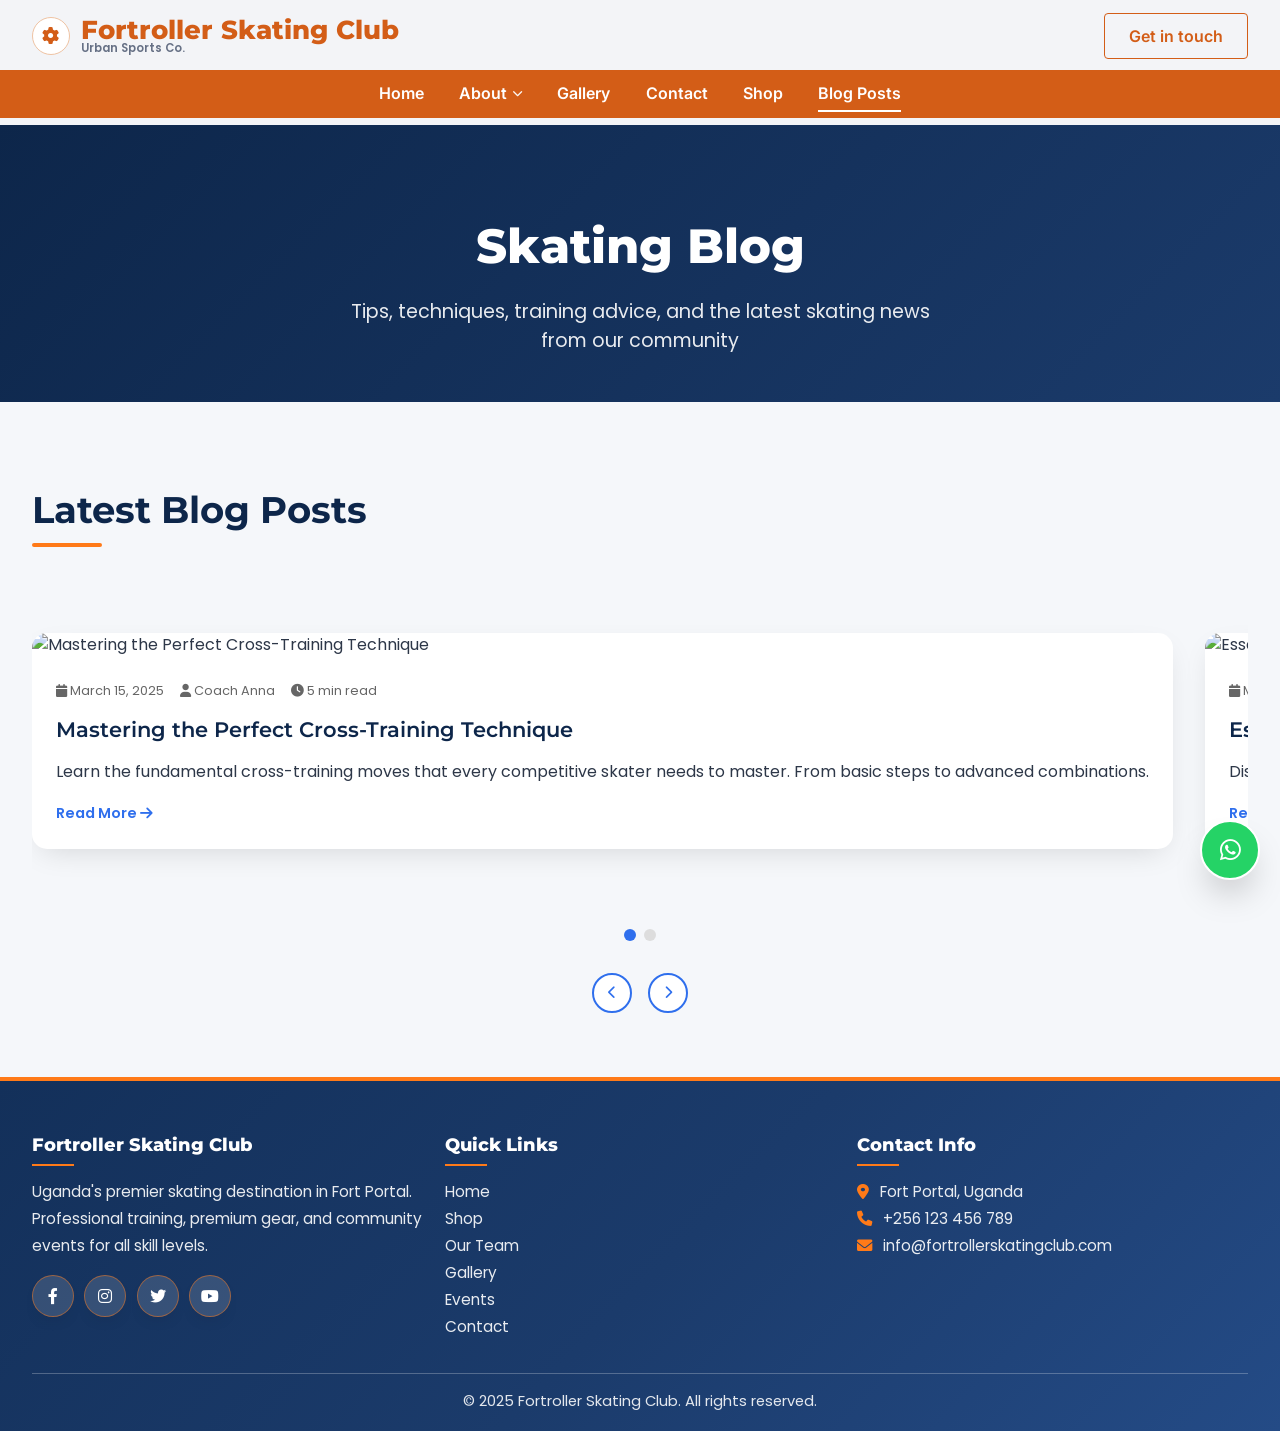
==== commit 064f1a53: "Update site branding from Edge Skating Club to Fortroller Skating Club across all pages, including t" ====
--- a/blogs.html
+++ b/blogs.html
@@ -4,15 +4,15 @@
 <head>
     <meta charset="UTF-8">
     <meta name="viewport" content="width=device-width, initial-scale=1.0">
-    <title>Blog | Edge Skating Club | Skating Tips, Training Advice & News</title>
+    <title>Blog | Fortroller Skating Club | Skating Tips, Training Advice & News</title>
     <meta name="description"
-        content="Read our latest skating blog posts with training tips, technique guides, competition coverage, and skating news from Edge Skating Club in Fort Portal.">
+        content="Read our latest skating blog posts with training tips, technique guides, competition coverage, and skating news from Fortroller Skating Club in Fort Portal.">
     <meta name="keywords"
         content="skating blog, training tips, skating techniques, competition news, Fort Portal skating">
-    <meta property="og:title" content="Blog | Edge Skating Club | Skating Tips & Training Advice">
+    <meta property="og:title" content="Blog | Fortroller Skating Club | Skating Tips & Training Advice">
     <meta property="og:description" content="Latest skating blog posts with training tips, techniques, and news.">
     <meta property="og:image" content="https://images.unsplash.com/photo-1542291026-7eec264c27ff?w=1200">
-    <link rel="canonical" href="https://edgeskatingclub.com/blogs">
+    <link rel="canonical" href="https://fortrollerskatingclub.com/blogs">
 
     <!-- Preconnect for performance -->
     <link rel="preconnect" href="https://fonts.googleapis.com">
@@ -33,13 +33,13 @@
 
 <body>
     <!-- STICKY NAVBAR -->
-    <nav class="navbar" id="navbar">
+            <nav class="navbar" id="navbar">
         <div class="nav-top">
             <div class="container nav-top-inner">
                 <a href="index.html" class="nav-brand">
                     <span class="nav-brand-icon"><i class="fas fa-cog"></i></span>
                     <span class="nav-brand-text">
-                        <span class="nav-brand-title">fortroller Skating Club</span>
+                        <span class="nav-brand-title">Fortroller Skating Club</span>
                         <span class="nav-brand-sub">Urban Sports Co.</span>
                     </span>
                 </a>
@@ -48,11 +48,18 @@
         </div>
         <div class="nav-main">
             <div class="container nav-main-inner">
-                                <ul class="nav-links">
+                <ul class="nav-links">
                     <li><a href="index.html">Home</a></li>
-                    <li><a href="gallery.html">Our Work <i class="fas fa-chevron-down"></i></a></li>
-                    <li><a href="events.html">Opportunities <i class="fas fa-chevron-down"></i></a></li>
+                    <li class="nav-dropdown">
+                        <a href="#">About <i class="fas fa-chevron-down"></i></a>
+                        <ul class="dropdown-menu">
+                            <li><a href="events.html">Events</a></li>
+                            <li><a href="team.html">Team</a></li>
+                        </ul>
+                    </li>
+                    <li><a href="gallery.html">Gallery</a></li>
                     <li><a href="contact.html">Contact</a></li>
+                    <li><a href="shop.html">Shop</a></li>
                     <li><a href="blogs.html" class="active">Blog Posts</a></li>
                 </ul>
                 <button class="mobile-menu-btn" id="mobileMenuBtn" aria-label="Toggle menu">
@@ -91,7 +98,7 @@
         <div class="container">
             <div class="footer-content">
                 <div class="footer-section">
-                    <h3>Edge Skating Club</h3>
+                    <h3>Fortroller Skating Club</h3>
                     <p>Uganda's premier skating destination in Fort Portal. Professional training, premium gear, and
                         community events for all skill levels.</p>
                     <div class="social-links">
@@ -114,17 +121,17 @@
                     <h3>Contact Info</h3>
                     <p><i class="fas fa-map-marker-alt"></i> Fort Portal, Uganda</p>
                     <p><i class="fas fa-phone"></i> +256 123 456 789</p>
-                    <p><i class="fas fa-envelope"></i> info@edgeskatingclub.com</p>
+                    <p><i class="fas fa-envelope"></i> info@fortrollerskatingclub.com</p>
                 </div>
             </div>
             <div class="footer-bottom">
-                <p>&copy; 2025 Edge Skating Club. All rights reserved.</p>
+                <p>&copy; 2025 Fortroller Skating Club. All rights reserved.</p>
             </div>
         </div>
     </footer>
 
     <!-- Floating WhatsApp Button -->
-    <a href="https://wa.me/256123456789?text=Hi%20Edge%20Skating%20Club!%20I%20read%20your%20blog%20and%20have%20a%20question."
+    <a href="https://wa.me/256123456789?text=Hi%20Fortroller%20Skating%20Club!%20I%20read%20your%20blog%20and%20have%20a%20question."
         class="whatsapp-float" target="_blank">
         <i class="fab fa-whatsapp"></i>
     </a>
@@ -341,3 +348,6 @@
 
 
 
+
+
+
--- a/assets/css/style.css
+++ b/assets/css/style.css
@@ -2408,20 +2408,79 @@
 }
 
 .home-schedule-section {
-background: var(--white);
+position: relative;
+background: url('../images/skatters%20%281%29.jpg') center center / cover no-repeat;
+background-attachment: scroll;
+overflow: hidden;
+}
+
+.home-schedule-section::before {
+content: '';
+position: absolute;
+inset: 0;
+background: linear-gradient(130deg, rgba(13, 38, 74, 0.78) 0%, rgba(27, 59, 107, 0.62) 100%);
+z-index: 0;
+}
+
+.home-schedule-section .container {
+position: relative;
+z-index: 1;
+}
+
+.home-schedule-section .section-title,
+.home-schedule-section .section-lead {
+color: #ffffff;
+}
+
+.home-schedule-section .section-title::after {
+background: var(--highlight-orange);
+}
+
+.schedule-scroll-wrap {
+position: relative;
+z-index: 1;
+padding: 0.25rem 0 0.55rem;
+background: transparent;
 }
 
 .schedule-grid {
-display: grid;
-grid-template-columns: repeat(auto-fit, minmax(250px, 1fr));
+display: flex;
+overflow-x: auto;
+scroll-snap-type: x proximity;
+scroll-behavior: smooth;
 gap: 1.4rem;
+padding: 0.15rem 0.2rem 0.7rem;
+}
+
+.schedule-grid::-webkit-scrollbar {
+height: 10px;
+}
+
+.schedule-grid::-webkit-scrollbar-thumb {
+background: rgba(27, 59, 107, 0.35);
+border-radius: 999px;
+}
+
+.schedule-grid::-webkit-scrollbar-track {
+background: rgba(13, 38, 74, 0.08);
+border-radius: 999px;
 }
 
 .schedule-card {
-background: var(--soft-gray);
+background: rgba(248, 250, 255, 0.9);
 padding: 1.4rem;
 border-radius: 16px;
 box-shadow: var(--shadow-sm);
+flex: 0 0 min(360px, 88vw);
+scroll-snap-align: start;
+border: 1px solid rgba(255, 255, 255, 0.38);
+backdrop-filter: blur(2px);
+}
+
+@media (min-width: 1120px) {
+.schedule-card {
+flex: 0 0 calc((100% - 2.8rem) / 3);
+}
 }
 
 .schedule-card h3 {
@@ -6590,4 +6649,272 @@
     font-family: var(--font-ui);
 }
 
-
+/* ===== FOOTER BACKGROUND ===== */
+.footer {
+    background-color: var(--primary-blue);
+    color: #ffffff;
+}
+
+.footer-section h3 {
+    color: #ffffff;
+}
+
+.footer-section p,
+.footer-section a,
+.footer-bottom {
+    color: rgba(255, 255, 255, 0.86);
+}
+
+.footer-section a:hover {
+    color: var(--highlight-orange);
+}
+
+/* ===== HOME PROGRAM CARDS (MULTI-PALETTE USING SITE COLORS) ===== */
+.program-card {
+    border: 1px solid transparent;
+    transition: background-color 0.28s ease, color 0.28s ease, transform 0.28s ease, box-shadow 0.28s ease, border-color 0.28s ease;
+}
+
+.program-card h3,
+.program-card p,
+.program-card .program-icon {
+    transition: var(--transition);
+}
+
+.program-card .program-icon {
+    border-radius: 50%;
+}
+
+/* Card 1 */
+.programs-grid .program-card:nth-child(1) {
+    background: var(--primary-navy);
+    border-color: rgba(255, 255, 255, 0.1);
+}
+
+.programs-grid .program-card:nth-child(1) h3,
+.programs-grid .program-card:nth-child(1) p {
+    color: #ffffff;
+}
+
+.programs-grid .program-card:nth-child(1) .program-icon {
+    background: var(--highlight-orange);
+    color: #ffffff;
+}
+
+/* Card 2 */
+.programs-grid .program-card:nth-child(2) {
+    background: var(--highlight-orange);
+    border-color: rgba(13, 38, 74, 0.18);
+}
+
+.programs-grid .program-card:nth-child(2) h3,
+.programs-grid .program-card:nth-child(2) p {
+    color: #ffffff;
+}
+
+.programs-grid .program-card:nth-child(2) .program-icon {
+    background: var(--primary-navy);
+    color: #ffffff;
+}
+
+/* Card 3 */
+.programs-grid .program-card:nth-child(3) {
+    background: var(--light-blue);
+    border-color: rgba(27, 59, 107, 0.16);
+}
+
+.programs-grid .program-card:nth-child(3) h3 {
+    color: var(--primary-navy);
+}
+
+.programs-grid .program-card:nth-child(3) p {
+    color: #334b70;
+}
+
+.programs-grid .program-card:nth-child(3) .program-icon {
+    background: var(--accent-blue);
+    color: #ffffff;
+}
+
+/* Card 4 */
+.programs-grid .program-card:nth-child(4) {
+    background: #eef3fb;
+    border-color: rgba(27, 59, 107, 0.14);
+}
+
+.programs-grid .program-card:nth-child(4) h3 {
+    color: var(--primary-navy);
+}
+
+.programs-grid .program-card:nth-child(4) p {
+    color: #344d73;
+}
+
+.programs-grid .program-card:nth-child(4) .program-icon {
+    background: var(--highlight-orange);
+    color: #ffffff;
+}
+
+/* Card 5 */
+.programs-grid .program-card:nth-child(5) {
+    background: var(--primary-blue);
+    border-color: rgba(255, 255, 255, 0.14);
+}
+
+.programs-grid .program-card:nth-child(5) h3,
+.programs-grid .program-card:nth-child(5) p {
+    color: #ffffff;
+}
+
+.programs-grid .program-card:nth-child(5) .program-icon {
+    background: #ffffff;
+    color: var(--primary-blue);
+}
+
+/* Card 6 */
+.programs-grid .program-card:nth-child(6) {
+    background: var(--accent-blue);
+    border-color: rgba(255, 255, 255, 0.16);
+}
+
+.programs-grid .program-card:nth-child(6) h3,
+.programs-grid .program-card:nth-child(6) p {
+    color: #ffffff;
+}
+
+.programs-grid .program-card:nth-child(6) .program-icon {
+    background: var(--highlight-orange);
+    color: #ffffff;
+}
+
+/* Hover color swaps */
+.programs-grid .program-card:hover {
+    transform: translateY(-6px);
+    box-shadow: 0 18px 34px -16px rgba(13, 38, 74, 0.48);
+}
+
+.programs-grid .program-card:nth-child(1):hover {
+    background: var(--primary-blue);
+}
+
+.programs-grid .program-card:nth-child(2):hover {
+    background: var(--primary-navy);
+}
+
+.programs-grid .program-card:nth-child(3):hover {
+    background: var(--accent-blue);
+}
+
+.programs-grid .program-card:nth-child(4):hover {
+    background: var(--primary-blue);
+}
+
+.programs-grid .program-card:nth-child(5):hover {
+    background: var(--highlight-orange);
+}
+
+.programs-grid .program-card:nth-child(6):hover {
+    background: var(--primary-navy);
+}
+
+.programs-grid .program-card:nth-child(3):hover h3,
+.programs-grid .program-card:nth-child(3):hover p,
+.programs-grid .program-card:nth-child(4):hover h3,
+.programs-grid .program-card:nth-child(4):hover p {
+    color: #ffffff;
+}
+
+.programs-grid .program-card:nth-child(3):hover .program-icon,
+.programs-grid .program-card:nth-child(4):hover .program-icon {
+    background: var(--highlight-orange);
+    color: #ffffff;
+}
+
+/* ===== FOOTER UI POLISH ===== */
+.footer {
+    background: linear-gradient(135deg, #13305a 0%, var(--primary-blue) 52%, #244b86 100%);
+    color: #ffffff;
+    border-top: 4px solid var(--highlight-orange);
+}
+
+.footer-content {
+    gap: 1.35rem;
+}
+
+.footer-section {
+    padding: 0;
+    border-radius: 0;
+    background: transparent;
+    border: 0;
+}
+
+.footer-section h3 {
+    position: relative;
+    padding-bottom: 0.45rem;
+    margin-bottom: 0.85rem;
+    color: #ffffff;
+}
+
+.footer-section h3::after {
+    content: '';
+    position: absolute;
+    left: 0;
+    bottom: 0;
+    width: 42px;
+    height: 2px;
+    background: var(--highlight-orange);
+}
+
+.footer-section p,
+.footer-section a {
+    color: rgba(255, 255, 255, 0.9);
+}
+
+.footer-section a:hover {
+    color: #ffffff;
+}
+
+.footer-section p i {
+    color: var(--highlight-orange);
+    margin-right: 0.45rem;
+}
+
+.footer .social-links {
+    display: flex;
+    gap: 0.65rem;
+    margin-top: 0.95rem;
+}
+
+.footer .social-links a {
+    width: 42px;
+    height: 42px;
+    border-radius: 50%;
+    display: inline-flex;
+    align-items: center;
+    justify-content: center;
+    background: rgba(255, 255, 255, 0.14);
+    border: 1px solid rgba(255, 122, 24, 0.5);
+    color: #ffffff !important;
+    box-shadow: 0 8px 20px -14px rgba(0, 0, 0, 0.45);
+    transition: var(--transition);
+}
+
+.footer .social-links a i {
+    font-size: 1rem;
+    line-height: 1;
+}
+
+.footer .social-links a:hover {
+    transform: translateY(-3px) scale(1.03);
+    background: var(--highlight-orange);
+    border-color: var(--highlight-orange);
+    color: #ffffff !important;
+}
+
+.footer-bottom {
+    margin-top: 0.5rem;
+    border-top: 1px solid rgba(255, 255, 255, 0.25);
+    color: rgba(255, 255, 255, 0.88);
+}
+
+
